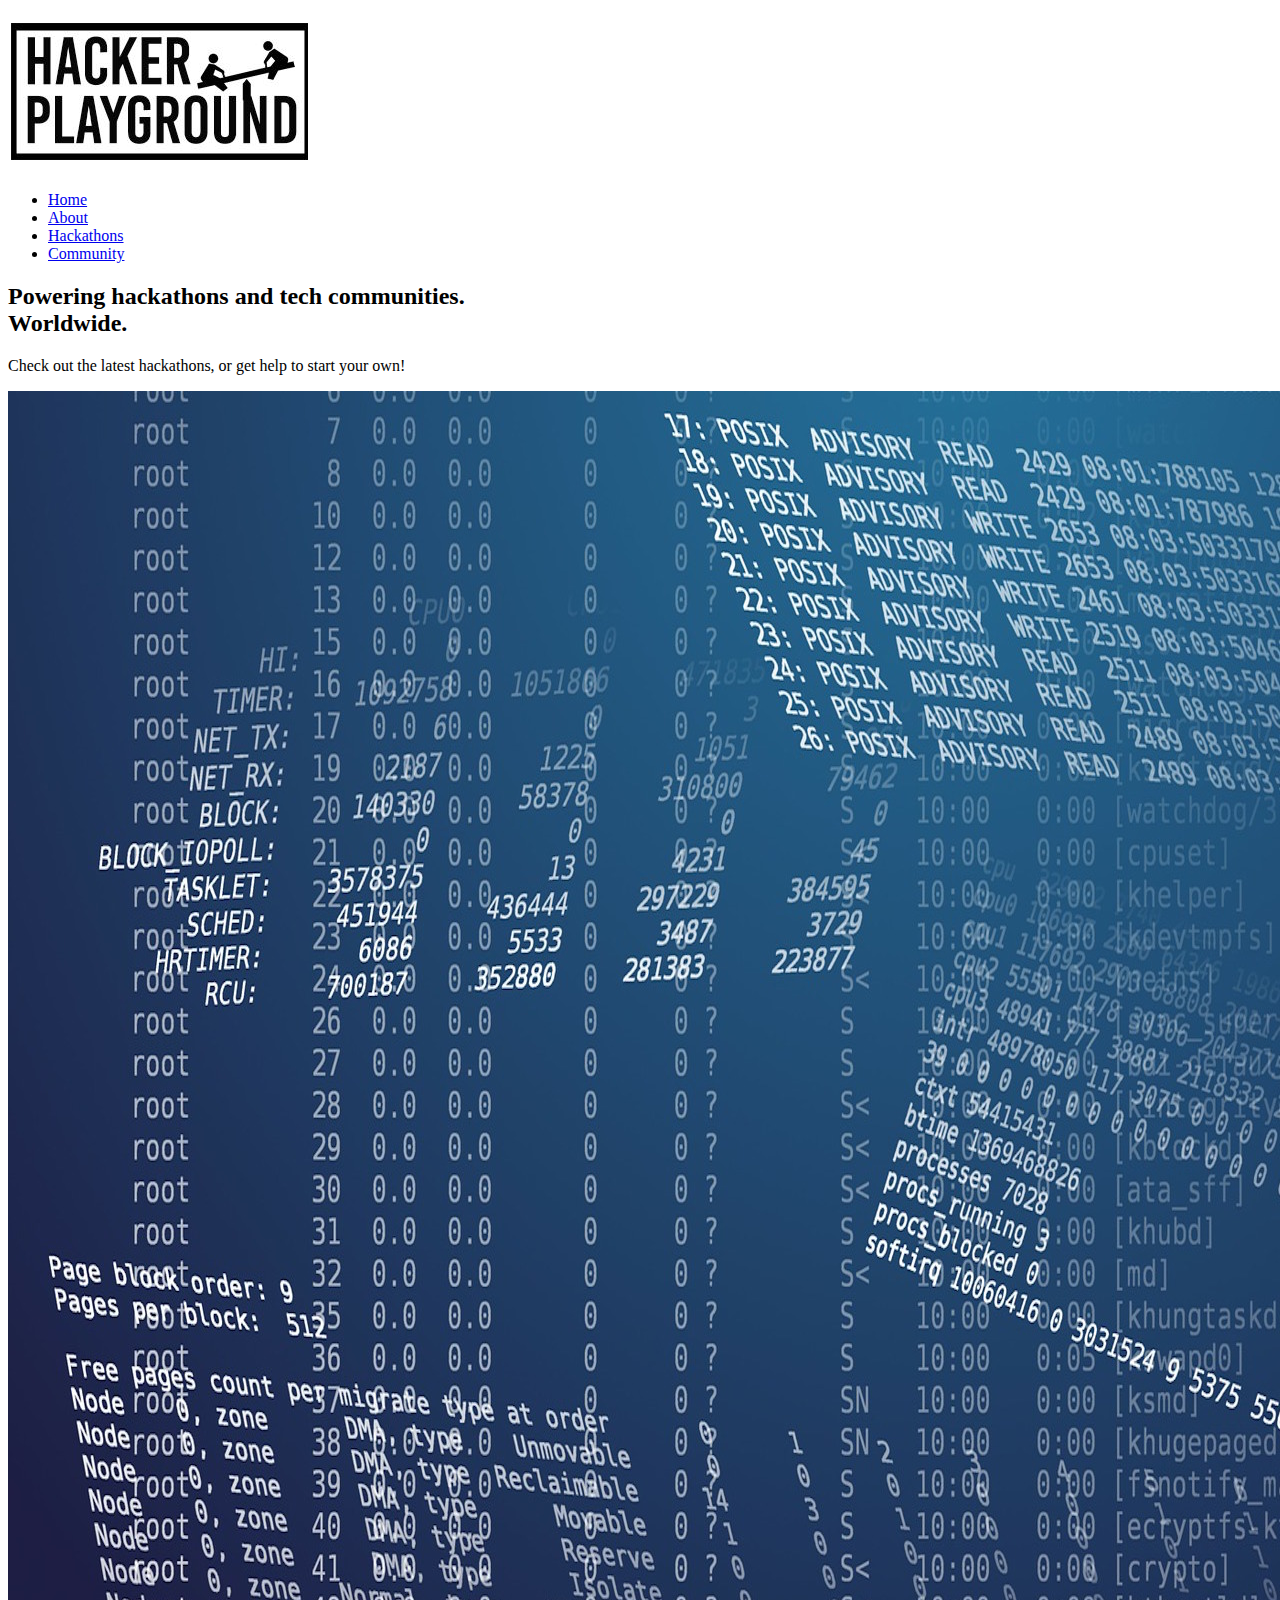
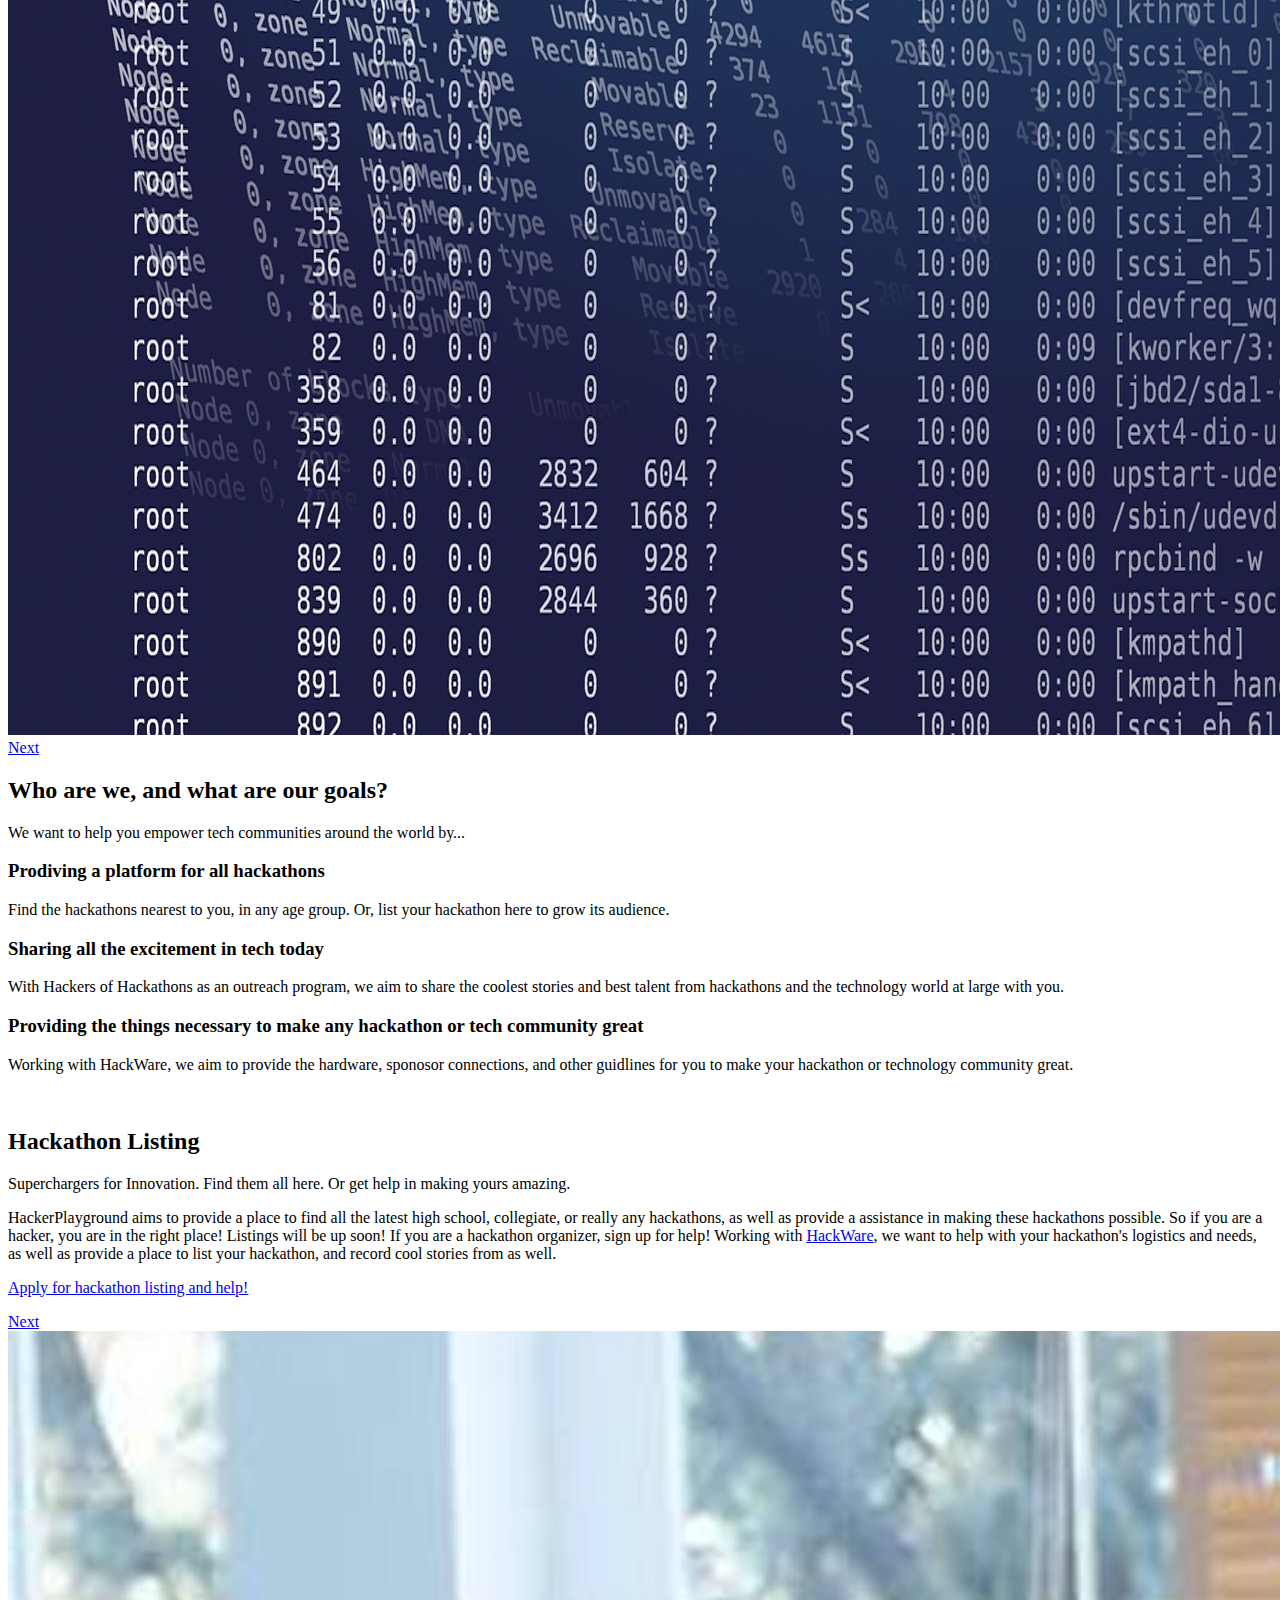
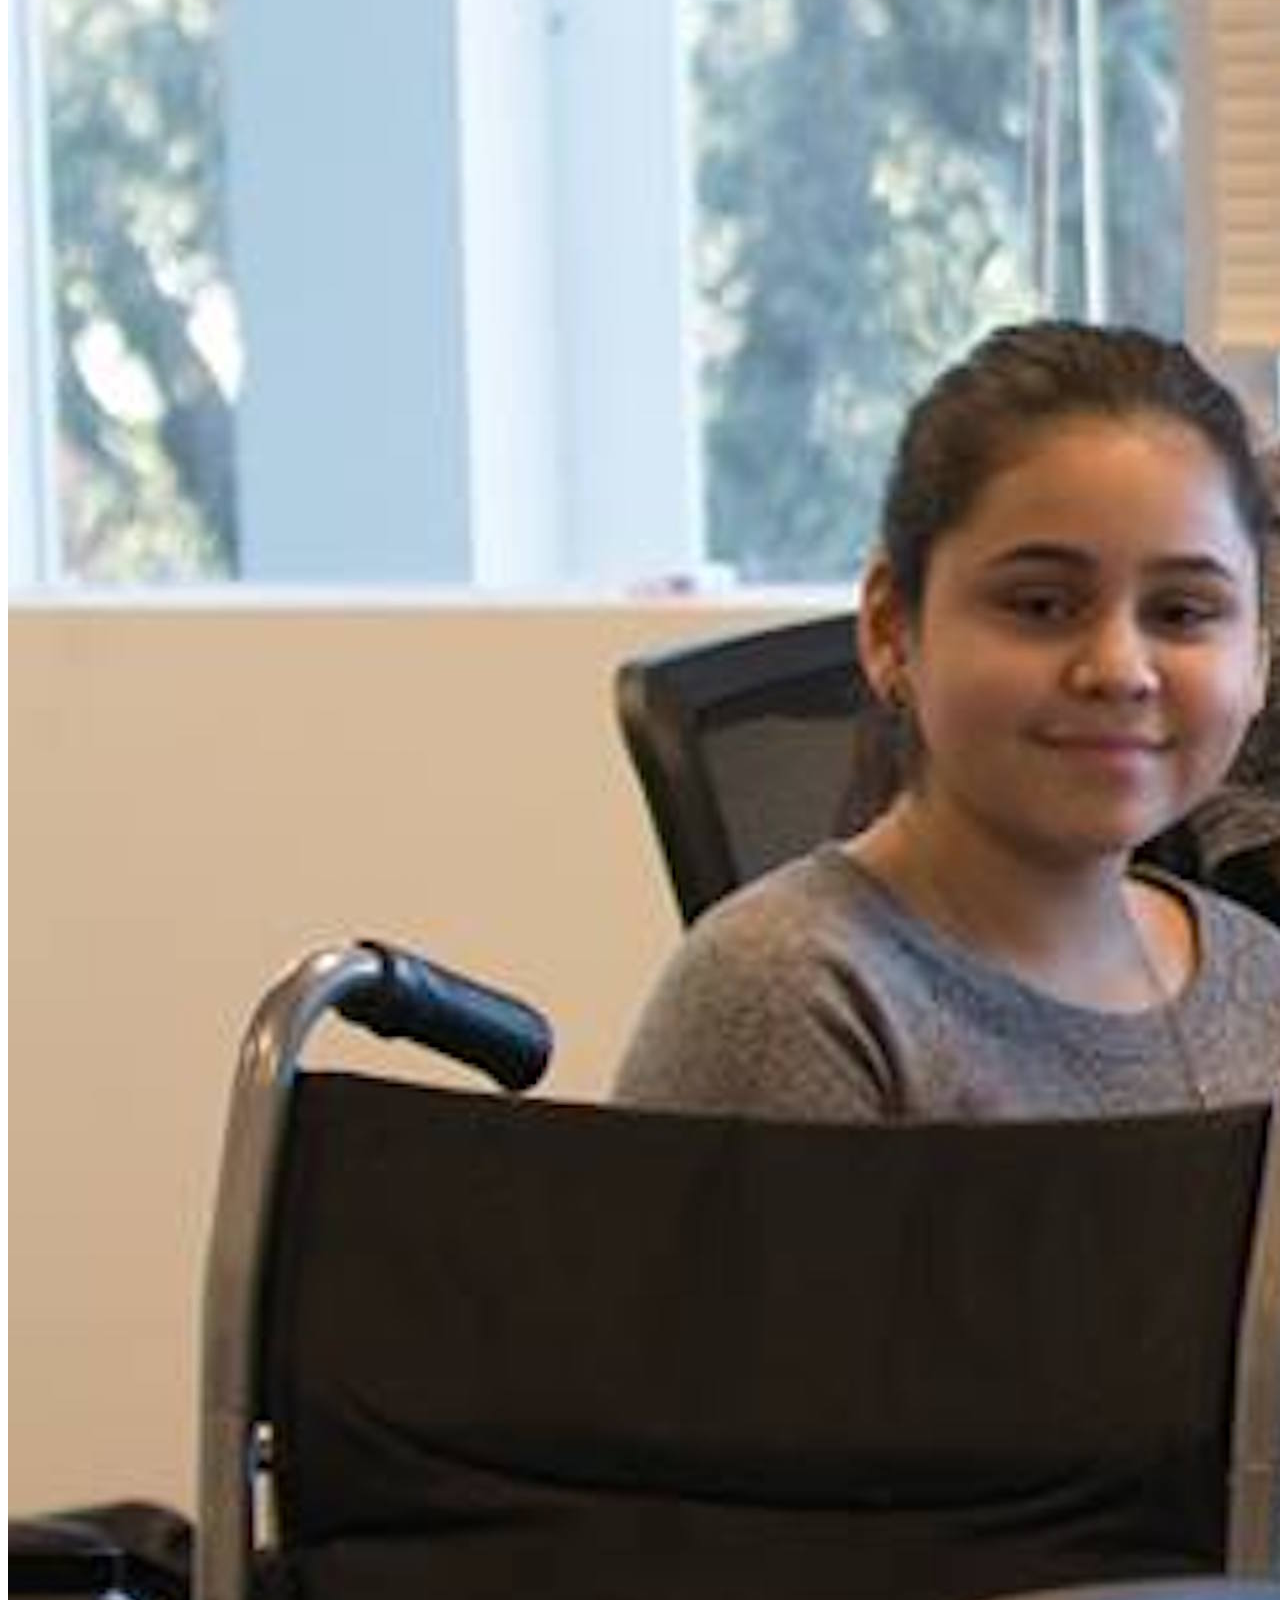
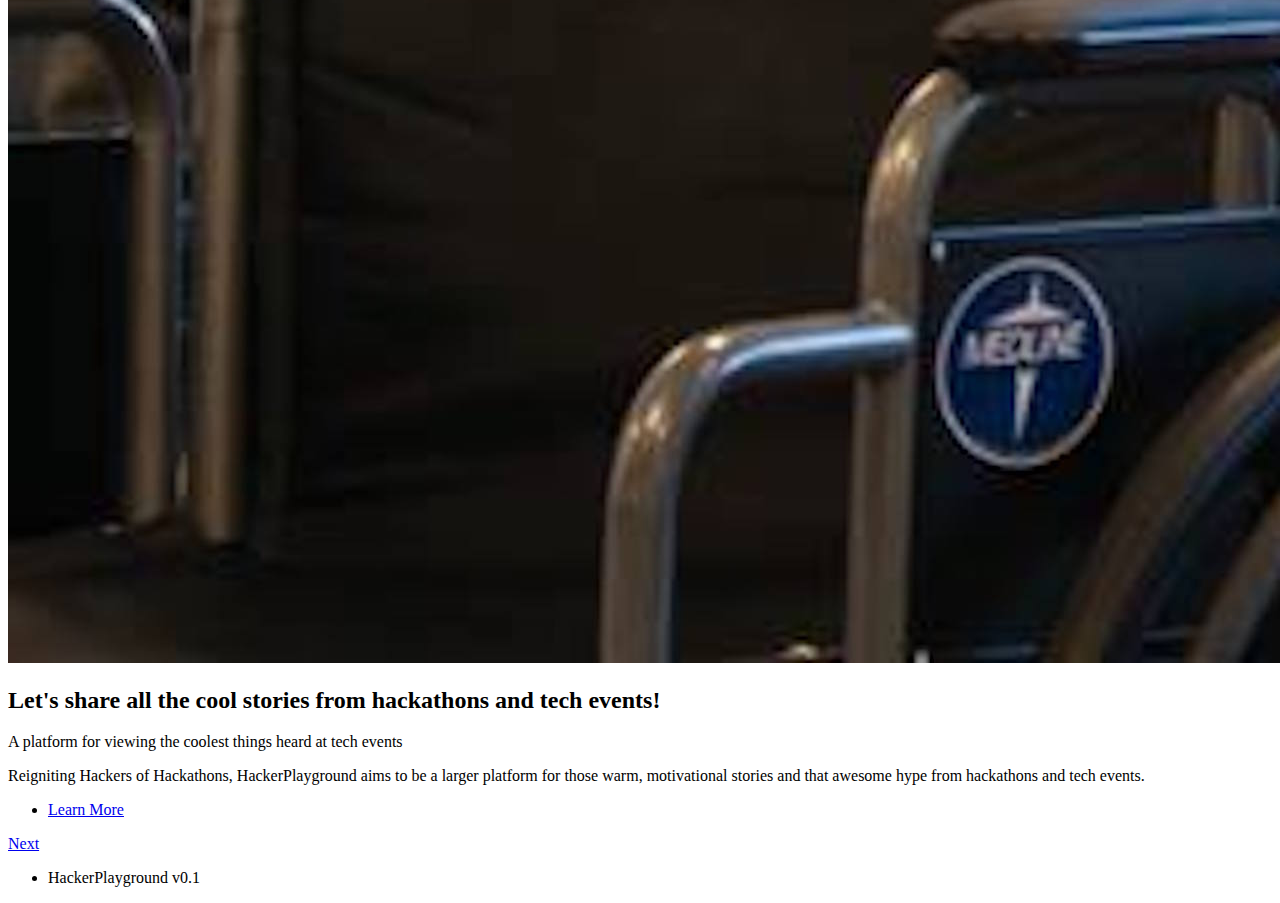
==== index.html @ d0b202ef "fixed button learn more" ====
<!DOCTYPE HTML>
<!--
	Landed by HTML5 UP
	html5up.net | @n33co
	Free for personal and commercial use under the CCA 3.0 license (html5up.net/license)
-->
<html>
	<head>
		<title>Hacker Playground</title>
		<meta charset="utf-8" />
		<meta name="viewport" content="width=device-width, initial-scale=1" />
		<!--[if lte IE 8]><script src="assets/js/ie/html5shiv.js"></script><![endif]-->
		<link rel="stylesheet" href="assets/css/main.css" />
		<!--[if lte IE 9]><link rel="stylesheet" href="assets/css/ie9.css" /><![endif]-->
		<!--[if lte IE 8]><link rel="stylesheet" href="assets/css/ie8.css" /><![endif]-->
	</head>
	<body class="landing">
		<div id="page-wrapper">

			<!-- Header -->
				<header id="header">
					<h1 id="logo"><a href="index.html"><img src="Capture.png"></a></h1>
					<nav id="nav">
						<ul>
							<li><a href="index.html">Home</a></li>
							<li>
								<a href="#about">About</a>
								<!-- <ul>
									<li><a href="left-sidebar.html">Left Sidebar</a></li>
									<li><a href="right-sidebar.html">Right Sidebar</a></li>
									<li><a href="no-sidebar.html">No Sidebar</a></li>
									<li>
										<a href="#">Submenu</a>
										<ul>
											<li><a href="#">Option 1</a></li>
											<li><a href="#">Option 2</a></li>
											<li><a href="#">Option 3</a></li>
											<li><a href="#">Option 4</a></li>
										</ul>
									</li>
								</ul> -->
							</li>
							<li><a href="#hackathons">Hackathons</a></li>
							<li><a href="community.html">Community</a></li>
			
						</ul>
					</nav>
				</header>

			<!-- Banner -->
				<section id="banner">
					<div class="content">
						<header>
							<h2>Powering hackathons and tech communities. <br>
								Worldwide.</h2>
							<p>Check out the latest hackathons, or get help to start your own!<br />
							</p>
						</header>
						<span class="image"><img src="code.jpg" alt="" /></span>
					</div>
					<a href="#one" class="goto-next scrolly">Next</a>
				</section>
			<!-- about -->
				<section id="about" class="wrapper style1 special fade-up">
					<div class="container">
						<header class="major">
							<h2>Who are we, and what are our goals?</h2>
							<p>We want to help you empower tech communities around the world by...</p>
						</header>
						<div class="box alt">
							<div class="row uniform">
								<section class="4u 6u(medium) 12u$(xsmall)">
									<span class="icon alt major fa-area-chart"></span>
									<h3>Prodiving a platform for all hackathons</h3>
									<p>Find the hackathons nearest to you, in any age group. Or, list your hackathon here to grow its audience.</p>
								</section>
								<section class="4u 6u$(medium) 12u$(xsmall)">
									<span class="icon alt major fa-comment"></span>
									<h3>Sharing all the excitement in tech today</h3>
									<p>With Hackers of Hackathons as an outreach program, we aim to share the coolest stories and best talent from hackathons and the technology world at large with you.</p>
								</section>
								<section class="4u$ 6u(medium) 12u$(xsmall)">
									<span class="icon alt major fa-flask"></span>
									<h3>Providing the things necessary to make any hackathon or tech community great</h3>
									<p>Working with HackWare, we aim to provide the hardware, sponosor connections, and other guidlines for you to make your hackathon or technology community great.</p>
								</section>
							
						</div>
					<!-- 	<footer class="major">
							<ul class="actions">
								<li><a href="#" class="button">Magna sed feugiat</a></li>
							</ul>
						</footer> -->
					</div>
				</section>	
			<!-- One -->
				<section id="hackathons" class="spotlight style1 bottom">

					<span class="image fit main"><img src="hackathon.png" alt="" /></span>
					
 						<div class="content">
						<div class="container">
							<div class="row">
								<div class="4u 12u$(medium)">
									<header>
										<h2>Hackathon Listing</h2>
										<p>Superchargers for Innovation. Find them all here. Or get help in making yours amazing.</p>
									</header>
								</div>
								<div class="4u 12u$(medium)">
									<p>HackerPlayground aims to provide a place to find all the latest high school,
										collegiate, or really any hackathons, as well as provide a assistance in making these hackathons possible. So if you are a hacker, you are in the right place! Listings will be up soon! If you are a hackathon organizer, sign up for help! Working with <a href="https://hackware.io/index.html"  target="_blank">HackWare</a>, we want to help with your hackathon's logistics and needs, as well as provide a place to list your hackathon, and record cool stories from as well.</p>
								</div>
								<div class="4u$ 12u$(medium)">
									<p><a href="https://hackerplayground.typeform.com/to/gQjSi2" target="_blank"class="button special">Apply for hackathon listing and help!</a><p>
								</div>
							</div>
						</div>
					</div>
					<a href="#two" class="goto-next scrolly">Next</a>
				</section>

			<!-- Two -->
				<section id="two" class="spotlight style2 right">
					<span class="image fit main"><img src="hohtech.jpg" alt="" /></span>
					<div class="content">
						<header>
							<h2>Let's share all the cool stories from hackathons and tech events!</h2>
							<p>A platform for viewing the coolest things heard at tech events</p>
						</header>
						<p>Reigniting Hackers of Hackathons, HackerPlayground aims to be a larger platform for those warm, motivational stories and that awesome hype from hackathons and tech events.</p>
						<ul class="actions">
							<li><a href="community.html" class="button">Learn More</a></li>
						</ul>
					</div>
					<a href="#three" class="goto-next scrolly">Next</a>
				</section>

			<!-- Three -->
				<!-- <section id="three" class="spotlight style3 left">
					<span class="image fit main bottom"><img src="images/pic04.jpg" alt="" /></span>
					<div class="content">
						<header>
							<h2>Interdum felis blandit praesent sed augue</h2>
							<p>Accumsan integer ultricies aliquam vel massa sapien phasellus</p>
						</header>
						<p>Feugiat accumsan lorem eu ac lorem amet ac arcu phasellus tortor enim mi mi nisi praesent adipiscing. Integer mi sed nascetur cep aliquet augue varius tempus lobortis porttitor lorem et accumsan consequat adipiscing lorem.</p>
						<ul class="actions">
							<li><a href="#" class="button">Learn More</a></li>
						</ul>
					</div>
					<a href="#four" class="goto-next scrolly">Next</a>
				</section> -->



			<!-- Five -->
	<!-- 			<section id="five" class="wrapper style2 special fade">
					<div class="container">
						<header>
							<h2>Get notified of our launch</h2>
							<p>Let's work together to build great tech communities!</p>
						</header>
						<form method="post" action="#" class="container 50%">
							<div class="row uniform 50%">
								<div class="8u 12u$(xsmall)"><input type="email" name="email" id="email" placeholder="Your Email Address" /></div>
								<div class="4u$ 12u$(xsmall)"><input type="submit" value="Get Started" class="fit special" /></div>
							</div>
						</form>
					</div> -->
				</section>

			<!-- Footer -->
				<footer id="footer">
					<!-- <ul class="icons">
						<li><a href="#" class="icon alt fa-twitter"><span class="label">Twitter</span></a></li>
						<li><a href="#" class="icon alt fa-facebook"><span class="label">Facebook</span></a></li>
						<li><a href="#" class="icon alt fa-linkedin"><span class="label">LinkedIn</span></a></li>
						<li><a href="#" class="icon alt fa-instagram"><span class="label">Instagram</span></a></li>
						<li><a href="#" class="icon alt fa-github"><span class="label">GitHub</span></a></li>
						<li><a href="#" class="icon alt fa-envelope"><span class="label">Email</span></a></li>
					</ul> -->
					<ul class="copyright">
						<li>HackerPlayground v0.1</a></li>
					</ul>
				</footer>

		</div>

		<!-- Scripts -->
			<script src="assets/js/jquery.min.js"></script>
			<script src="assets/js/jquery.scrolly.min.js"></script>
			<script src="assets/js/jquery.dropotron.min.js"></script>
			<script src="assets/js/jquery.scrollex.min.js"></script>
			<script src="assets/js/skel.min.js"></script>
			<script src="assets/js/util.js"></script>
			<!--[if lte IE 8]><script src="assets/js/ie/respond.min.js"></script><![endif]-->
			<script src="assets/js/main.js"></script>

	</body>
</html>
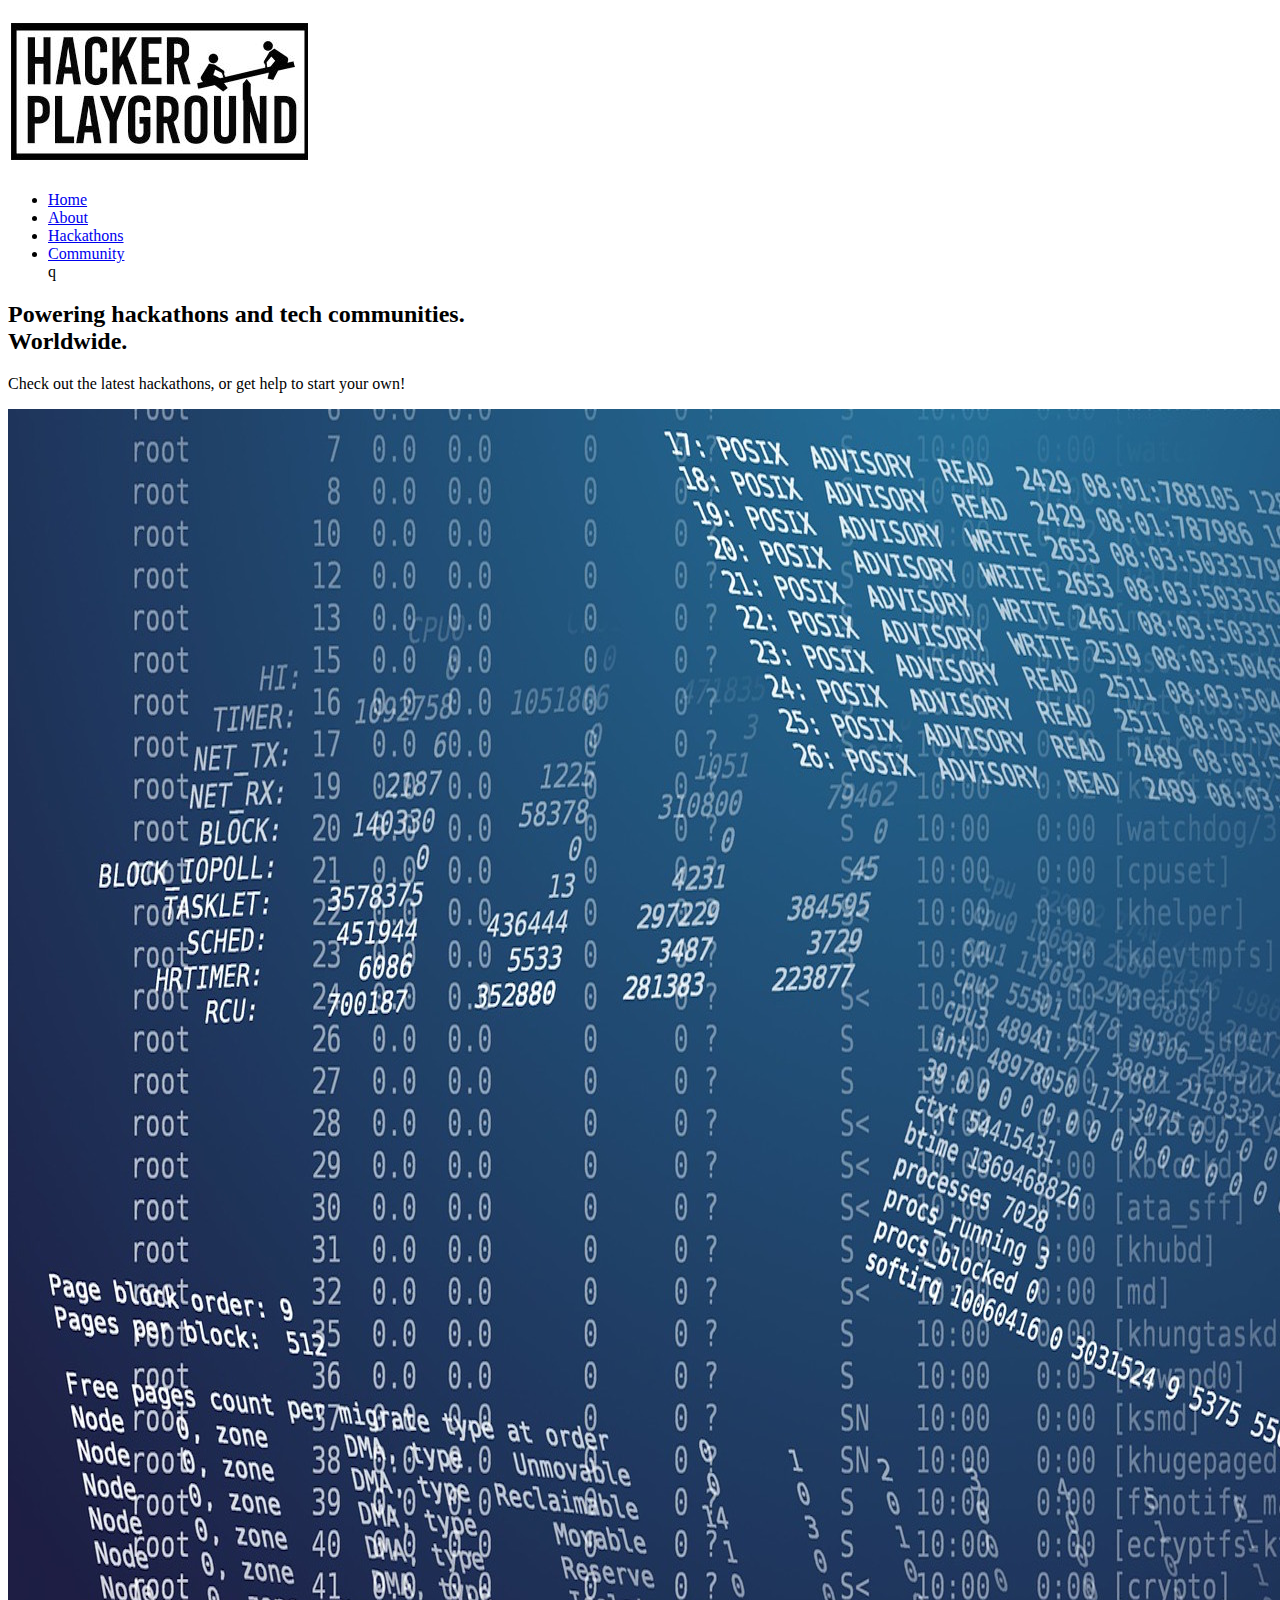
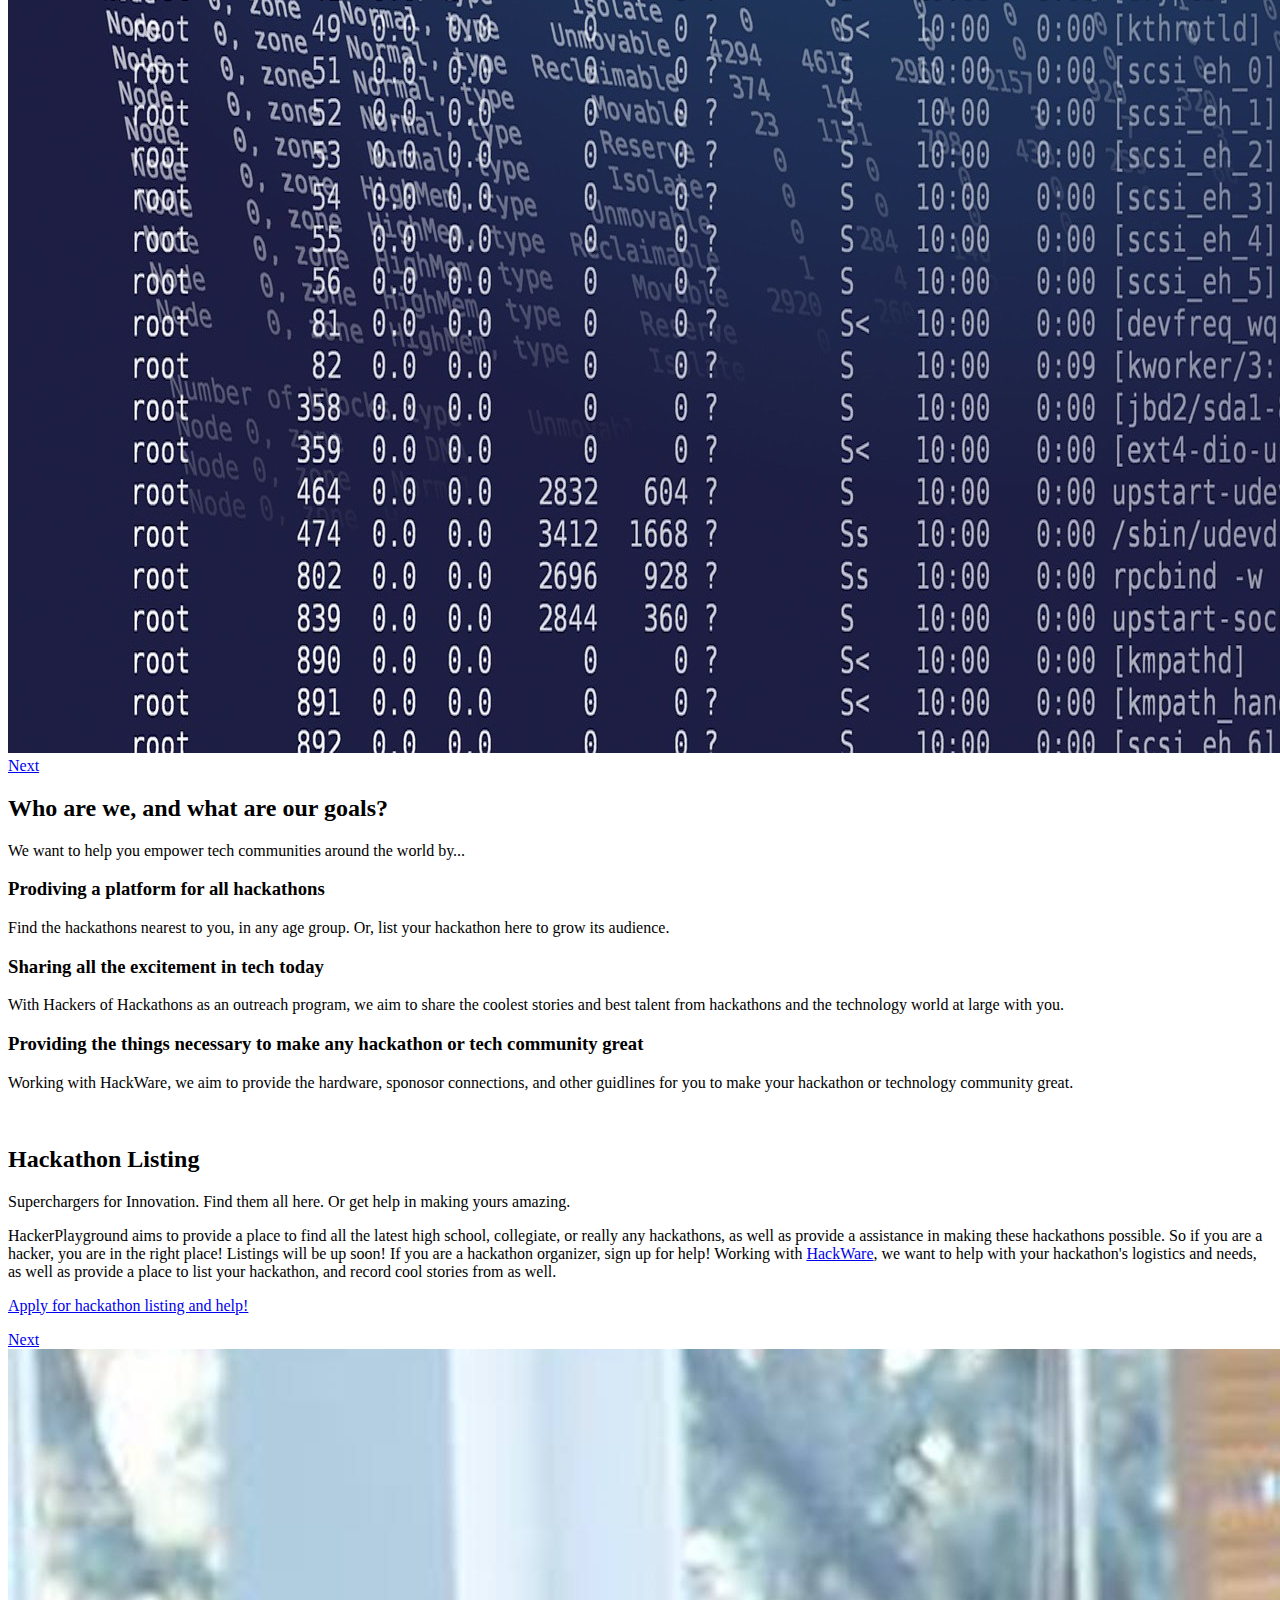
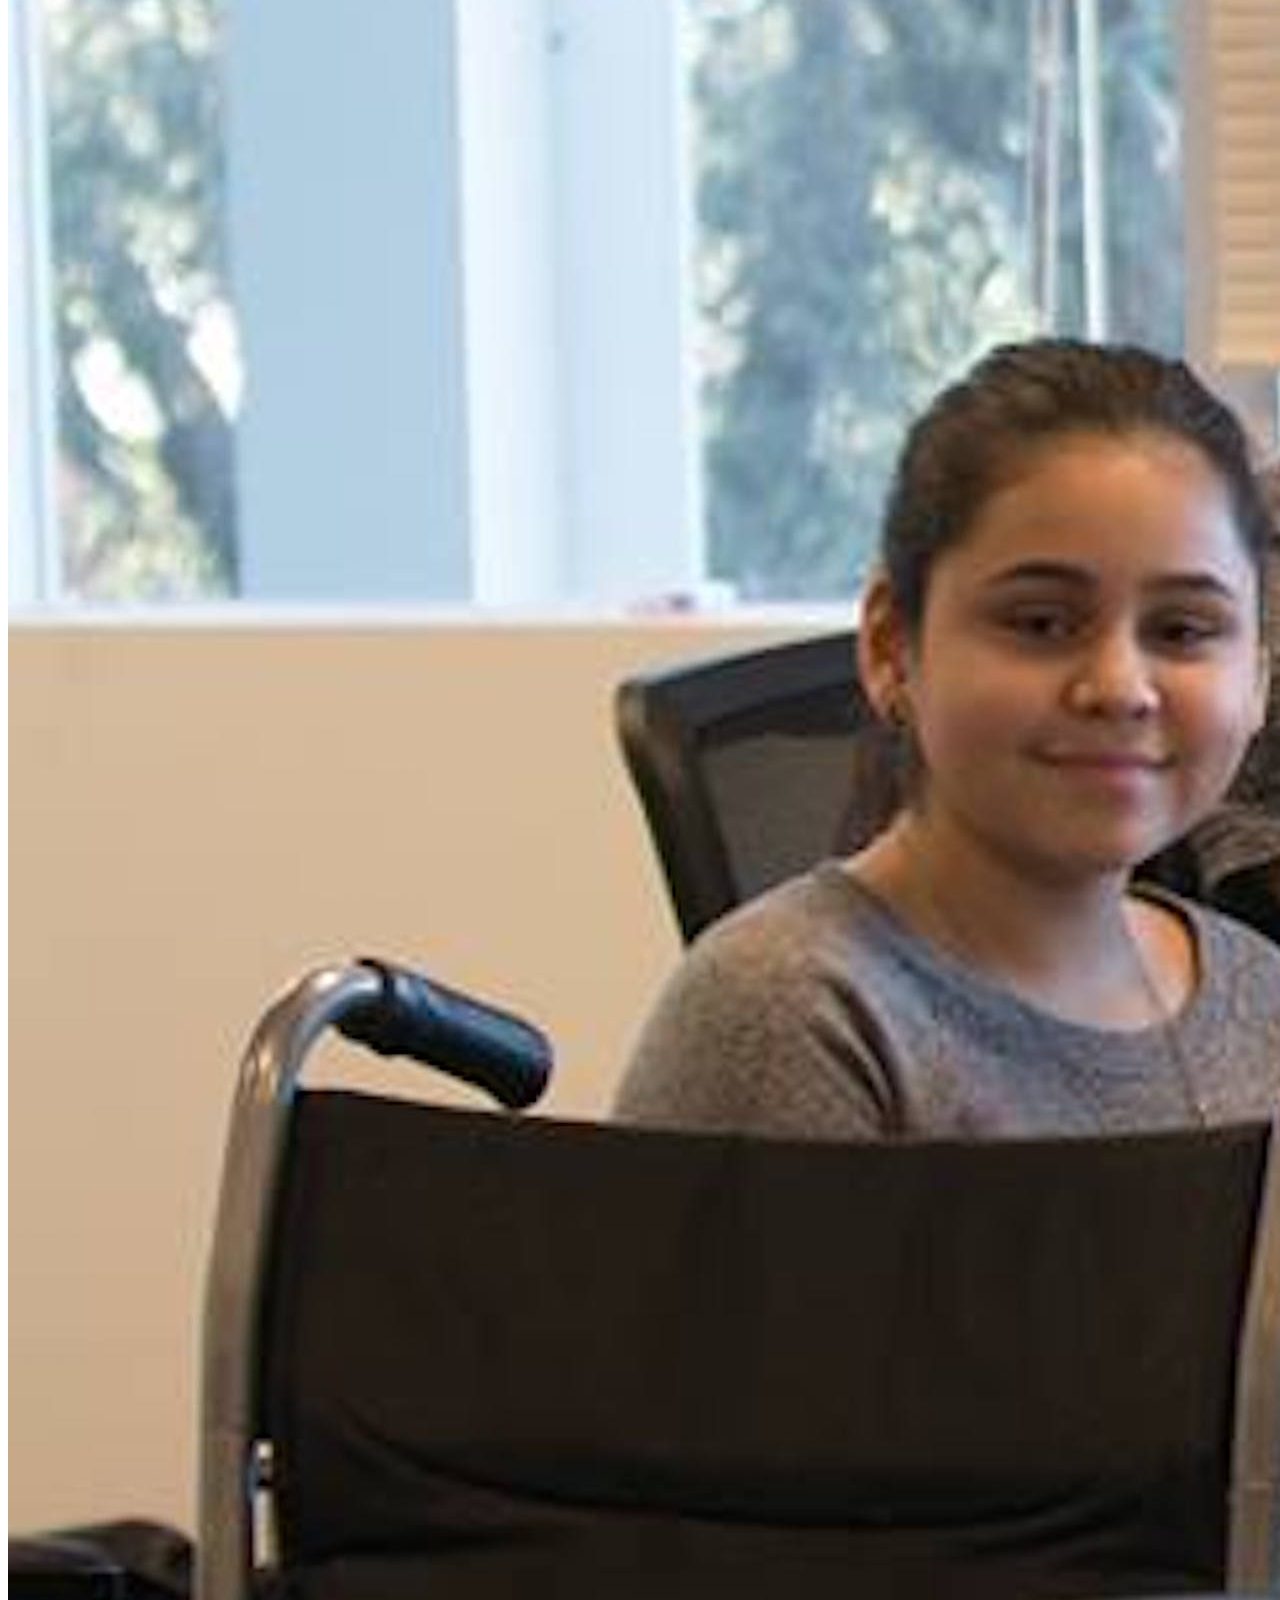
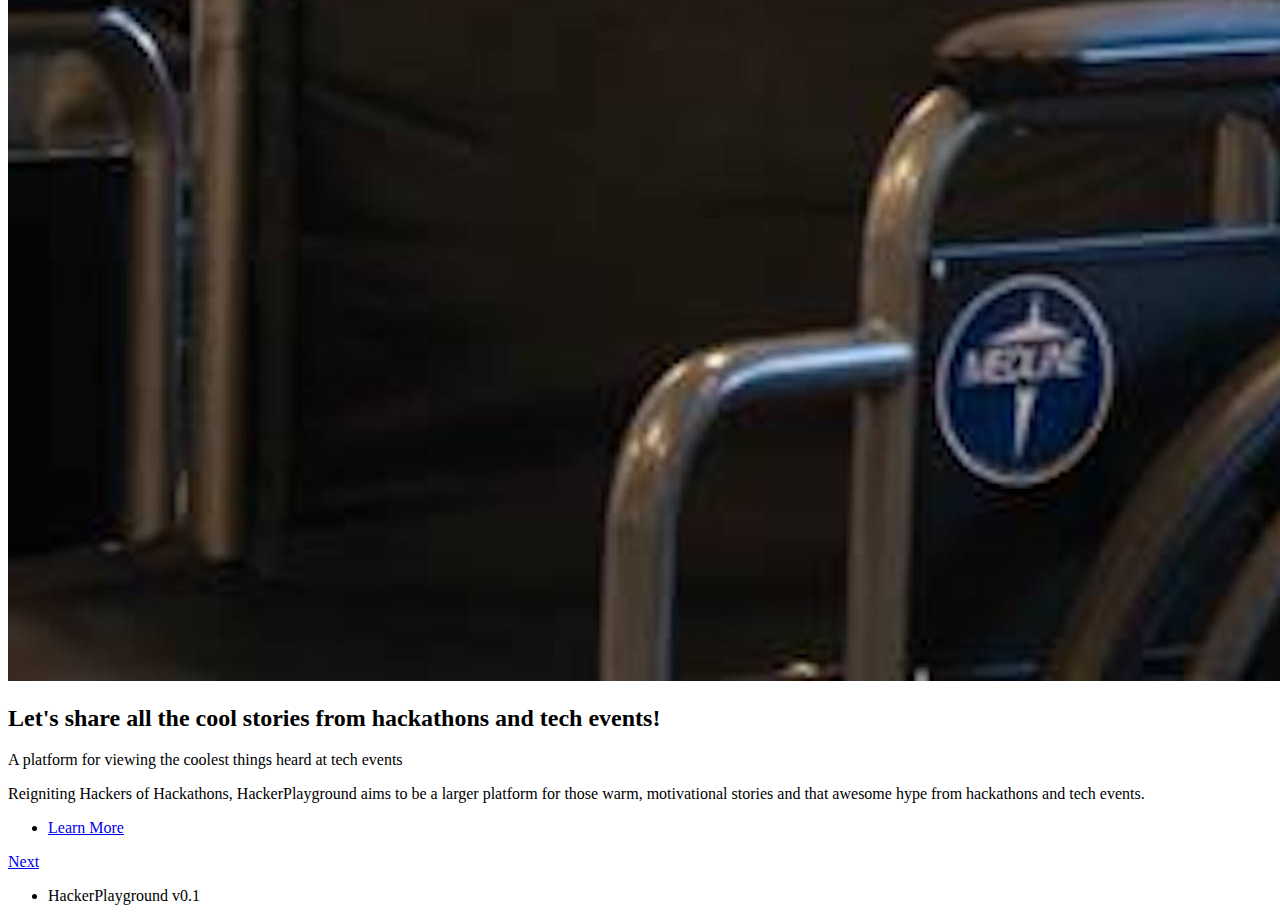
==== commit e45240cf: "added aboutus page" ====
--- a/index.html
+++ b/index.html
@@ -24,7 +24,7 @@
 						<ul>
 							<li><a href="index.html">Home</a></li>
 							<li>
-								<a href="#about">About</a>
+								<a href="aboutus.html">About</a>
 								<!-- <ul>
 									<li><a href="left-sidebar.html">Left Sidebar</a></li>
 									<li><a href="right-sidebar.html">Right Sidebar</a></li>
@@ -42,7 +42,7 @@
 							</li>
 							<li><a href="#hackathons">Hackathons</a></li>
 							<li><a href="community.html">Community</a></li>
-			
+q			
 						</ul>
 					</nav>
 				</header>
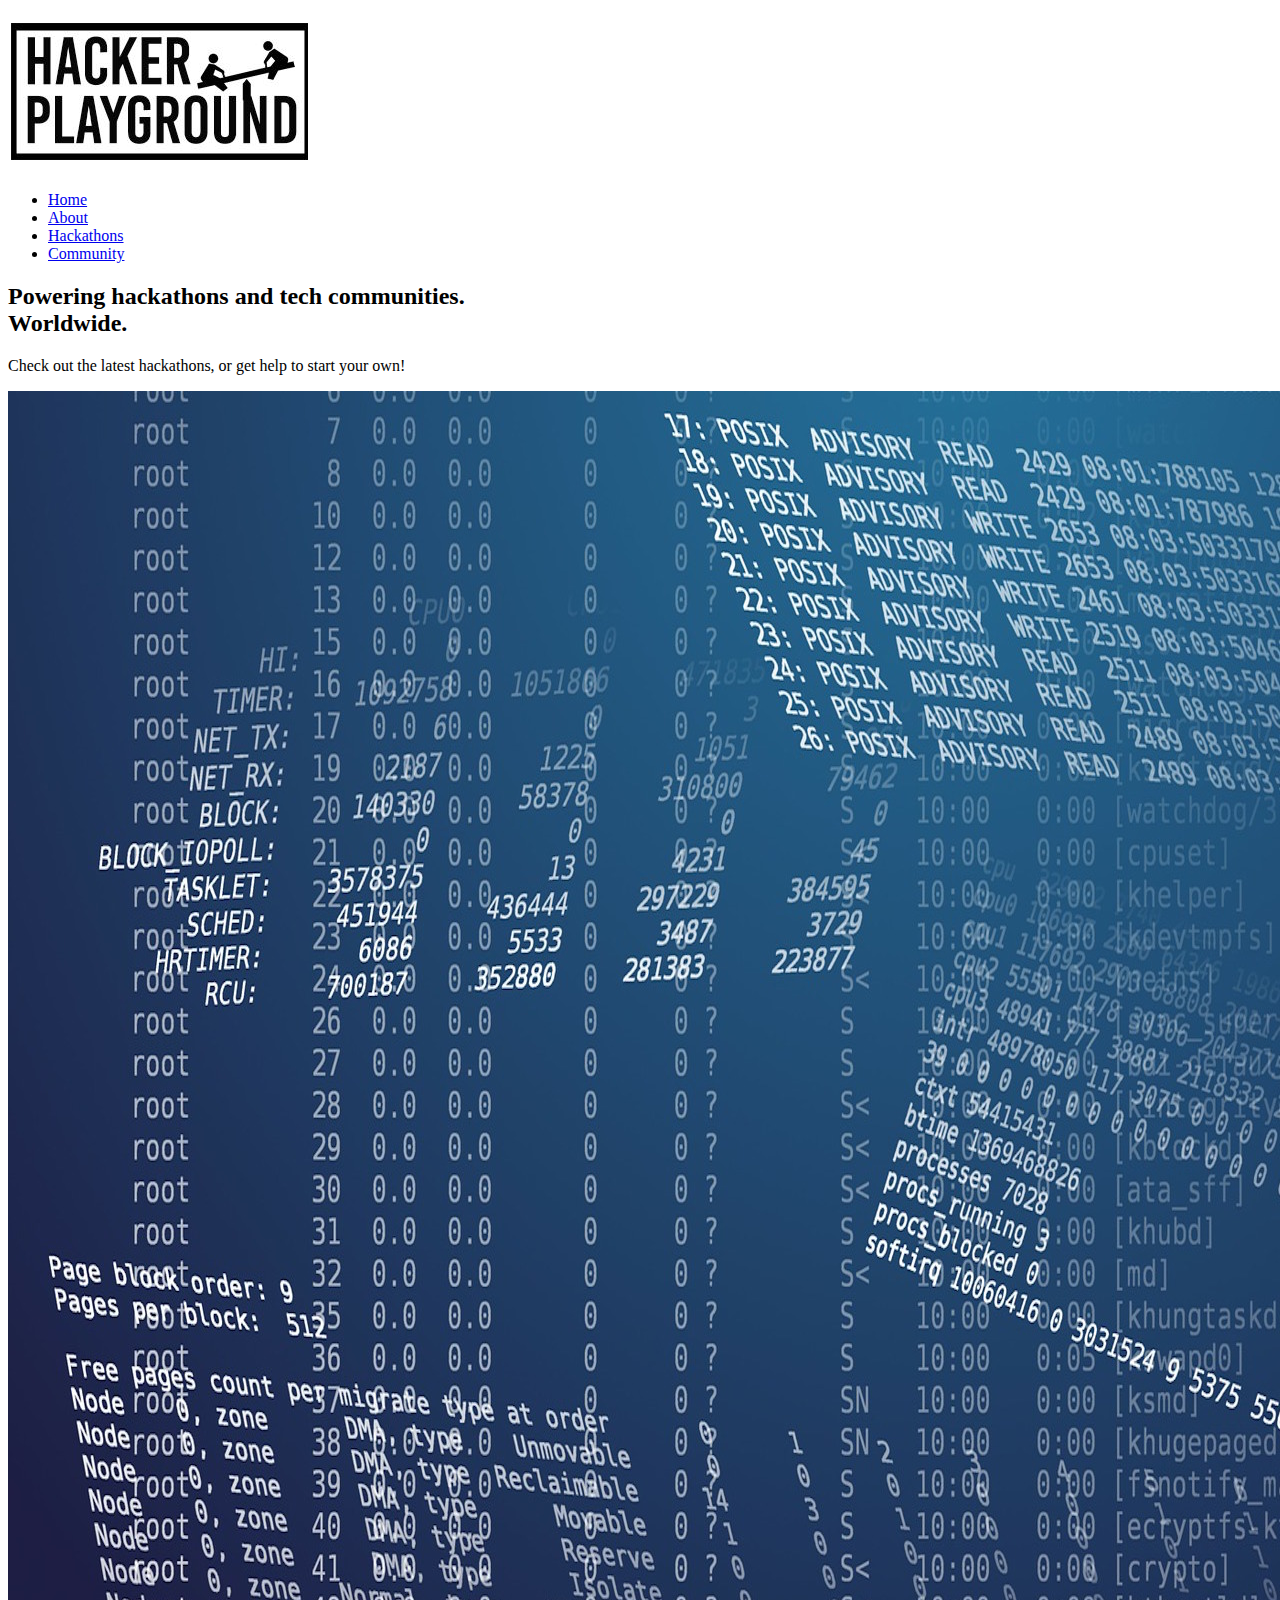
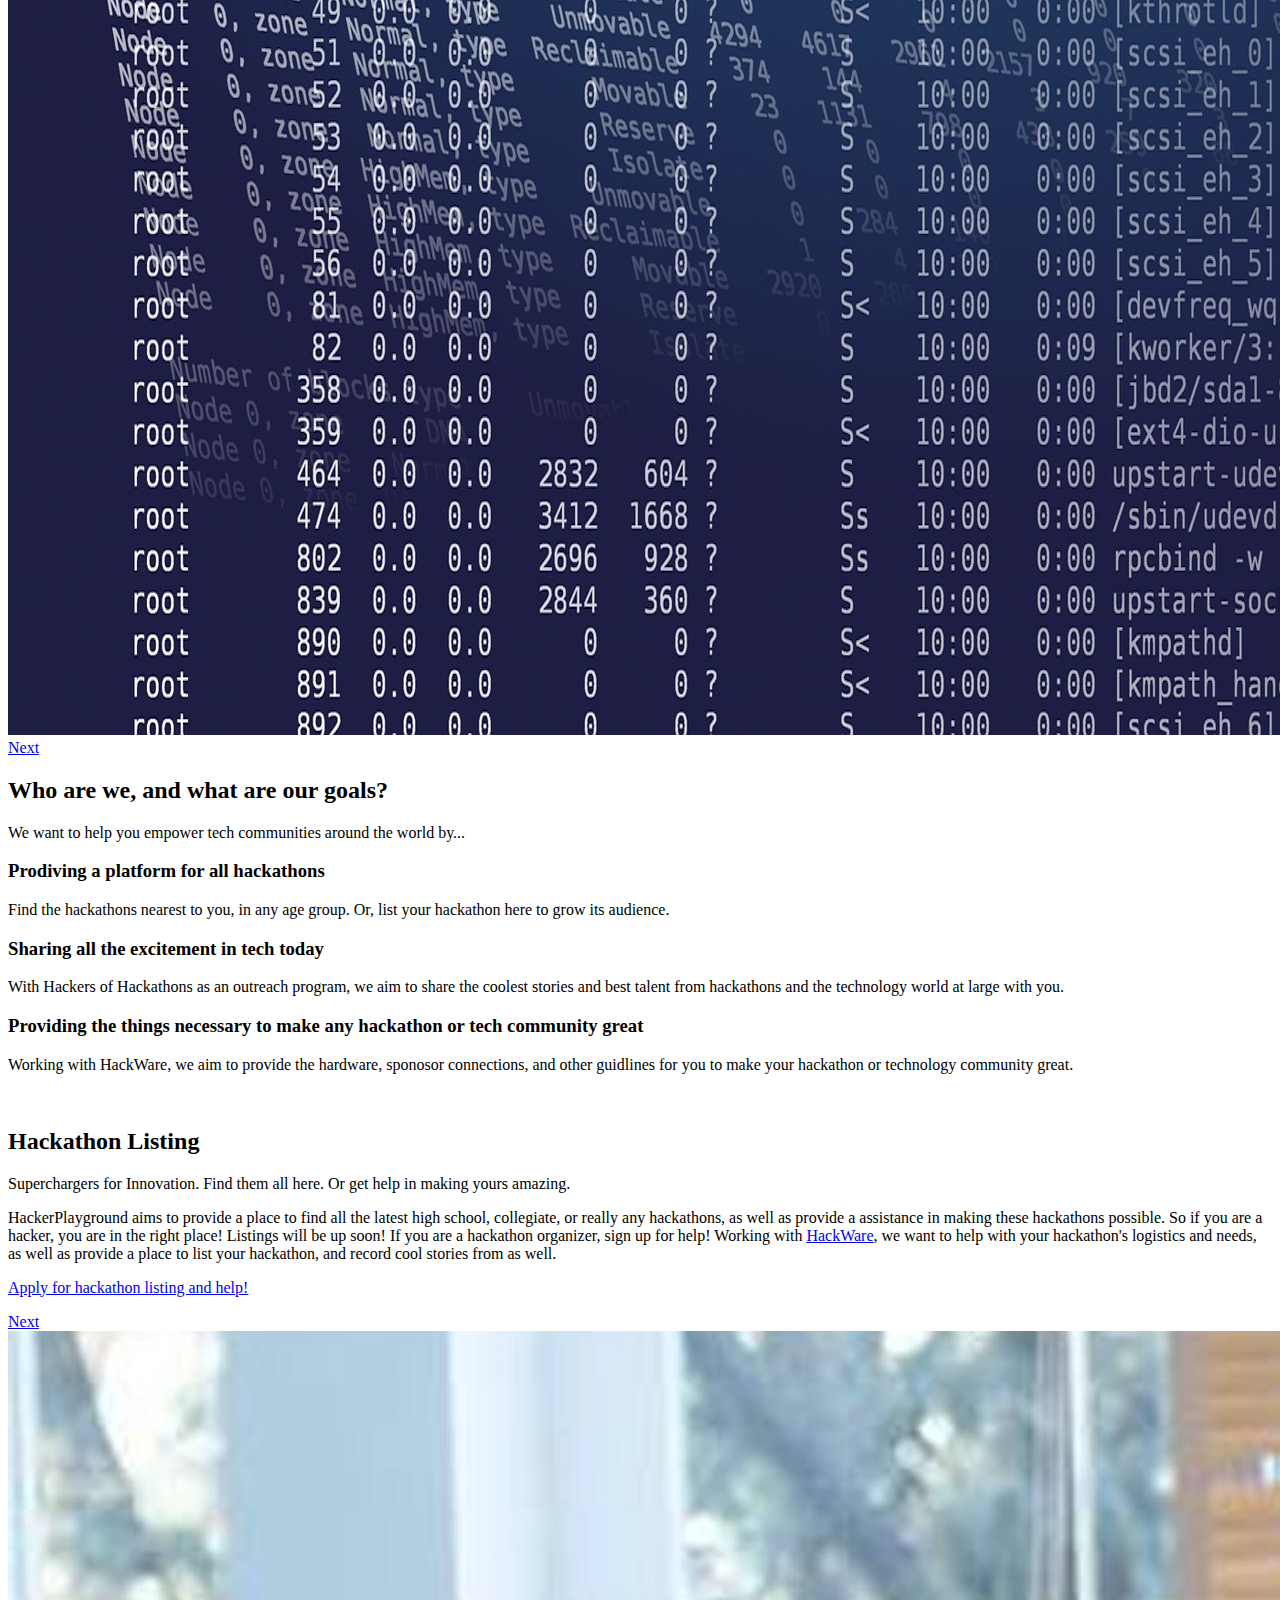
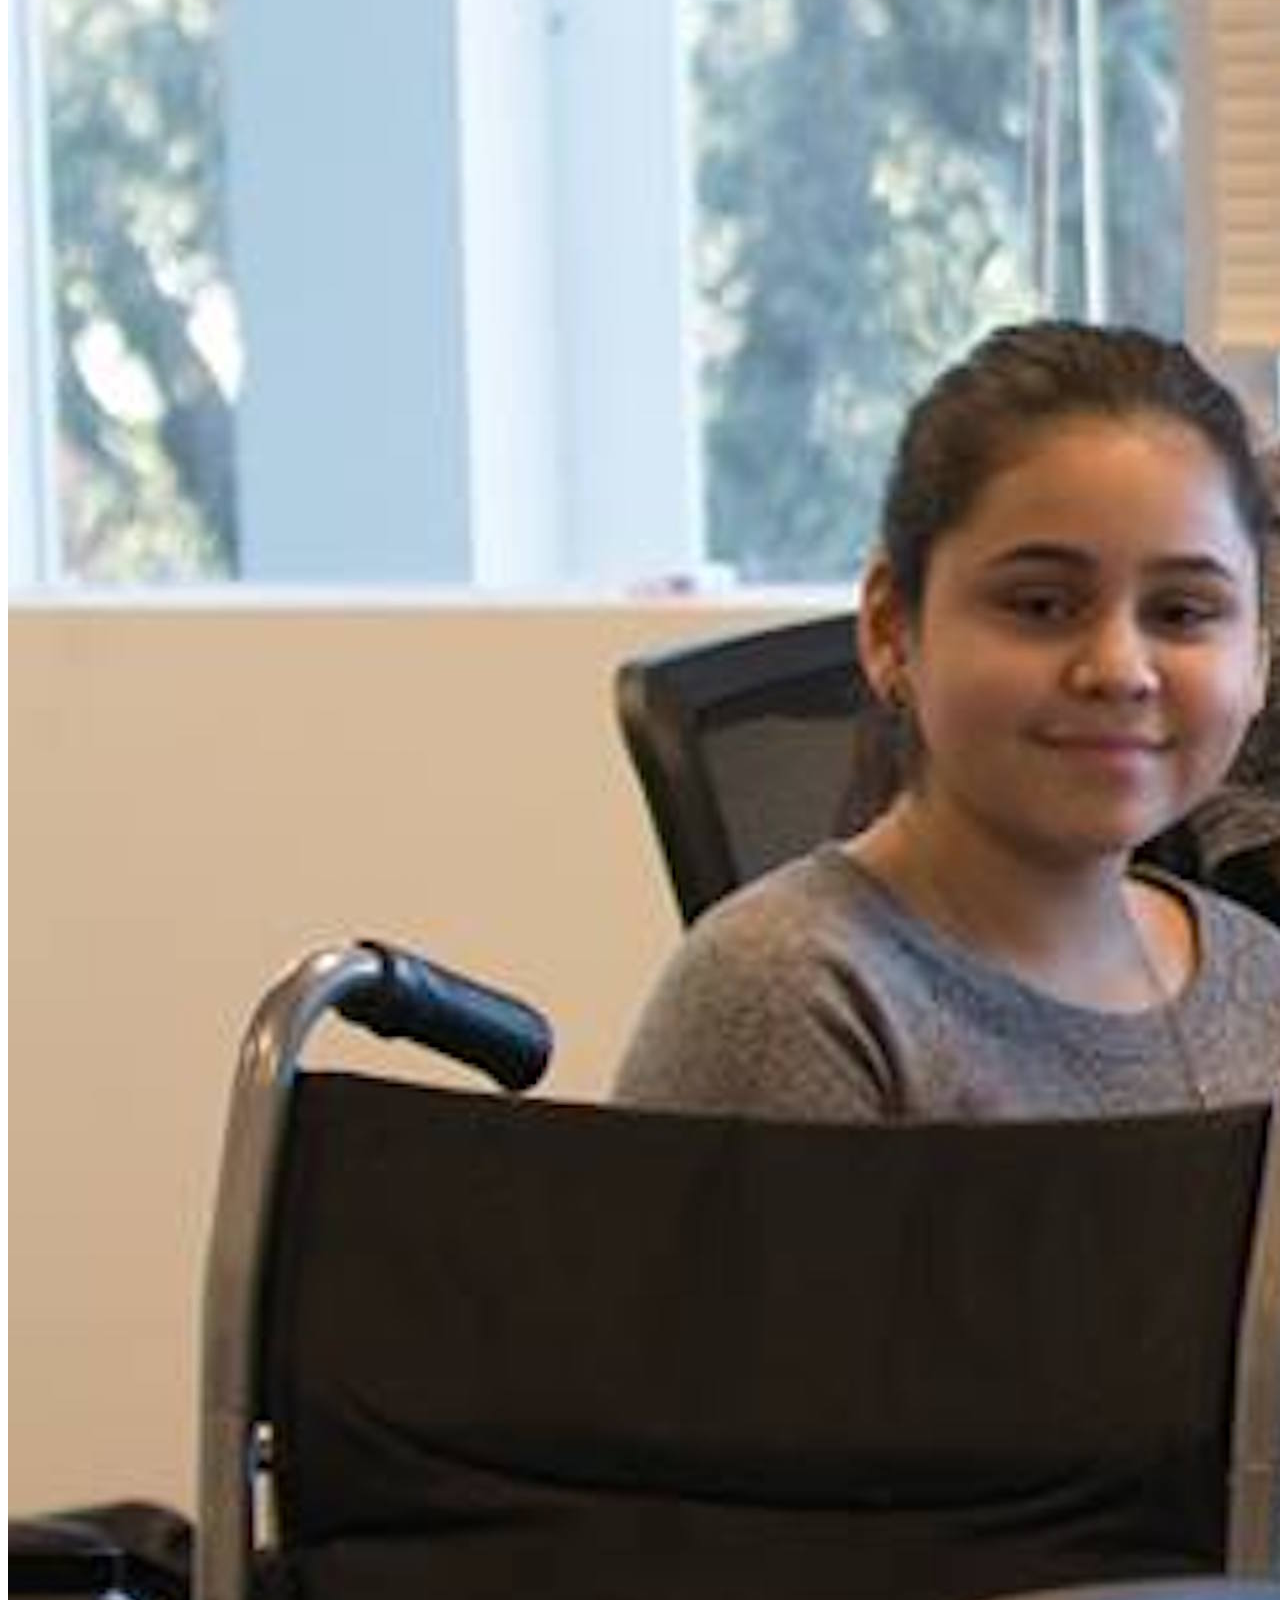
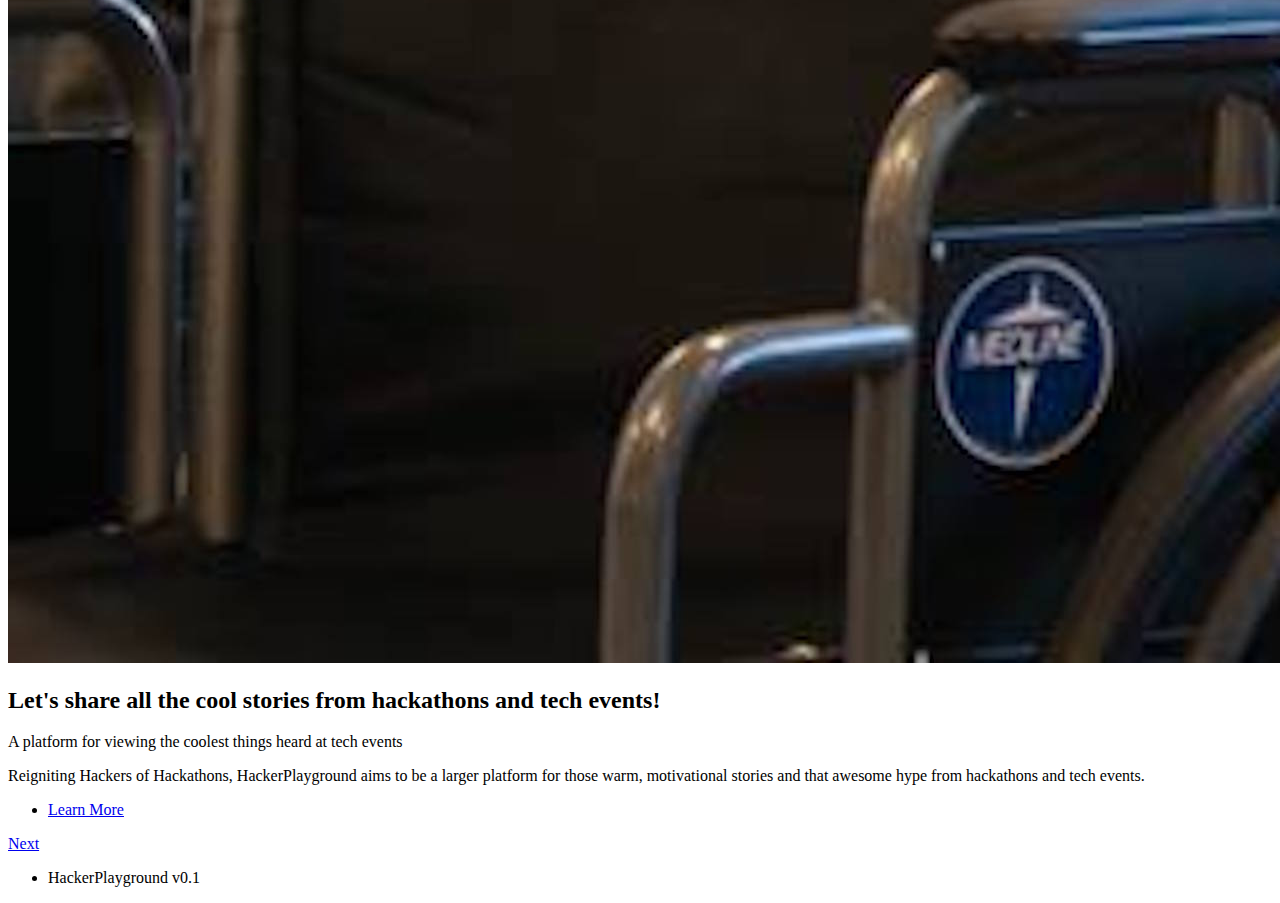
==== commit 969f54b7: "spelling error in community" ====
--- a/index.html
+++ b/index.html
@@ -42,7 +42,7 @@
 							</li>
 							<li><a href="#hackathons">Hackathons</a></li>
 							<li><a href="community.html">Community</a></li>
-q			
+		
 						</ul>
 					</nav>
 				</header>
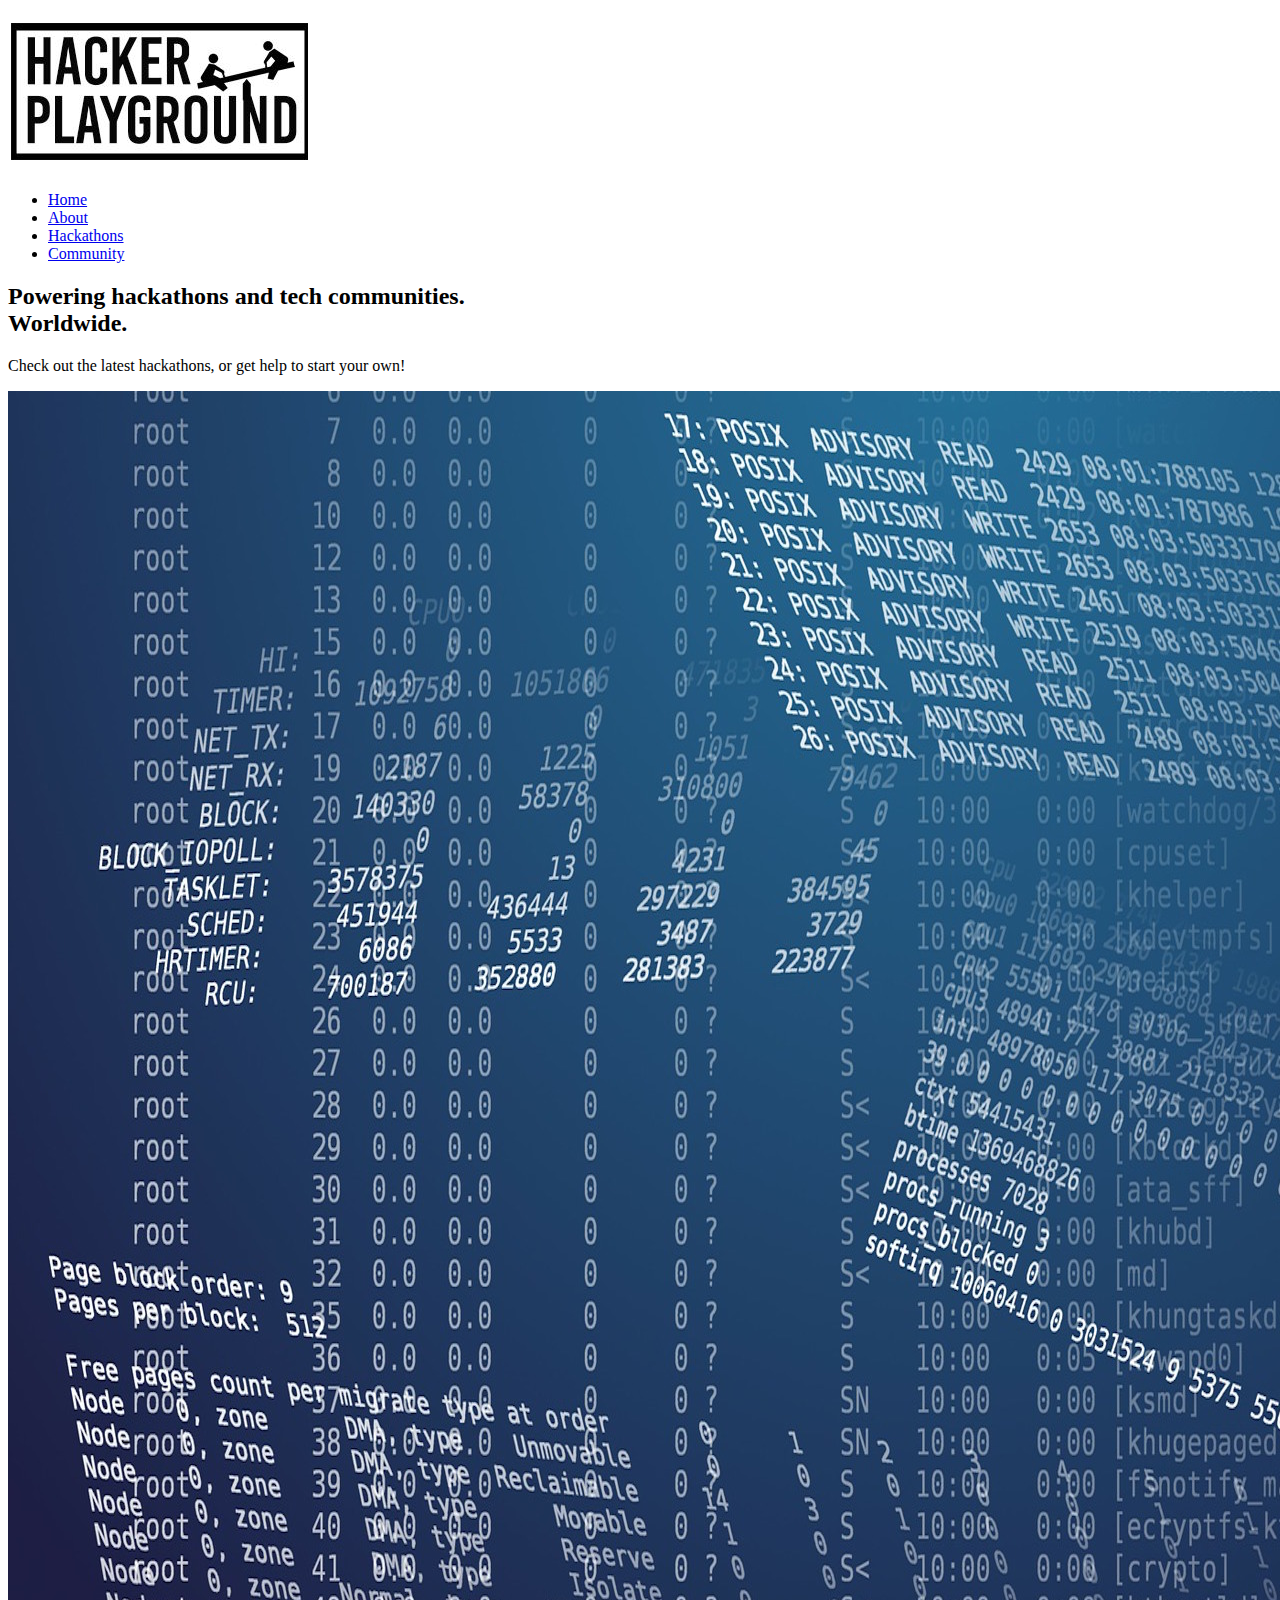
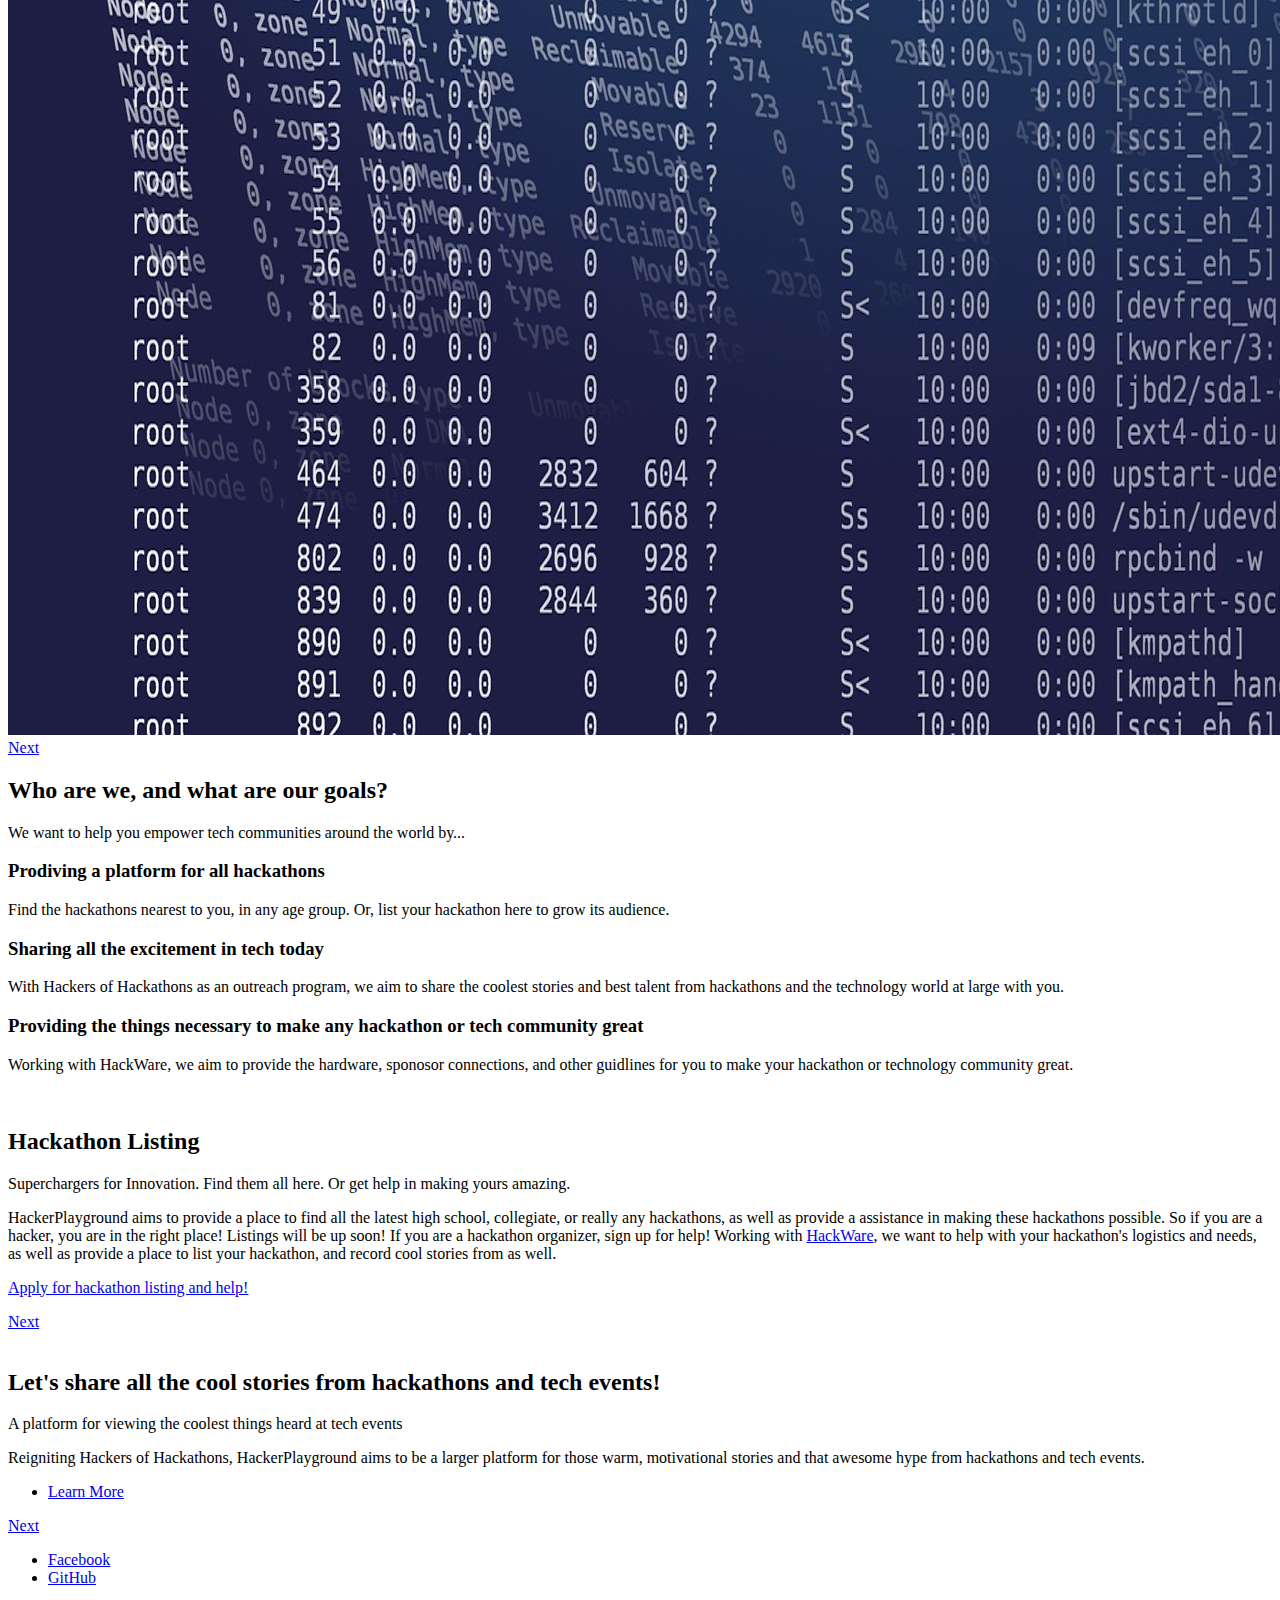
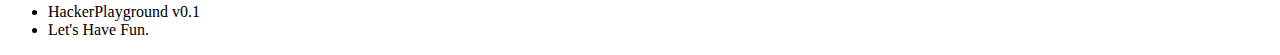
==== commit bb19e369: "images organized added some social icons" ====
--- a/index.html
+++ b/index.html
@@ -19,7 +19,7 @@
 
 			<!-- Header -->
 				<header id="header">
-					<h1 id="logo"><a href="index.html"><img src="Capture.png"></a></h1>
+					<h1 id="logo"><a href="index.html"><img src="logo/Capture.png"></a></h1>
 					<nav id="nav">
 						<ul>
 							<li><a href="index.html">Home</a></li>
@@ -56,7 +56,7 @@
 							<p>Check out the latest hackathons, or get help to start your own!<br />
 							</p>
 						</header>
-						<span class="image"><img src="code.jpg" alt="" /></span>
+						<span class="image"><img src="img/code.jpg" alt="" /></span>
 					</div>
 					<a href="#one" class="goto-next scrolly">Next</a>
 				</section>
@@ -96,7 +96,7 @@
 			<!-- One -->
 				<section id="hackathons" class="spotlight style1 bottom">
 
-					<span class="image fit main"><img src="hackathon.png" alt="" /></span>
+					<span class="image fit main"><img src="img/hackathon.png" alt="" /></span>
 					
  						<div class="content">
 						<div class="container">
@@ -122,7 +122,7 @@
 
 			<!-- Two -->
 				<section id="two" class="spotlight style2 right">
-					<span class="image fit main"><img src="hohtech.jpg" alt="" /></span>
+					<span class="image fit main"><img src="img/hohtech.jpg" alt="" /></span>
 					<div class="content">
 						<header>
 							<h2>Let's share all the cool stories from hackathons and tech events!</h2>
@@ -172,16 +172,20 @@
 
 			<!-- Footer -->
 				<footer id="footer">
-					<!-- <ul class="icons">
-						<li><a href="#" class="icon alt fa-twitter"><span class="label">Twitter</span></a></li>
-						<li><a href="#" class="icon alt fa-facebook"><span class="label">Facebook</span></a></li>
+					<ul class="icons">
+                        
+				        <li><a href="https://www.facebook.com/HackersOfHackathons?ref=aymt_homepage_panel" class="icon alt fa-facebook"><span class="label">Facebook</span></a></li>
+                        <li><a href="https://github.com/hackerplayground" class="icon alt fa-github"><span class="label">GitHub</span></a></li>
+                        
+                        <!-- <li><a href="#" class="icon alt fa-twitter"><span class="label">Twitter</span></a></li> 
 						<li><a href="#" class="icon alt fa-linkedin"><span class="label">LinkedIn</span></a></li>
 						<li><a href="#" class="icon alt fa-instagram"><span class="label">Instagram</span></a></li>
-						<li><a href="#" class="icon alt fa-github"><span class="label">GitHub</span></a></li>
 						<li><a href="#" class="icon alt fa-envelope"><span class="label">Email</span></a></li>
-					</ul> -->
+					-->
+                    </ul>
 					<ul class="copyright">
-						<li>HackerPlayground v0.1</a></li>
+						<li>HackerPlayground v0.1</li>
+                        <li>Let's Have Fun.</li>
 					</ul>
 				</footer>
 
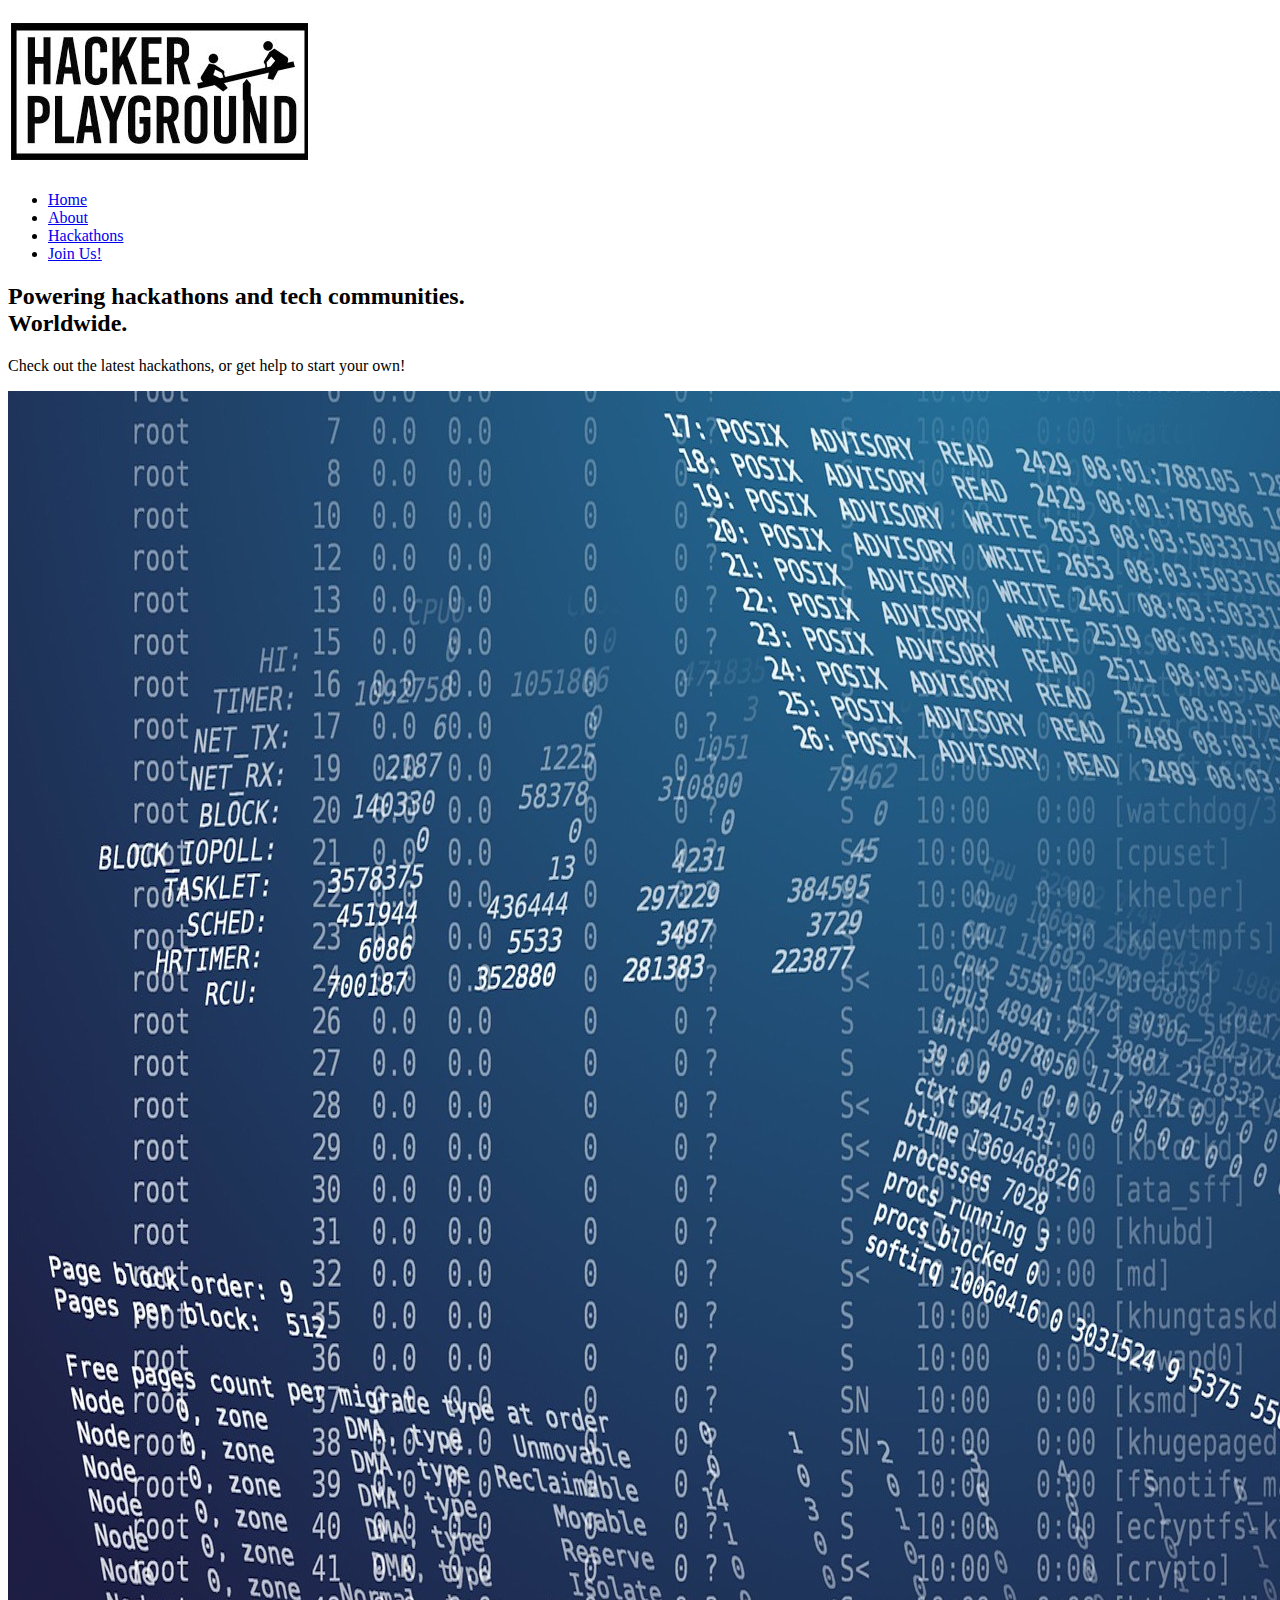
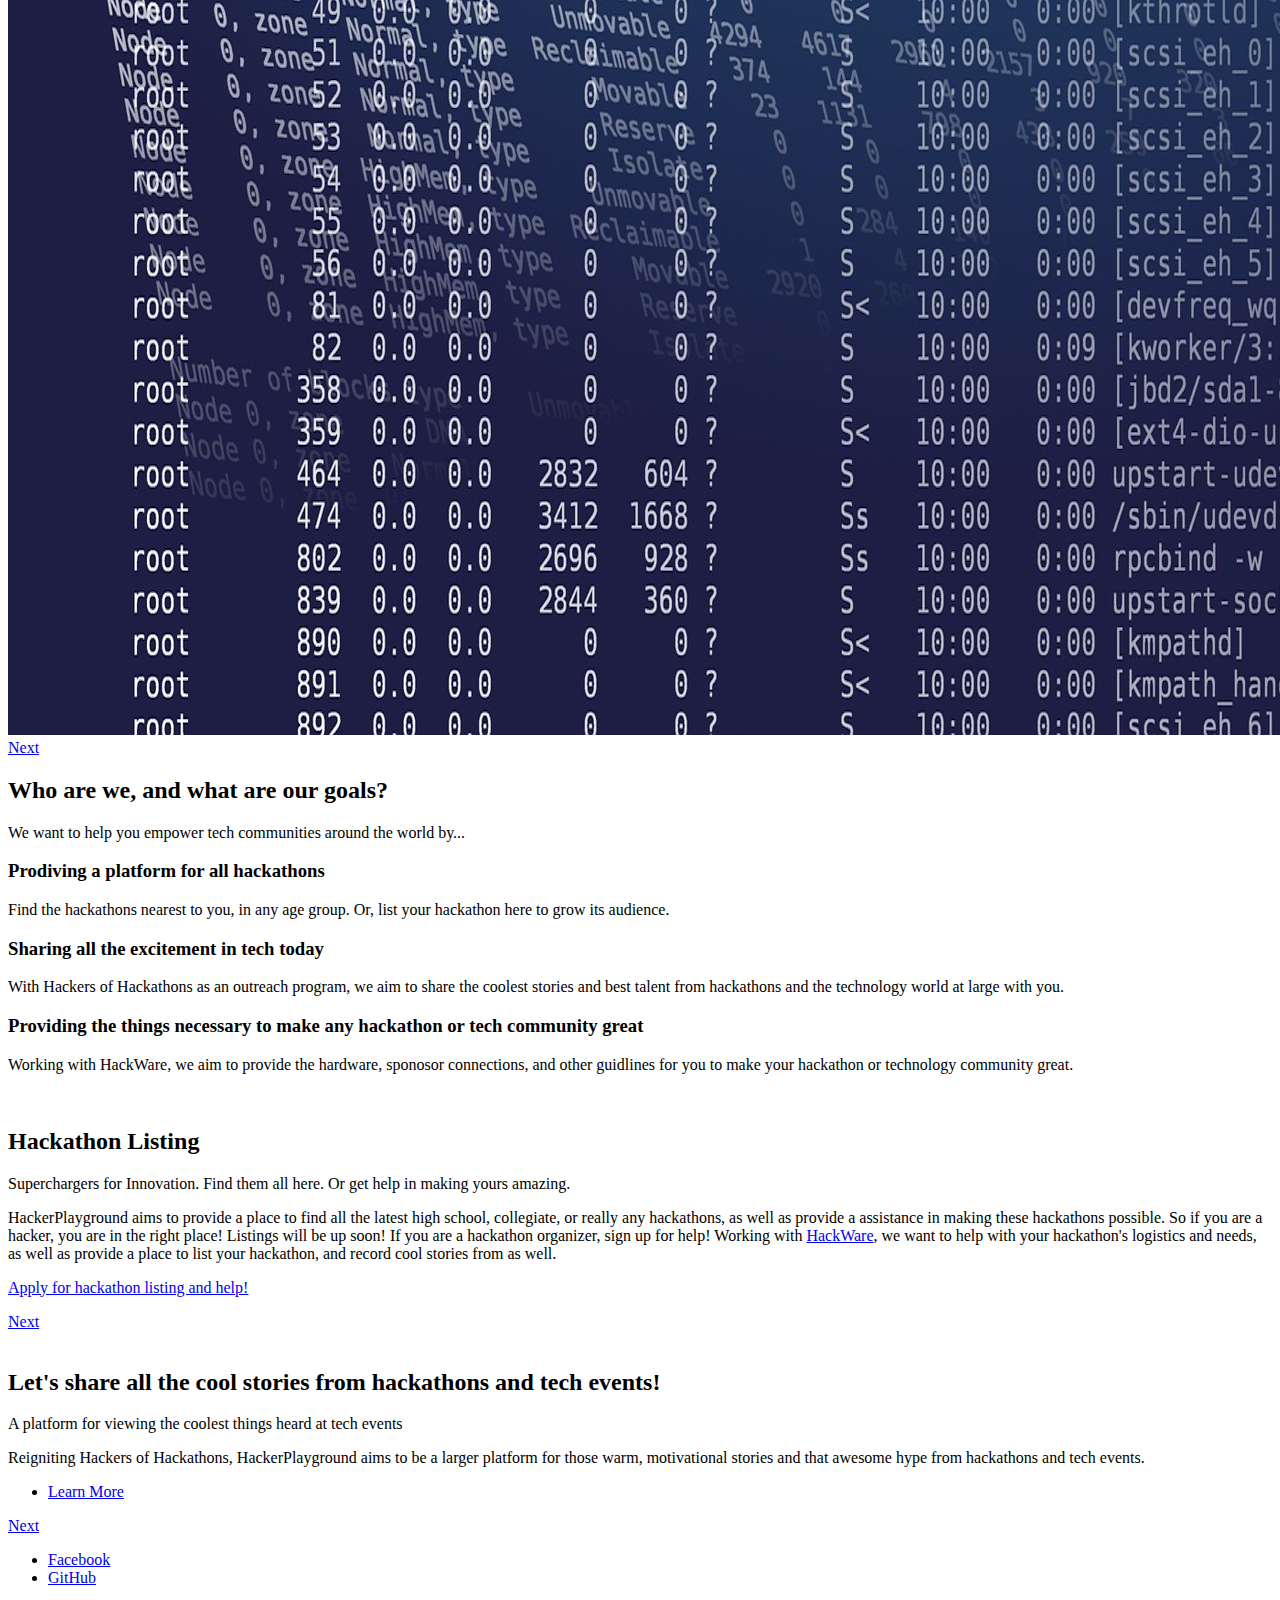
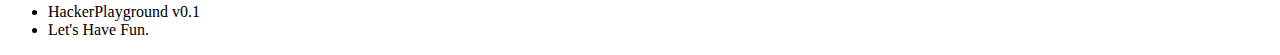
==== commit b90cedf5: "changed nav bar and community was changed a little" ====
--- a/index.html
+++ b/index.html
@@ -41,7 +41,7 @@
 								</ul> -->
 							</li>
 							<li><a href="#hackathons">Hackathons</a></li>
-							<li><a href="community.html">Community</a></li>
+							<li><a href="community.html">Join Us!</a></li>
 		
 						</ul>
 					</nav>
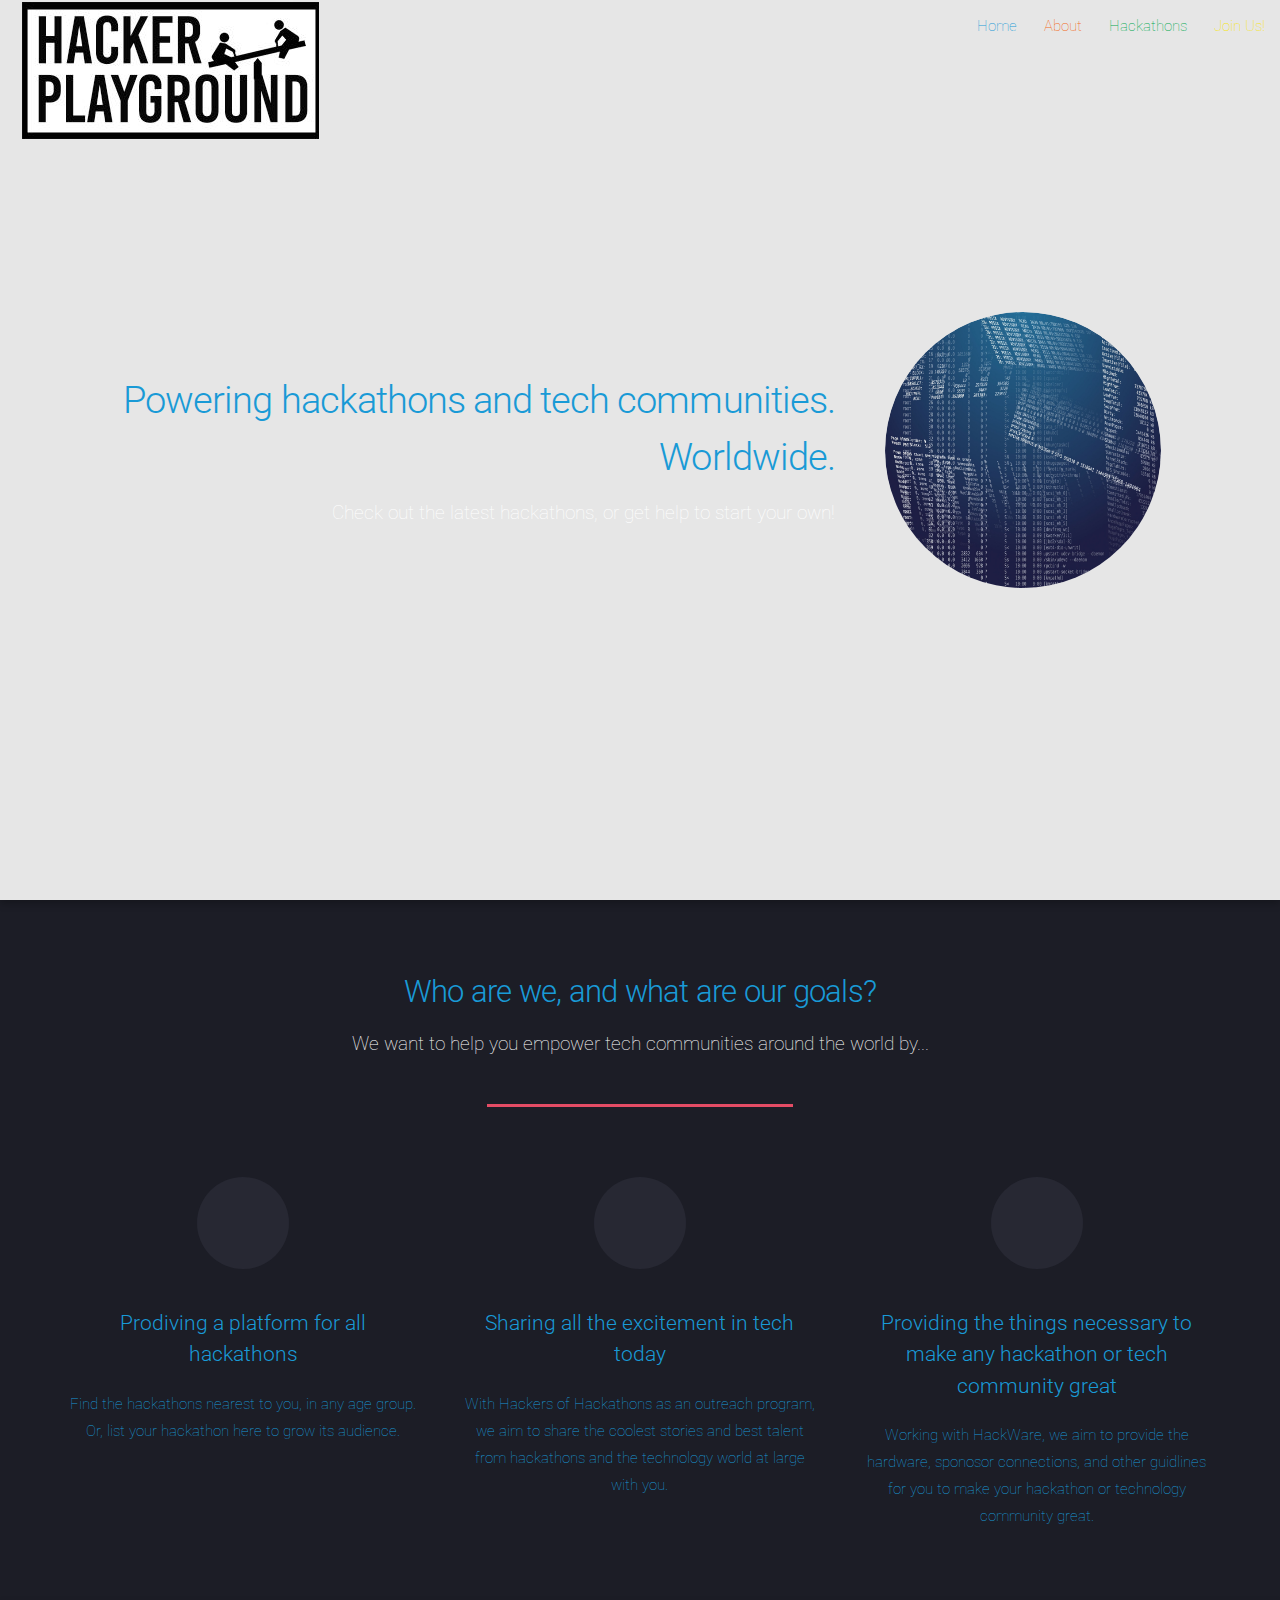
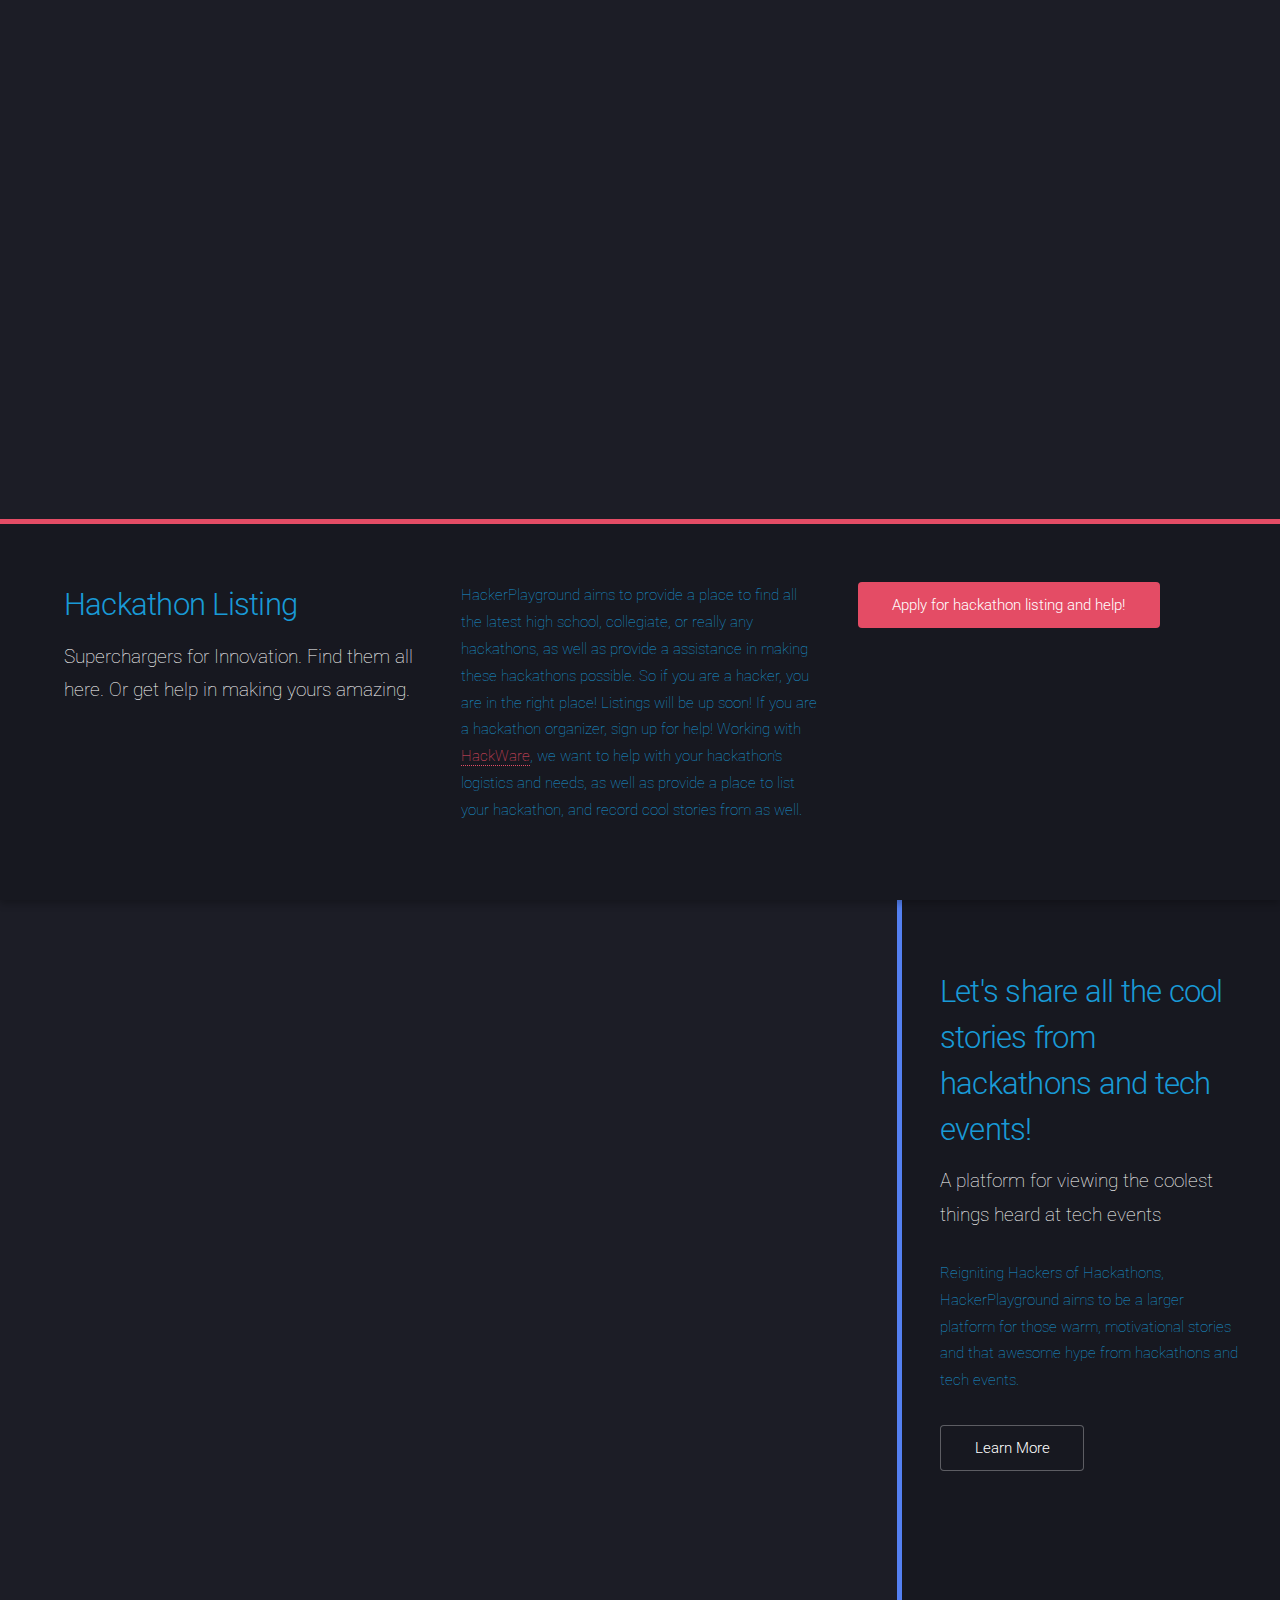
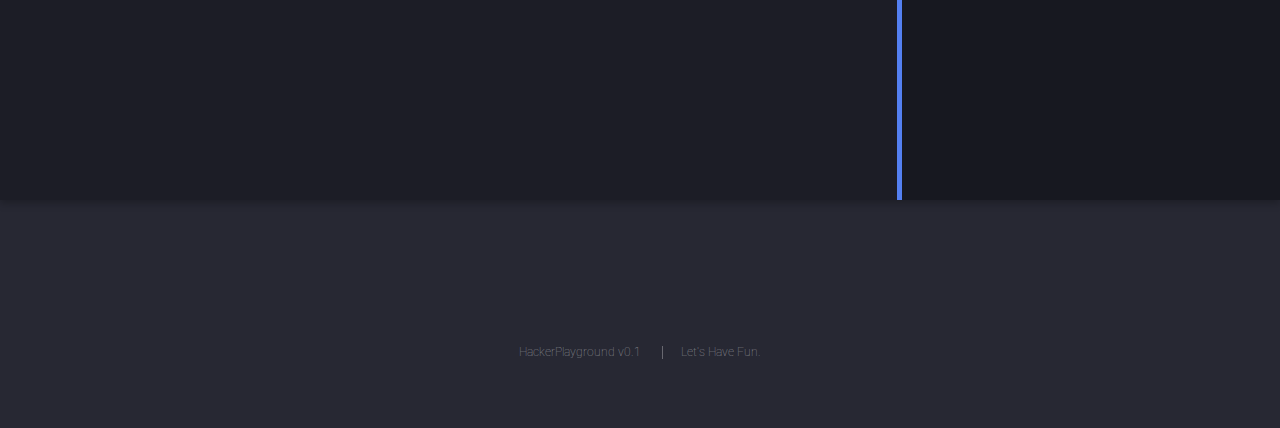
==== commit 1d657977: "made new css to add our new changes." ====
--- a/index.html
+++ b/index.html
@@ -10,7 +10,8 @@
 		<meta charset="utf-8" />
 		<meta name="viewport" content="width=device-width, initial-scale=1" />
 		<!--[if lte IE 8]><script src="assets/js/ie/html5shiv.js"></script><![endif]-->
-		<link rel="stylesheet" href="assets/css/main.css" />
+		<link rel="stylesheet" href="assets/css/main.css"/>
+        <link rel="stylesheet" href="assets/css/mainpage.css">
 		<!--[if lte IE 9]><link rel="stylesheet" href="assets/css/ie9.css" /><![endif]-->
 		<!--[if lte IE 8]><link rel="stylesheet" href="assets/css/ie8.css" /><![endif]-->
 	</head>
@@ -22,26 +23,10 @@
 					<h1 id="logo"><a href="index.html"><img src="logo/Capture.png"></a></h1>
 					<nav id="nav">
 						<ul>
-							<li><a href="index.html">Home</a></li>
-							<li>
-								<a href="aboutus.html">About</a>
-								<!-- <ul>
-									<li><a href="left-sidebar.html">Left Sidebar</a></li>
-									<li><a href="right-sidebar.html">Right Sidebar</a></li>
-									<li><a href="no-sidebar.html">No Sidebar</a></li>
-									<li>
-										<a href="#">Submenu</a>
-										<ul>
-											<li><a href="#">Option 1</a></li>
-											<li><a href="#">Option 2</a></li>
-											<li><a href="#">Option 3</a></li>
-											<li><a href="#">Option 4</a></li>
-										</ul>
-									</li>
-								</ul> -->
-							</li>
-							<li><a href="#hackathons">Hackathons</a></li>
-							<li><a href="community.html">Join Us!</a></li>
+                            <li><a class="navwords" href="index.html" style="color:rgb(25,154,214);">Home</a></li>
+                            <li><a class="navwords" href="aboutus.html" style="color:rgb(243,107,33);">About</a></li>
+							<li><a class="navwords" href="#hackathons" style="color:rgb(0,169,80);">Hackathons</a></li>
+							<li><a class="navwords" href="community.html" style="color:rgb(247, 229, 9);">Join Us!</a></li>
 		
 						</ul>
 					</nav>
@@ -51,15 +36,15 @@
 				<section id="banner">
 					<div class="content">
 						<header>
-							<h2>Powering hackathons and tech communities. <br>
-								Worldwide.</h2>
-							<p>Check out the latest hackathons, or get help to start your own!<br />
-							</p>
+							<h2>Powering hackathons and tech communities. <br> Worldwide.</h2>
+							<p>Check out the latest hackathons, or get help to start your own!<br/></p>
 						</header>
-						<span class="image"><img src="img/code.jpg" alt="" /></span>
+						<span class="image"><img src="img/code.jpg" alt=""/></span>
 					</div>
 					<a href="#one" class="goto-next scrolly">Next</a>
 				</section>
+            
+            
 			<!-- about -->
 				<section id="about" class="wrapper style1 special fade-up">
 					<div class="container">
--- a/assets/css/main.css
+++ b/assets/css/main.css
@@ -0,0 +1,4001 @@
+@import url("font-awesome.min.css");
+@import url("http://fonts.googleapis.com/css?family=Roboto:100,300,100italic,300italic");
+
+/*
+	Landed by HTML5 UP
+	html5up.net | @n33co
+	Free for personal and commercial use under the CCA 3.0 license (html5up.net/license)
+*/
+
+/* Reset */
+
+	html, body, div, span, applet, object, iframe, h1, h2, h3, h4, h5, h6, p, blockquote, pre, a, abbr, acronym, address, big, cite, code, del, dfn, em, img, ins, kbd, q, s, samp, small, strike, strong, sub, sup, tt, var, b, u, i, center, dl, dt, dd, ol, ul, li, fieldset, form, label, legend, table, caption, tbody, tfoot, thead, tr, th, td, article, aside, canvas, details, embed, figure, figcaption, footer, header, hgroup, menu, nav, output, ruby, section, summary, time, mark, audio, video {
+		margin: 0;
+		padding: 0;
+		border: 0;
+		font-size: 100%;
+		font: inherit;
+		vertical-align: baseline;
+	}
+
+	article, aside, details, figcaption, figure, footer, header, hgroup, menu, nav, section {
+		display: block;
+	}
+
+	body {
+		line-height: 1;
+	}
+
+	ol, ul {
+		list-style: none;
+	}
+
+	blockquote, q {
+		quotes: none;
+	}
+
+	blockquote:before, blockquote:after, q:before, q:after {
+		content: '';
+		content: none;
+	}
+
+	table {
+		border-collapse: collapse;
+		border-spacing: 0;
+	}
+
+	body {
+		-webkit-text-size-adjust: none;
+	}
+
+/* Box Model */
+
+	*, *:before, *:after {
+		-moz-box-sizing: border-box;
+		-webkit-box-sizing: border-box;
+		box-sizing: border-box;
+	}
+
+/* Containers */
+
+	.container {
+		margin-left: auto;
+		margin-right: auto;
+	}
+
+	.container.\31 25\25 {
+		width: 100%;
+		max-width: 87.5em;
+		min-width: 70em;
+	}
+
+	.container.\37 5\25 {
+		width: 52.5em;
+	}
+
+	.container.\35 0\25 {
+		width: 35em;
+	}
+
+	.container.\32 5\25 {
+		width: 17.5em;
+	}
+
+	.container {
+		width: 70em;
+	}
+
+	@media screen and (max-width: 1680px) {
+
+		.container.\31 25\25 {
+			width: 100%;
+			max-width: 87.5em;
+			min-width: 70em;
+		}
+
+		.container.\37 5\25 {
+			width: 52.5em;
+		}
+
+		.container.\35 0\25 {
+			width: 35em;
+		}
+
+		.container.\32 5\25 {
+			width: 17.5em;
+		}
+
+		.container {
+			width: 70em;
+		}
+
+	}
+
+	@media screen and (max-width: 1280px) {
+
+		.container.\31 25\25 {
+			width: 100%;
+			max-width: 112.5%;
+			min-width: 90%;
+		}
+
+		.container.\37 5\25 {
+			width: 67.5%;
+		}
+
+		.container.\35 0\25 {
+			width: 45%;
+		}
+
+		.container.\32 5\25 {
+			width: 22.5%;
+		}
+
+		.container {
+			width: 90%;
+		}
+
+	}
+
+	@media screen and (max-width: 980px) {
+
+		.container.\31 25\25 {
+			width: 100%;
+			max-width: 125%;
+			min-width: 100%;
+		}
+
+		.container.\37 5\25 {
+			width: 75%;
+		}
+
+		.container.\35 0\25 {
+			width: 50%;
+		}
+
+		.container.\32 5\25 {
+			width: 25%;
+		}
+
+		.container {
+			width: 100% !important;
+		}
+
+	}
+
+	@media screen and (max-width: 736px) {
+
+		.container.\31 25\25 {
+			width: 100%;
+			max-width: 125%;
+			min-width: 100%;
+		}
+
+		.container.\37 5\25 {
+			width: 75%;
+		}
+
+		.container.\35 0\25 {
+			width: 50%;
+		}
+
+		.container.\32 5\25 {
+			width: 25%;
+		}
+
+		.container {
+			width: 100% !important;
+		}
+
+	}
+
+	@media screen and (max-width: 480px) {
+
+		.container.\31 25\25 {
+			width: 100%;
+			max-width: 125%;
+			min-width: 100%;
+		}
+
+		.container.\37 5\25 {
+			width: 75%;
+		}
+
+		.container.\35 0\25 {
+			width: 50%;
+		}
+
+		.container.\32 5\25 {
+			width: 25%;
+		}
+
+		.container {
+			width: 100% !important;
+		}
+
+	}
+
+/* Grid */
+
+	.row {
+		border-bottom: solid 1px transparent;
+		-moz-box-sizing: border-box;
+		-webkit-box-sizing: border-box;
+		box-sizing: border-box;
+	}
+
+	.row > * {
+		float: left;
+		-moz-box-sizing: border-box;
+		-webkit-box-sizing: border-box;
+		box-sizing: border-box;
+	}
+
+	.row:after, .row:before {
+		content: '';
+		display: block;
+		clear: both;
+		height: 0;
+	}
+
+	.row.uniform > * > :first-child {
+		margin-top: 0;
+	}
+
+	.row.uniform > * > :last-child {
+		margin-bottom: 0;
+	}
+
+	.row.\30 \25 > * {
+		padding: 0 0 0 0em;
+	}
+
+	.row.\30 \25 {
+		margin: 0 0 -1px 0em;
+	}
+
+	.row.uniform.\30 \25 > * {
+		padding: 0em 0 0 0em;
+	}
+
+	.row.uniform.\30 \25 {
+		margin: 0em 0 -1px 0em;
+	}
+
+	.row > * {
+		padding: 0 0 0 2.5em;
+	}
+
+	.row {
+		margin: 0 0 -1px -2.5em;
+	}
+
+	.row.uniform > * {
+		padding: 2.5em 0 0 2.5em;
+	}
+
+	.row.uniform {
+		margin: -2.5em 0 -1px -2.5em;
+	}
+
+	.row.\32 00\25 > * {
+		padding: 0 0 0 5em;
+	}
+
+	.row.\32 00\25 {
+		margin: 0 0 -1px -5em;
+	}
+
+	.row.uniform.\32 00\25 > * {
+		padding: 5em 0 0 5em;
+	}
+
+	.row.uniform.\32 00\25 {
+		margin: -5em 0 -1px -5em;
+	}
+
+	.row.\31 50\25 > * {
+		padding: 0 0 0 3.75em;
+	}
+
+	.row.\31 50\25 {
+		margin: 0 0 -1px -3.75em;
+	}
+
+	.row.uniform.\31 50\25 > * {
+		padding: 3.75em 0 0 3.75em;
+	}
+
+	.row.uniform.\31 50\25 {
+		margin: -3.75em 0 -1px -3.75em;
+	}
+
+	.row.\35 0\25 > * {
+		padding: 0 0 0 1.25em;
+	}
+
+	.row.\35 0\25 {
+		margin: 0 0 -1px -1.25em;
+	}
+
+	.row.uniform.\35 0\25 > * {
+		padding: 1.25em 0 0 1.25em;
+	}
+
+	.row.uniform.\35 0\25 {
+		margin: -1.25em 0 -1px -1.25em;
+	}
+
+	.row.\32 5\25 > * {
+		padding: 0 0 0 0.625em;
+	}
+
+	.row.\32 5\25 {
+		margin: 0 0 -1px -0.625em;
+	}
+
+	.row.uniform.\32 5\25 > * {
+		padding: 0.625em 0 0 0.625em;
+	}
+
+	.row.uniform.\32 5\25 {
+		margin: -0.625em 0 -1px -0.625em;
+	}
+
+	.\31 2u, .\31 2u\24 {
+		width: 100%;
+		clear: none;
+		margin-left: 0;
+	}
+
+	.\31 1u, .\31 1u\24 {
+		width: 91.6666666667%;
+		clear: none;
+		margin-left: 0;
+	}
+
+	.\31 0u, .\31 0u\24 {
+		width: 83.3333333333%;
+		clear: none;
+		margin-left: 0;
+	}
+
+	.\39 u, .\39 u\24 {
+		width: 75%;
+		clear: none;
+		margin-left: 0;
+	}
+
+	.\38 u, .\38 u\24 {
+		width: 66.6666666667%;
+		clear: none;
+		margin-left: 0;
+	}
+
+	.\37 u, .\37 u\24 {
+		width: 58.3333333333%;
+		clear: none;
+		margin-left: 0;
+	}
+
+	.\36 u, .\36 u\24 {
+		width: 50%;
+		clear: none;
+		margin-left: 0;
+	}
+
+	.\35 u, .\35 u\24 {
+		width: 41.6666666667%;
+		clear: none;
+		margin-left: 0;
+	}
+
+	.\34 u, .\34 u\24 {
+		width: 33.3333333333%;
+		clear: none;
+		margin-left: 0;
+	}
+
+	.\33 u, .\33 u\24 {
+		width: 25%;
+		clear: none;
+		margin-left: 0;
+	}
+
+	.\32 u, .\32 u\24 {
+		width: 16.6666666667%;
+		clear: none;
+		margin-left: 0;
+	}
+
+	.\31 u, .\31 u\24 {
+		width: 8.3333333333%;
+		clear: none;
+		margin-left: 0;
+	}
+
+	.\31 2u\24 + *,
+	.\31 1u\24 + *,
+	.\31 0u\24 + *,
+	.\39 u\24 + *,
+	.\38 u\24 + *,
+	.\37 u\24 + *,
+	.\36 u\24 + *,
+	.\35 u\24 + *,
+	.\34 u\24 + *,
+	.\33 u\24 + *,
+	.\32 u\24 + *,
+	.\31 u\24 + * {
+		clear: left;
+	}
+
+	.\-11u {
+		margin-left: 91.66667%;
+	}
+
+	.\-10u {
+		margin-left: 83.33333%;
+	}
+
+	.\-9u {
+		margin-left: 75%;
+	}
+
+	.\-8u {
+		margin-left: 66.66667%;
+	}
+
+	.\-7u {
+		margin-left: 58.33333%;
+	}
+
+	.\-6u {
+		margin-left: 50%;
+	}
+
+	.\-5u {
+		margin-left: 41.66667%;
+	}
+
+	.\-4u {
+		margin-left: 33.33333%;
+	}
+
+	.\-3u {
+		margin-left: 25%;
+	}
+
+	.\-2u {
+		margin-left: 16.66667%;
+	}
+
+	.\-1u {
+		margin-left: 8.33333%;
+	}
+
+	@media screen and (max-width: 1680px) {
+
+		.row > * {
+			padding: 0 0 0 2.5em;
+		}
+
+		.row {
+			margin: 0 0 -1px -2.5em;
+		}
+
+		.row.uniform > * {
+			padding: 2.5em 0 0 2.5em;
+		}
+
+		.row.uniform {
+			margin: -2.5em 0 -1px -2.5em;
+		}
+
+		.row.\32 00\25 > * {
+			padding: 0 0 0 5em;
+		}
+
+		.row.\32 00\25 {
+			margin: 0 0 -1px -5em;
+		}
+
+		.row.uniform.\32 00\25 > * {
+			padding: 5em 0 0 5em;
+		}
+
+		.row.uniform.\32 00\25 {
+			margin: -5em 0 -1px -5em;
+		}
+
+		.row.\31 50\25 > * {
+			padding: 0 0 0 3.75em;
+		}
+
+		.row.\31 50\25 {
+			margin: 0 0 -1px -3.75em;
+		}
+
+		.row.uniform.\31 50\25 > * {
+			padding: 3.75em 0 0 3.75em;
+		}
+
+		.row.uniform.\31 50\25 {
+			margin: -3.75em 0 -1px -3.75em;
+		}
+
+		.row.\35 0\25 > * {
+			padding: 0 0 0 1.25em;
+		}
+
+		.row.\35 0\25 {
+			margin: 0 0 -1px -1.25em;
+		}
+
+		.row.uniform.\35 0\25 > * {
+			padding: 1.25em 0 0 1.25em;
+		}
+
+		.row.uniform.\35 0\25 {
+			margin: -1.25em 0 -1px -1.25em;
+		}
+
+		.row.\32 5\25 > * {
+			padding: 0 0 0 0.625em;
+		}
+
+		.row.\32 5\25 {
+			margin: 0 0 -1px -0.625em;
+		}
+
+		.row.uniform.\32 5\25 > * {
+			padding: 0.625em 0 0 0.625em;
+		}
+
+		.row.uniform.\32 5\25 {
+			margin: -0.625em 0 -1px -0.625em;
+		}
+
+		.\31 2u\28xlarge\29, .\31 2u\24\28xlarge\29 {
+			width: 100%;
+			clear: none;
+			margin-left: 0;
+		}
+
+		.\31 1u\28xlarge\29, .\31 1u\24\28xlarge\29 {
+			width: 91.6666666667%;
+			clear: none;
+			margin-left: 0;
+		}
+
+		.\31 0u\28xlarge\29, .\31 0u\24\28xlarge\29 {
+			width: 83.3333333333%;
+			clear: none;
+			margin-left: 0;
+		}
+
+		.\39 u\28xlarge\29, .\39 u\24\28xlarge\29 {
+			width: 75%;
+			clear: none;
+			margin-left: 0;
+		}
+
+		.\38 u\28xlarge\29, .\38 u\24\28xlarge\29 {
+			width: 66.6666666667%;
+			clear: none;
+			margin-left: 0;
+		}
+
+		.\37 u\28xlarge\29, .\37 u\24\28xlarge\29 {
+			width: 58.3333333333%;
+			clear: none;
+			margin-left: 0;
+		}
+
+		.\36 u\28xlarge\29, .\36 u\24\28xlarge\29 {
+			width: 50%;
+			clear: none;
+			margin-left: 0;
+		}
+
+		.\35 u\28xlarge\29, .\35 u\24\28xlarge\29 {
+			width: 41.6666666667%;
+			clear: none;
+			margin-left: 0;
+		}
+
+		.\34 u\28xlarge\29, .\34 u\24\28xlarge\29 {
+			width: 33.3333333333%;
+			clear: none;
+			margin-left: 0;
+		}
+
+		.\33 u\28xlarge\29, .\33 u\24\28xlarge\29 {
+			width: 25%;
+			clear: none;
+			margin-left: 0;
+		}
+
+		.\32 u\28xlarge\29, .\32 u\24\28xlarge\29 {
+			width: 16.6666666667%;
+			clear: none;
+			margin-left: 0;
+		}
+
+		.\31 u\28xlarge\29, .\31 u\24\28xlarge\29 {
+			width: 8.3333333333%;
+			clear: none;
+			margin-left: 0;
+		}
+
+		.\31 2u\24\28xlarge\29 + *,
+		.\31 1u\24\28xlarge\29 + *,
+		.\31 0u\24\28xlarge\29 + *,
+		.\39 u\24\28xlarge\29 + *,
+		.\38 u\24\28xlarge\29 + *,
+		.\37 u\24\28xlarge\29 + *,
+		.\36 u\24\28xlarge\29 + *,
+		.\35 u\24\28xlarge\29 + *,
+		.\34 u\24\28xlarge\29 + *,
+		.\33 u\24\28xlarge\29 + *,
+		.\32 u\24\28xlarge\29 + *,
+		.\31 u\24\28xlarge\29 + * {
+			clear: left;
+		}
+
+		.\-11u\28xlarge\29 {
+			margin-left: 91.66667%;
+		}
+
+		.\-10u\28xlarge\29 {
+			margin-left: 83.33333%;
+		}
+
+		.\-9u\28xlarge\29 {
+			margin-left: 75%;
+		}
+
+		.\-8u\28xlarge\29 {
+			margin-left: 66.66667%;
+		}
+
+		.\-7u\28xlarge\29 {
+			margin-left: 58.33333%;
+		}
+
+		.\-6u\28xlarge\29 {
+			margin-left: 50%;
+		}
+
+		.\-5u\28xlarge\29 {
+			margin-left: 41.66667%;
+		}
+
+		.\-4u\28xlarge\29 {
+			margin-left: 33.33333%;
+		}
+
+		.\-3u\28xlarge\29 {
+			margin-left: 25%;
+		}
+
+		.\-2u\28xlarge\29 {
+			margin-left: 16.66667%;
+		}
+
+		.\-1u\28xlarge\29 {
+			margin-left: 8.33333%;
+		}
+
+	}
+
+	@media screen and (max-width: 1280px) {
+
+		.row > * {
+			padding: 0 0 0 2.5em;
+		}
+
+		.row {
+			margin: 0 0 -1px -2.5em;
+		}
+
+		.row.uniform > * {
+			padding: 2.5em 0 0 2.5em;
+		}
+
+		.row.uniform {
+			margin: -2.5em 0 -1px -2.5em;
+		}
+
+		.row.\32 00\25 > * {
+			padding: 0 0 0 5em;
+		}
+
+		.row.\32 00\25 {
+			margin: 0 0 -1px -5em;
+		}
+
+		.row.uniform.\32 00\25 > * {
+			padding: 5em 0 0 5em;
+		}
+
+		.row.uniform.\32 00\25 {
+			margin: -5em 0 -1px -5em;
+		}
+
+		.row.\31 50\25 > * {
+			padding: 0 0 0 3.75em;
+		}
+
+		.row.\31 50\25 {
+			margin: 0 0 -1px -3.75em;
+		}
+
+		.row.uniform.\31 50\25 > * {
+			padding: 3.75em 0 0 3.75em;
+		}
+
+		.row.uniform.\31 50\25 {
+			margin: -3.75em 0 -1px -3.75em;
+		}
+
+		.row.\35 0\25 > * {
+			padding: 0 0 0 1.25em;
+		}
+
+		.row.\35 0\25 {
+			margin: 0 0 -1px -1.25em;
+		}
+
+		.row.uniform.\35 0\25 > * {
+			padding: 1.25em 0 0 1.25em;
+		}
+
+		.row.uniform.\35 0\25 {
+			margin: -1.25em 0 -1px -1.25em;
+		}
+
+		.row.\32 5\25 > * {
+			padding: 0 0 0 0.625em;
+		}
+
+		.row.\32 5\25 {
+			margin: 0 0 -1px -0.625em;
+		}
+
+		.row.uniform.\32 5\25 > * {
+			padding: 0.625em 0 0 0.625em;
+		}
+
+		.row.uniform.\32 5\25 {
+			margin: -0.625em 0 -1px -0.625em;
+		}
+
+		.\31 2u\28large\29, .\31 2u\24\28large\29 {
+			width: 100%;
+			clear: none;
+			margin-left: 0;
+		}
+
+		.\31 1u\28large\29, .\31 1u\24\28large\29 {
+			width: 91.6666666667%;
+			clear: none;
+			margin-left: 0;
+		}
+
+		.\31 0u\28large\29, .\31 0u\24\28large\29 {
+			width: 83.3333333333%;
+			clear: none;
+			margin-left: 0;
+		}
+
+		.\39 u\28large\29, .\39 u\24\28large\29 {
+			width: 75%;
+			clear: none;
+			margin-left: 0;
+		}
+
+		.\38 u\28large\29, .\38 u\24\28large\29 {
+			width: 66.6666666667%;
+			clear: none;
+			margin-left: 0;
+		}
+
+		.\37 u\28large\29, .\37 u\24\28large\29 {
+			width: 58.3333333333%;
+			clear: none;
+			margin-left: 0;
+		}
+
+		.\36 u\28large\29, .\36 u\24\28large\29 {
+			width: 50%;
+			clear: none;
+			margin-left: 0;
+		}
+
+		.\35 u\28large\29, .\35 u\24\28large\29 {
+			width: 41.6666666667%;
+			clear: none;
+			margin-left: 0;
+		}
+
+		.\34 u\28large\29, .\34 u\24\28large\29 {
+			width: 33.3333333333%;
+			clear: none;
+			margin-left: 0;
+		}
+
+		.\33 u\28large\29, .\33 u\24\28large\29 {
+			width: 25%;
+			clear: none;
+			margin-left: 0;
+		}
+
+		.\32 u\28large\29, .\32 u\24\28large\29 {
+			width: 16.6666666667%;
+			clear: none;
+			margin-left: 0;
+		}
+
+		.\31 u\28large\29, .\31 u\24\28large\29 {
+			width: 8.3333333333%;
+			clear: none;
+			margin-left: 0;
+		}
+
+		.\31 2u\24\28large\29 + *,
+		.\31 1u\24\28large\29 + *,
+		.\31 0u\24\28large\29 + *,
+		.\39 u\24\28large\29 + *,
+		.\38 u\24\28large\29 + *,
+		.\37 u\24\28large\29 + *,
+		.\36 u\24\28large\29 + *,
+		.\35 u\24\28large\29 + *,
+		.\34 u\24\28large\29 + *,
+		.\33 u\24\28large\29 + *,
+		.\32 u\24\28large\29 + *,
+		.\31 u\24\28large\29 + * {
+			clear: left;
+		}
+
+		.\-11u\28large\29 {
+			margin-left: 91.66667%;
+		}
+
+		.\-10u\28large\29 {
+			margin-left: 83.33333%;
+		}
+
+		.\-9u\28large\29 {
+			margin-left: 75%;
+		}
+
+		.\-8u\28large\29 {
+			margin-left: 66.66667%;
+		}
+
+		.\-7u\28large\29 {
+			margin-left: 58.33333%;
+		}
+
+		.\-6u\28large\29 {
+			margin-left: 50%;
+		}
+
+		.\-5u\28large\29 {
+			margin-left: 41.66667%;
+		}
+
+		.\-4u\28large\29 {
+			margin-left: 33.33333%;
+		}
+
+		.\-3u\28large\29 {
+			margin-left: 25%;
+		}
+
+		.\-2u\28large\29 {
+			margin-left: 16.66667%;
+		}
+
+		.\-1u\28large\29 {
+			margin-left: 8.33333%;
+		}
+
+	}
+
+	@media screen and (max-width: 980px) {
+
+		.row > * {
+			padding: 0 0 0 2.5em;
+		}
+
+		.row {
+			margin: 0 0 -1px -2.5em;
+		}
+
+		.row.uniform > * {
+			padding: 2.5em 0 0 2.5em;
+		}
+
+		.row.uniform {
+			margin: -2.5em 0 -1px -2.5em;
+		}
+
+		.row.\32 00\25 > * {
+			padding: 0 0 0 5em;
+		}
+
+		.row.\32 00\25 {
+			margin: 0 0 -1px -5em;
+		}
+
+		.row.uniform.\32 00\25 > * {
+			padding: 5em 0 0 5em;
+		}
+
+		.row.uniform.\32 00\25 {
+			margin: -5em 0 -1px -5em;
+		}
+
+		.row.\31 50\25 > * {
+			padding: 0 0 0 3.75em;
+		}
+
+		.row.\31 50\25 {
+			margin: 0 0 -1px -3.75em;
+		}
+
+		.row.uniform.\31 50\25 > * {
+			padding: 3.75em 0 0 3.75em;
+		}
+
+		.row.uniform.\31 50\25 {
+			margin: -3.75em 0 -1px -3.75em;
+		}
+
+		.row.\35 0\25 > * {
+			padding: 0 0 0 1.25em;
+		}
+
+		.row.\35 0\25 {
+			margin: 0 0 -1px -1.25em;
+		}
+
+		.row.uniform.\35 0\25 > * {
+			padding: 1.25em 0 0 1.25em;
+		}
+
+		.row.uniform.\35 0\25 {
+			margin: -1.25em 0 -1px -1.25em;
+		}
+
+		.row.\32 5\25 > * {
+			padding: 0 0 0 0.625em;
+		}
+
+		.row.\32 5\25 {
+			margin: 0 0 -1px -0.625em;
+		}
+
+		.row.uniform.\32 5\25 > * {
+			padding: 0.625em 0 0 0.625em;
+		}
+
+		.row.uniform.\32 5\25 {
+			margin: -0.625em 0 -1px -0.625em;
+		}
+
+		.\31 2u\28medium\29, .\31 2u\24\28medium\29 {
+			width: 100%;
+			clear: none;
+			margin-left: 0;
+		}
+
+		.\31 1u\28medium\29, .\31 1u\24\28medium\29 {
+			width: 91.6666666667%;
+			clear: none;
+			margin-left: 0;
+		}
+
+		.\31 0u\28medium\29, .\31 0u\24\28medium\29 {
+			width: 83.3333333333%;
+			clear: none;
+			margin-left: 0;
+		}
+
+		.\39 u\28medium\29, .\39 u\24\28medium\29 {
+			width: 75%;
+			clear: none;
+			margin-left: 0;
+		}
+
+		.\38 u\28medium\29, .\38 u\24\28medium\29 {
+			width: 66.6666666667%;
+			clear: none;
+			margin-left: 0;
+		}
+
+		.\37 u\28medium\29, .\37 u\24\28medium\29 {
+			width: 58.3333333333%;
+			clear: none;
+			margin-left: 0;
+		}
+
+		.\36 u\28medium\29, .\36 u\24\28medium\29 {
+			width: 50%;
+			clear: none;
+			margin-left: 0;
+		}
+
+		.\35 u\28medium\29, .\35 u\24\28medium\29 {
+			width: 41.6666666667%;
+			clear: none;
+			margin-left: 0;
+		}
+
+		.\34 u\28medium\29, .\34 u\24\28medium\29 {
+			width: 33.3333333333%;
+			clear: none;
+			margin-left: 0;
+		}
+
+		.\33 u\28medium\29, .\33 u\24\28medium\29 {
+			width: 25%;
+			clear: none;
+			margin-left: 0;
+		}
+
+		.\32 u\28medium\29, .\32 u\24\28medium\29 {
+			width: 16.6666666667%;
+			clear: none;
+			margin-left: 0;
+		}
+
+		.\31 u\28medium\29, .\31 u\24\28medium\29 {
+			width: 8.3333333333%;
+			clear: none;
+			margin-left: 0;
+		}
+
+		.\31 2u\24\28medium\29 + *,
+		.\31 1u\24\28medium\29 + *,
+		.\31 0u\24\28medium\29 + *,
+		.\39 u\24\28medium\29 + *,
+		.\38 u\24\28medium\29 + *,
+		.\37 u\24\28medium\29 + *,
+		.\36 u\24\28medium\29 + *,
+		.\35 u\24\28medium\29 + *,
+		.\34 u\24\28medium\29 + *,
+		.\33 u\24\28medium\29 + *,
+		.\32 u\24\28medium\29 + *,
+		.\31 u\24\28medium\29 + * {
+			clear: left;
+		}
+
+		.\-11u\28medium\29 {
+			margin-left: 91.66667%;
+		}
+
+		.\-10u\28medium\29 {
+			margin-left: 83.33333%;
+		}
+
+		.\-9u\28medium\29 {
+			margin-left: 75%;
+		}
+
+		.\-8u\28medium\29 {
+			margin-left: 66.66667%;
+		}
+
+		.\-7u\28medium\29 {
+			margin-left: 58.33333%;
+		}
+
+		.\-6u\28medium\29 {
+			margin-left: 50%;
+		}
+
+		.\-5u\28medium\29 {
+			margin-left: 41.66667%;
+		}
+
+		.\-4u\28medium\29 {
+			margin-left: 33.33333%;
+		}
+
+		.\-3u\28medium\29 {
+			margin-left: 25%;
+		}
+
+		.\-2u\28medium\29 {
+			margin-left: 16.66667%;
+		}
+
+		.\-1u\28medium\29 {
+			margin-left: 8.33333%;
+		}
+
+	}
+
+	@media screen and (max-width: 736px) {
+
+		.row > * {
+			padding: 0 0 0 2.5em;
+		}
+
+		.row {
+			margin: 0 0 -1px -2.5em;
+		}
+
+		.row.uniform > * {
+			padding: 2.5em 0 0 2.5em;
+		}
+
+		.row.uniform {
+			margin: -2.5em 0 -1px -2.5em;
+		}
+
+		.row.\32 00\25 > * {
+			padding: 0 0 0 5em;
+		}
+
+		.row.\32 00\25 {
+			margin: 0 0 -1px -5em;
+		}
+
+		.row.uniform.\32 00\25 > * {
+			padding: 5em 0 0 5em;
+		}
+
+		.row.uniform.\32 00\25 {
+			margin: -5em 0 -1px -5em;
+		}
+
+		.row.\31 50\25 > * {
+			padding: 0 0 0 3.75em;
+		}
+
+		.row.\31 50\25 {
+			margin: 0 0 -1px -3.75em;
+		}
+
+		.row.uniform.\31 50\25 > * {
+			padding: 3.75em 0 0 3.75em;
+		}
+
+		.row.uniform.\31 50\25 {
+			margin: -3.75em 0 -1px -3.75em;
+		}
+
+		.row.\35 0\25 > * {
+			padding: 0 0 0 1.25em;
+		}
+
+		.row.\35 0\25 {
+			margin: 0 0 -1px -1.25em;
+		}
+
+		.row.uniform.\35 0\25 > * {
+			padding: 1.25em 0 0 1.25em;
+		}
+
+		.row.uniform.\35 0\25 {
+			margin: -1.25em 0 -1px -1.25em;
+		}
+
+		.row.\32 5\25 > * {
+			padding: 0 0 0 0.625em;
+		}
+
+		.row.\32 5\25 {
+			margin: 0 0 -1px -0.625em;
+		}
+
+		.row.uniform.\32 5\25 > * {
+			padding: 0.625em 0 0 0.625em;
+		}
+
+		.row.uniform.\32 5\25 {
+			margin: -0.625em 0 -1px -0.625em;
+		}
+
+		.\31 2u\28small\29, .\31 2u\24\28small\29 {
+			width: 100%;
+			clear: none;
+			margin-left: 0;
+		}
+
+		.\31 1u\28small\29, .\31 1u\24\28small\29 {
+			width: 91.6666666667%;
+			clear: none;
+			margin-left: 0;
+		}
+
+		.\31 0u\28small\29, .\31 0u\24\28small\29 {
+			width: 83.3333333333%;
+			clear: none;
+			margin-left: 0;
+		}
+
+		.\39 u\28small\29, .\39 u\24\28small\29 {
+			width: 75%;
+			clear: none;
+			margin-left: 0;
+		}
+
+		.\38 u\28small\29, .\38 u\24\28small\29 {
+			width: 66.6666666667%;
+			clear: none;
+			margin-left: 0;
+		}
+
+		.\37 u\28small\29, .\37 u\24\28small\29 {
+			width: 58.3333333333%;
+			clear: none;
+			margin-left: 0;
+		}
+
+		.\36 u\28small\29, .\36 u\24\28small\29 {
+			width: 50%;
+			clear: none;
+			margin-left: 0;
+		}
+
+		.\35 u\28small\29, .\35 u\24\28small\29 {
+			width: 41.6666666667%;
+			clear: none;
+			margin-left: 0;
+		}
+
+		.\34 u\28small\29, .\34 u\24\28small\29 {
+			width: 33.3333333333%;
+			clear: none;
+			margin-left: 0;
+		}
+
+		.\33 u\28small\29, .\33 u\24\28small\29 {
+			width: 25%;
+			clear: none;
+			margin-left: 0;
+		}
+
+		.\32 u\28small\29, .\32 u\24\28small\29 {
+			width: 16.6666666667%;
+			clear: none;
+			margin-left: 0;
+		}
+
+		.\31 u\28small\29, .\31 u\24\28small\29 {
+			width: 8.3333333333%;
+			clear: none;
+			margin-left: 0;
+		}
+
+		.\31 2u\24\28small\29 + *,
+		.\31 1u\24\28small\29 + *,
+		.\31 0u\24\28small\29 + *,
+		.\39 u\24\28small\29 + *,
+		.\38 u\24\28small\29 + *,
+		.\37 u\24\28small\29 + *,
+		.\36 u\24\28small\29 + *,
+		.\35 u\24\28small\29 + *,
+		.\34 u\24\28small\29 + *,
+		.\33 u\24\28small\29 + *,
+		.\32 u\24\28small\29 + *,
+		.\31 u\24\28small\29 + * {
+			clear: left;
+		}
+
+		.\-11u\28small\29 {
+			margin-left: 91.66667%;
+		}
+
+		.\-10u\28small\29 {
+			margin-left: 83.33333%;
+		}
+
+		.\-9u\28small\29 {
+			margin-left: 75%;
+		}
+
+		.\-8u\28small\29 {
+			margin-left: 66.66667%;
+		}
+
+		.\-7u\28small\29 {
+			margin-left: 58.33333%;
+		}
+
+		.\-6u\28small\29 {
+			margin-left: 50%;
+		}
+
+		.\-5u\28small\29 {
+			margin-left: 41.66667%;
+		}
+
+		.\-4u\28small\29 {
+			margin-left: 33.33333%;
+		}
+
+		.\-3u\28small\29 {
+			margin-left: 25%;
+		}
+
+		.\-2u\28small\29 {
+			margin-left: 16.66667%;
+		}
+
+		.\-1u\28small\29 {
+			margin-left: 8.33333%;
+		}
+
+	}
+
+	@media screen and (max-width: 480px) {
+
+		.row > * {
+			padding: 0 0 0 2.5em;
+		}
+
+		.row {
+			margin: 0 0 -1px -2.5em;
+		}
+
+		.row.uniform > * {
+			padding: 2.5em 0 0 2.5em;
+		}
+
+		.row.uniform {
+			margin: -2.5em 0 -1px -2.5em;
+		}
+
+		.row.\32 00\25 > * {
+			padding: 0 0 0 5em;
+		}
+
+		.row.\32 00\25 {
+			margin: 0 0 -1px -5em;
+		}
+
+		.row.uniform.\32 00\25 > * {
+			padding: 5em 0 0 5em;
+		}
+
+		.row.uniform.\32 00\25 {
+			margin: -5em 0 -1px -5em;
+		}
+
+		.row.\31 50\25 > * {
+			padding: 0 0 0 3.75em;
+		}
+
+		.row.\31 50\25 {
+			margin: 0 0 -1px -3.75em;
+		}
+
+		.row.uniform.\31 50\25 > * {
+			padding: 3.75em 0 0 3.75em;
+		}
+
+		.row.uniform.\31 50\25 {
+			margin: -3.75em 0 -1px -3.75em;
+		}
+
+		.row.\35 0\25 > * {
+			padding: 0 0 0 1.25em;
+		}
+
+		.row.\35 0\25 {
+			margin: 0 0 -1px -1.25em;
+		}
+
+		.row.uniform.\35 0\25 > * {
+			padding: 1.25em 0 0 1.25em;
+		}
+
+		.row.uniform.\35 0\25 {
+			margin: -1.25em 0 -1px -1.25em;
+		}
+
+		.row.\32 5\25 > * {
+			padding: 0 0 0 0.625em;
+		}
+
+		.row.\32 5\25 {
+			margin: 0 0 -1px -0.625em;
+		}
+
+		.row.uniform.\32 5\25 > * {
+			padding: 0.625em 0 0 0.625em;
+		}
+
+		.row.uniform.\32 5\25 {
+			margin: -0.625em 0 -1px -0.625em;
+		}
+
+		.\31 2u\28xsmall\29, .\31 2u\24\28xsmall\29 {
+			width: 100%;
+			clear: none;
+			margin-left: 0;
+		}
+
+		.\31 1u\28xsmall\29, .\31 1u\24\28xsmall\29 {
+			width: 91.6666666667%;
+			clear: none;
+			margin-left: 0;
+		}
+
+		.\31 0u\28xsmall\29, .\31 0u\24\28xsmall\29 {
+			width: 83.3333333333%;
+			clear: none;
+			margin-left: 0;
+		}
+
+		.\39 u\28xsmall\29, .\39 u\24\28xsmall\29 {
+			width: 75%;
+			clear: none;
+			margin-left: 0;
+		}
+
+		.\38 u\28xsmall\29, .\38 u\24\28xsmall\29 {
+			width: 66.6666666667%;
+			clear: none;
+			margin-left: 0;
+		}
+
+		.\37 u\28xsmall\29, .\37 u\24\28xsmall\29 {
+			width: 58.3333333333%;
+			clear: none;
+			margin-left: 0;
+		}
+
+		.\36 u\28xsmall\29, .\36 u\24\28xsmall\29 {
+			width: 50%;
+			clear: none;
+			margin-left: 0;
+		}
+
+		.\35 u\28xsmall\29, .\35 u\24\28xsmall\29 {
+			width: 41.6666666667%;
+			clear: none;
+			margin-left: 0;
+		}
+
+		.\34 u\28xsmall\29, .\34 u\24\28xsmall\29 {
+			width: 33.3333333333%;
+			clear: none;
+			margin-left: 0;
+		}
+
+		.\33 u\28xsmall\29, .\33 u\24\28xsmall\29 {
+			width: 25%;
+			clear: none;
+			margin-left: 0;
+		}
+
+		.\32 u\28xsmall\29, .\32 u\24\28xsmall\29 {
+			width: 16.6666666667%;
+			clear: none;
+			margin-left: 0;
+		}
+
+		.\31 u\28xsmall\29, .\31 u\24\28xsmall\29 {
+			width: 8.3333333333%;
+			clear: none;
+			margin-left: 0;
+		}
+
+		.\31 2u\24\28xsmall\29 + *,
+		.\31 1u\24\28xsmall\29 + *,
+		.\31 0u\24\28xsmall\29 + *,
+		.\39 u\24\28xsmall\29 + *,
+		.\38 u\24\28xsmall\29 + *,
+		.\37 u\24\28xsmall\29 + *,
+		.\36 u\24\28xsmall\29 + *,
+		.\35 u\24\28xsmall\29 + *,
+		.\34 u\24\28xsmall\29 + *,
+		.\33 u\24\28xsmall\29 + *,
+		.\32 u\24\28xsmall\29 + *,
+		.\31 u\24\28xsmall\29 + * {
+			clear: left;
+		}
+
+		.\-11u\28xsmall\29 {
+			margin-left: 91.66667%;
+		}
+
+		.\-10u\28xsmall\29 {
+			margin-left: 83.33333%;
+		}
+
+		.\-9u\28xsmall\29 {
+			margin-left: 75%;
+		}
+
+		.\-8u\28xsmall\29 {
+			margin-left: 66.66667%;
+		}
+
+		.\-7u\28xsmall\29 {
+			margin-left: 58.33333%;
+		}
+
+		.\-6u\28xsmall\29 {
+			margin-left: 50%;
+		}
+
+		.\-5u\28xsmall\29 {
+			margin-left: 41.66667%;
+		}
+
+		.\-4u\28xsmall\29 {
+			margin-left: 33.33333%;
+		}
+
+		.\-3u\28xsmall\29 {
+			margin-left: 25%;
+		}
+
+		.\-2u\28xsmall\29 {
+			margin-left: 16.66667%;
+		}
+
+		.\-1u\28xsmall\29 {
+			margin-left: 8.33333%;
+		}
+
+	}
+
+/* Basic */
+
+	html, body {
+		background: #1c1d26;
+	}
+
+	body.is-loading *, body.is-loading *:before, body.is-loading *:after {
+		-moz-animation: none !important;
+		-webkit-animation: none !important;
+		-ms-animation: none !important;
+		animation: none !important;
+		-moz-transition: none !important;
+		-webkit-transition: none !important;
+		-ms-transition: none !important;
+		transition: none !important;
+	}
+
+	body, input, select, textarea {
+		color: rgba(255, 255, 255, 0.75);
+		font-family: "Roboto", Helvetica, sans-serif;
+		font-size: 15pt;
+		font-weight: 100;
+		line-height: 1.75em;
+	}
+
+	a {
+		-moz-transition: border-color 0.2s ease-in-out, color 0.2s ease-in-out;
+		-webkit-transition: border-color 0.2s ease-in-out, color 0.2s ease-in-out;
+		-ms-transition: border-color 0.2s ease-in-out, color 0.2s ease-in-out;
+		transition: border-color 0.2s ease-in-out, color 0.2s ease-in-out;
+		border-bottom: dotted 1px;
+		color: #e44c65;
+		text-decoration: none;
+	}
+
+		a:hover {
+			color: #e44c65;
+			border-bottom-color: transparent;
+		}
+
+	strong, b {
+		color: #ffffff;
+		font-weight: 300;
+	}
+
+	em, i {
+		font-style: italic;
+	}
+
+	p {
+		margin: 0 0 2em 0;
+	}
+
+	h1, h2, h3, h4, h5, h6 {
+		color: #ffffff;
+		font-weight: 300;
+		line-height: 1em;
+		margin: 0 0 1em 0;
+	}
+
+		h1 a, h2 a, h3 a, h4 a, h5 a, h6 a {
+			color: inherit;
+			border: 0;
+		}
+
+	h2 {
+		font-size: 2em;
+		line-height: 1.5em;
+		letter-spacing: -0.025em;
+	}
+
+	h3 {
+		font-size: 1.35em;
+		line-height: 1.5em;
+	}
+
+	h4 {
+		font-size: 1.1em;
+		line-height: 1.5em;
+	}
+
+	h5 {
+		font-size: 0.9em;
+		line-height: 1.5em;
+	}
+
+	h6 {
+		font-size: 0.7em;
+		line-height: 1.5em;
+	}
+
+	sub {
+		font-size: 0.8em;
+		position: relative;
+		top: 0.5em;
+	}
+
+	sup {
+		font-size: 0.8em;
+		position: relative;
+		top: -0.5em;
+	}
+
+	hr {
+		border: 0;
+		border-bottom: solid 1px rgba(255, 255, 255, 0.3);
+		margin: 3em 0;
+	}
+
+		hr.major {
+			margin: 4em 0;
+		}
+
+	blockquote {
+		border-left: solid 4px rgba(255, 255, 255, 0.3);
+		font-style: italic;
+		margin: 0 0 2em 0;
+		padding: 0.5em 0 0.5em 2em;
+	}
+
+	code {
+		background: rgba(255, 255, 255, 0.075);
+		border-radius: 4px;
+		font-family: "Courier New", monospace;
+		font-size: 0.9em;
+		margin: 0 0.25em;
+		padding: 0.25em 0.65em;
+	}
+
+	pre {
+		-webkit-overflow-scrolling: touch;
+		font-family: "Courier New", monospace;
+		font-size: 0.9em;
+		margin: 0 0 2em 0;
+	}
+
+		pre code {
+			display: block;
+			line-height: 1.75em;
+			padding: 1em 1.5em;
+			overflow-x: auto;
+		}
+
+	.align-left {
+		text-align: left;
+	}
+
+	.align-center {
+		text-align: center;
+	}
+
+	.align-right {
+		text-align: right;
+	}
+
+/* Loader */
+
+	@-moz-keyframes spinner-show {
+		0% {
+			opacity: 0;
+		}
+
+		100% {
+			opacity: 1;
+		}
+	}
+
+	@-webkit-keyframes spinner-show {
+		0% {
+			opacity: 0;
+		}
+
+		100% {
+			opacity: 1;
+		}
+	}
+
+	@-ms-keyframes spinner-show {
+		0% {
+			opacity: 0;
+		}
+
+		100% {
+			opacity: 1;
+		}
+	}
+
+	@keyframes spinner-show {
+		0% {
+			opacity: 0;
+		}
+
+		100% {
+			opacity: 1;
+		}
+	}
+
+	@-moz-keyframes spinner-hide {
+		0% {
+			color: rgba(255, 255, 255, 0.15);
+			z-index: 100001;
+			-moz-transform: scale(1) rotate(0deg);
+			-webkit-transform: scale(1) rotate(0deg);
+			-ms-transform: scale(1) rotate(0deg);
+			transform: scale(1) rotate(0deg);
+		}
+
+		99% {
+			color: #1c1d26;
+			z-index: 100001;
+			-moz-transform: scale(0.5) rotate(360deg);
+			-webkit-transform: scale(0.5) rotate(360deg);
+			-ms-transform: scale(0.5) rotate(360deg);
+			transform: scale(0.5) rotate(360deg);
+		}
+
+		100% {
+			color: #1c1d26;
+			z-index: -1;
+			-moz-transform: scale(0.5) rotate(360deg);
+			-webkit-transform: scale(0.5) rotate(360deg);
+			-ms-transform: scale(0.5) rotate(360deg);
+			transform: scale(0.5) rotate(360deg);
+		}
+	}
+
+	@-webkit-keyframes spinner-hide {
+		0% {
+			color: rgba(255, 255, 255, 0.15);
+			z-index: 100001;
+			-moz-transform: scale(1) rotate(0deg);
+			-webkit-transform: scale(1) rotate(0deg);
+			-ms-transform: scale(1) rotate(0deg);
+			transform: scale(1) rotate(0deg);
+		}
+
+		99% {
+			color: #1c1d26;
+			z-index: 100001;
+			-moz-transform: scale(0.5) rotate(360deg);
+			-webkit-transform: scale(0.5) rotate(360deg);
+			-ms-transform: scale(0.5) rotate(360deg);
+			transform: scale(0.5) rotate(360deg);
+		}
+
+		100% {
+			color: #1c1d26;
+			z-index: -1;
+			-moz-transform: scale(0.5) rotate(360deg);
+			-webkit-transform: scale(0.5) rotate(360deg);
+			-ms-transform: scale(0.5) rotate(360deg);
+			transform: scale(0.5) rotate(360deg);
+		}
+	}
+
+	@-ms-keyframes spinner-hide {
+		0% {
+			color: rgba(255, 255, 255, 0.15);
+			z-index: 100001;
+			-moz-transform: scale(1) rotate(0deg);
+			-webkit-transform: scale(1) rotate(0deg);
+			-ms-transform: scale(1) rotate(0deg);
+			transform: scale(1) rotate(0deg);
+		}
+
+		99% {
+			color: #1c1d26;
+			z-index: 100001;
+			-moz-transform: scale(0.5) rotate(360deg);
+			-webkit-transform: scale(0.5) rotate(360deg);
+			-ms-transform: scale(0.5) rotate(360deg);
+			transform: scale(0.5) rotate(360deg);
+		}
+
+		100% {
+			color: #1c1d26;
+			z-index: -1;
+			-moz-transform: scale(0.5) rotate(360deg);
+			-webkit-transform: scale(0.5) rotate(360deg);
+			-ms-transform: scale(0.5) rotate(360deg);
+			transform: scale(0.5) rotate(360deg);
+		}
+	}
+
+	@keyframes spinner-hide {
+		0% {
+			color: rgba(255, 255, 255, 0.15);
+			z-index: 100001;
+			-moz-transform: scale(1) rotate(0deg);
+			-webkit-transform: scale(1) rotate(0deg);
+			-ms-transform: scale(1) rotate(0deg);
+			transform: scale(1) rotate(0deg);
+		}
+
+		99% {
+			color: #1c1d26;
+			z-index: 100001;
+			-moz-transform: scale(0.5) rotate(360deg);
+			-webkit-transform: scale(0.5) rotate(360deg);
+			-ms-transform: scale(0.5) rotate(360deg);
+			transform: scale(0.5) rotate(360deg);
+		}
+
+		100% {
+			color: #1c1d26;
+			z-index: -1;
+			-moz-transform: scale(0.5) rotate(360deg);
+			-webkit-transform: scale(0.5) rotate(360deg);
+			-ms-transform: scale(0.5) rotate(360deg);
+			transform: scale(0.5) rotate(360deg);
+		}
+	}
+
+	@-moz-keyframes spinner-rotate {
+		0% {
+			-moz-transform: scale(1) rotate(0deg);
+			-webkit-transform: scale(1) rotate(0deg);
+			-ms-transform: scale(1) rotate(0deg);
+			transform: scale(1) rotate(0deg);
+		}
+
+		100% {
+			-moz-transform: scale(1) rotate(360deg);
+			-webkit-transform: scale(1) rotate(360deg);
+			-ms-transform: scale(1) rotate(360deg);
+			transform: scale(1) rotate(360deg);
+		}
+	}
+
+	@-webkit-keyframes spinner-rotate {
+		0% {
+			-moz-transform: scale(1) rotate(0deg);
+			-webkit-transform: scale(1) rotate(0deg);
+			-ms-transform: scale(1) rotate(0deg);
+			transform: scale(1) rotate(0deg);
+		}
+
+		100% {
+			-moz-transform: scale(1) rotate(360deg);
+			-webkit-transform: scale(1) rotate(360deg);
+			-ms-transform: scale(1) rotate(360deg);
+			transform: scale(1) rotate(360deg);
+		}
+	}
+
+	@-ms-keyframes spinner-rotate {
+		0% {
+			-moz-transform: scale(1) rotate(0deg);
+			-webkit-transform: scale(1) rotate(0deg);
+			-ms-transform: scale(1) rotate(0deg);
+			transform: scale(1) rotate(0deg);
+		}
+
+		100% {
+			-moz-transform: scale(1) rotate(360deg);
+			-webkit-transform: scale(1) rotate(360deg);
+			-ms-transform: scale(1) rotate(360deg);
+			transform: scale(1) rotate(360deg);
+		}
+	}
+
+	@keyframes spinner-rotate {
+		0% {
+			-moz-transform: scale(1) rotate(0deg);
+			-webkit-transform: scale(1) rotate(0deg);
+			-ms-transform: scale(1) rotate(0deg);
+			transform: scale(1) rotate(0deg);
+		}
+
+		100% {
+			-moz-transform: scale(1) rotate(360deg);
+			-webkit-transform: scale(1) rotate(360deg);
+			-ms-transform: scale(1) rotate(360deg);
+			transform: scale(1) rotate(360deg);
+		}
+	}
+
+	@-moz-keyframes overlay-hide {
+		0% {
+			opacity: 1;
+			z-index: 100000;
+		}
+
+		15% {
+			opacity: 1;
+			z-index: 100000;
+		}
+
+		99% {
+			opacity: 0;
+			z-index: 100000;
+		}
+
+		100% {
+			opacity: 0;
+			z-index: -1;
+		}
+	}
+
+	@-webkit-keyframes overlay-hide {
+		0% {
+			opacity: 1;
+			z-index: 100000;
+		}
+
+		15% {
+			opacity: 1;
+			z-index: 100000;
+		}
+
+		99% {
+			opacity: 0;
+			z-index: 100000;
+		}
+
+		100% {
+			opacity: 0;
+			z-index: -1;
+		}
+	}
+
+	@-ms-keyframes overlay-hide {
+		0% {
+			opacity: 1;
+			z-index: 100000;
+		}
+
+		15% {
+			opacity: 1;
+			z-index: 100000;
+		}
+
+		99% {
+			opacity: 0;
+			z-index: 100000;
+		}
+
+		100% {
+			opacity: 0;
+			z-index: -1;
+		}
+	}
+
+	@keyframes overlay-hide {
+		0% {
+			opacity: 1;
+			z-index: 100000;
+		}
+
+		15% {
+			opacity: 1;
+			z-index: 100000;
+		}
+
+		99% {
+			opacity: 0;
+			z-index: 100000;
+		}
+
+		100% {
+			opacity: 0;
+			z-index: -1;
+		}
+	}
+
+	body.landing {
+		text-decoration: none;
+	}
+
+		body.landing:before {
+			-moz-osx-font-smoothing: grayscale;
+			-webkit-font-smoothing: antialiased;
+			font-family: FontAwesome;
+			font-style: normal;
+			font-weight: normal;
+			text-transform: none !important;
+		}
+
+		body.landing:before {
+			-moz-animation: spinner-show 1.5s 1 0.25s ease forwards, spinner-hide 0.25s ease-in-out forwards !important;
+			-webkit-animation: spinner-show 1.5s 1 0.25s ease forwards, spinner-hide 0.25s ease-in-out forwards !important;
+			-ms-animation: spinner-show 1.5s 1 0.25s ease forwards, spinner-hide 0.25s ease-in-out forwards !important;
+			animation: spinner-show 1.5s 1 0.25s ease forwards, spinner-hide 0.25s ease-in-out forwards !important;
+			-moz-transform-origin: 50% 50%;
+			-webkit-transform-origin: 50% 50%;
+			-ms-transform-origin: 50% 50%;
+			transform-origin: 50% 50%;
+			color: rgba(255, 255, 255, 0.15);
+			content: '\f1ce';
+			cursor: default;
+			display: block;
+			font-size: 2em;
+			height: 2em;
+			left: 50%;
+			line-height: 2em;
+			margin: -1em 0 0 -1em;
+			opacity: 0;
+			position: fixed;
+			text-align: center;
+			top: 50%;
+			width: 2em;
+			z-index: -1;
+		}
+
+		body.landing:after {
+			-moz-animation: overlay-hide 1.5s ease-in forwards !important;
+			-webkit-animation: overlay-hide 1.5s ease-in forwards !important;
+			-ms-animation: overlay-hide 1.5s ease-in forwards !important;
+			animation: overlay-hide 1.5s ease-in forwards !important;
+			background: #1c1d26;
+			content: '';
+			display: block;
+			height: 100%;
+			left: 0;
+			opacity: 0;
+			position: fixed;
+			top: 0;
+			width: 100%;
+			z-index: -1;
+		}
+
+		body.landing.is-loading:before {
+			-moz-animation: spinner-show 1.5s 1 0.25s ease forwards, spinner-rotate 0.75s infinite linear !important;
+			-webkit-animation: spinner-show 1.5s 1 0.25s ease forwards, spinner-rotate 0.75s infinite linear !important;
+			-ms-animation: spinner-show 1.5s 1 0.25s ease forwards, spinner-rotate 0.75s infinite linear !important;
+			animation: spinner-show 1.5s 1 0.25s ease forwards, spinner-rotate 0.75s infinite linear !important;
+			z-index: 100001;
+		}
+
+		body.landing.is-loading:after {
+			-moz-animation: none !important;
+			-webkit-animation: none !important;
+			-ms-animation: none !important;
+			animation: none !important;
+			opacity: 1;
+			z-index: 100000;
+		}
+
+	@media (-webkit-min-device-pixel-ratio: 2) {
+
+		body.landing:before {
+			line-height: 2.025em;
+		}
+
+	}
+
+/* Section/Article */
+
+	section.special, article.special {
+		text-align: center;
+	}
+
+	header p {
+		color: #ffffff;
+		position: relative;
+		margin: 0 0 1.5em 0;
+	}
+
+	header h2 + p {
+		font-size: 1.25em;
+		margin-top: -1em;
+		line-height: 1.75em;
+	}
+
+	header h3 + p {
+		font-size: 1.1em;
+		margin-top: -0.8em;
+		line-height: 1.75em;
+	}
+
+	header h4 + p,
+	header h5 + p,
+	header h6 + p {
+		font-size: 0.9em;
+		margin-top: -0.6em;
+		line-height: 1.5em;
+	}
+
+	header.major {
+		margin: 0 0 4em 0;
+		position: relative;
+		text-align: center;
+	}
+
+		header.major:after {
+			background: #e44c65;
+			content: '';
+			display: inline-block;
+			height: 0.2em;
+			max-width: 20em;
+			width: 75%;
+		}
+
+	footer.major {
+		margin: 4em 0 0 0;
+	}
+
+/* Form */
+
+	form {
+		margin: 0 0 2em 0;
+	}
+
+	label {
+		color: #ffffff;
+		display: block;
+		font-size: 0.9em;
+		font-weight: 300;
+		margin: 0 0 1em 0;
+	}
+
+	input[type="text"],
+	input[type="password"],
+	input[type="email"],
+	select,
+	textarea {
+		-moz-appearance: none;
+		-webkit-appearance: none;
+		-ms-appearance: none;
+		appearance: none;
+		-moz-transition: border-color 0.2s ease-in-out;
+		-webkit-transition: border-color 0.2s ease-in-out;
+		-ms-transition: border-color 0.2s ease-in-out;
+		transition: border-color 0.2s ease-in-out;
+		background: transparent;
+		border-radius: 4px;
+		border: solid 1px rgba(255, 255, 255, 0.3);
+		color: inherit;
+		display: block;
+		outline: 0;
+		padding: 0 1em;
+		text-decoration: none;
+		width: 100%;
+	}
+
+		input[type="text"]:invalid,
+		input[type="password"]:invalid,
+		input[type="email"]:invalid,
+		select:invalid,
+		textarea:invalid {
+			box-shadow: none;
+		}
+
+		input[type="text"]:focus,
+		input[type="password"]:focus,
+		input[type="email"]:focus,
+		select:focus,
+		textarea:focus {
+			border-color: #e44c65;
+		}
+
+	.select-wrapper {
+		text-decoration: none;
+		display: block;
+		position: relative;
+	}
+
+		.select-wrapper:before {
+			-moz-osx-font-smoothing: grayscale;
+			-webkit-font-smoothing: antialiased;
+			font-family: FontAwesome;
+			font-style: normal;
+			font-weight: normal;
+			text-transform: none !important;
+		}
+
+		.select-wrapper:before {
+			color: rgba(255, 255, 255, 0.3);
+			content: '\f078';
+			display: block;
+			height: 3em;
+			line-height: 3em;
+			pointer-events: none;
+			position: absolute;
+			right: 0;
+			text-align: center;
+			top: 0;
+			width: 3em;
+		}
+
+		.select-wrapper select::-ms-expand {
+			display: none;
+		}
+
+	input[type="text"],
+	input[type="password"],
+	input[type="email"],
+	select {
+		height: 3em;
+	}
+
+	textarea {
+		padding: 0.75em 1em;
+	}
+
+	select option {
+		background-color: #1c1d26;
+		color: #ffffff;
+	}
+
+	select:focus::-ms-value {
+		background: transparent;
+	}
+
+	input[type="checkbox"],
+	input[type="radio"] {
+		-moz-appearance: none;
+		-webkit-appearance: none;
+		-ms-appearance: none;
+		appearance: none;
+		display: block;
+		float: left;
+		margin-right: -2em;
+		opacity: 0;
+		width: 1em;
+		z-index: -1;
+	}
+
+		input[type="checkbox"] + label,
+		input[type="radio"] + label {
+			text-decoration: none;
+			color: rgba(255, 255, 255, 0.75);
+			cursor: pointer;
+			display: inline-block;
+			font-size: 1em;
+			font-weight: 100;
+			padding-left: 2.55em;
+			padding-right: 0.75em;
+			position: relative;
+		}
+
+			input[type="checkbox"] + label:before,
+			input[type="radio"] + label:before {
+				-moz-osx-font-smoothing: grayscale;
+				-webkit-font-smoothing: antialiased;
+				font-family: FontAwesome;
+				font-style: normal;
+				font-weight: normal;
+				text-transform: none !important;
+			}
+
+			input[type="checkbox"] + label:before,
+			input[type="radio"] + label:before {
+				border-radius: 4px;
+				border: solid 1px rgba(255, 255, 255, 0.3);
+				content: '';
+				display: inline-block;
+				height: 1.8em;
+				left: 0;
+				line-height: 1.725em;
+				position: absolute;
+				text-align: center;
+				top: 0;
+				width: 1.8em;
+			}
+
+		input[type="checkbox"]:checked + label:before,
+		input[type="radio"]:checked + label:before {
+			background: rgba(255, 255, 255, 0.25);
+			color: #ffffff;
+			content: '\f00c';
+		}
+
+		input[type="checkbox"]:focus + label:before,
+		input[type="radio"]:focus + label:before {
+			border-color: #e44c65;
+		}
+
+	input[type="checkbox"] + label:before {
+		border-radius: 4px;
+	}
+
+	input[type="radio"] + label:before {
+		border-radius: 100%;
+	}
+
+	::-webkit-input-placeholder {
+		color: rgba(255, 255, 255, 0.5) !important;
+		opacity: 1.0;
+	}
+
+	:-moz-placeholder {
+		color: rgba(255, 255, 255, 0.5) !important;
+		opacity: 1.0;
+	}
+
+	::-moz-placeholder {
+		color: rgba(255, 255, 255, 0.5) !important;
+		opacity: 1.0;
+	}
+
+	:-ms-input-placeholder {
+		color: rgba(255, 255, 255, 0.5) !important;
+		opacity: 1.0;
+	}
+
+	.formerize-placeholder {
+		color: rgba(255, 255, 255, 0.5) !important;
+		opacity: 1.0;
+	}
+
+/* Box */
+
+	.box {
+		border-radius: 4px;
+		border: solid 1px rgba(255, 255, 255, 0.3);
+		margin-bottom: 2em;
+		padding: 1.5em;
+	}
+
+		.box > :last-child,
+		.box > :last-child > :last-child,
+		.box > :last-child > :last-child > :last-child {
+			margin-bottom: 0;
+		}
+
+		.box.alt {
+			border: 0;
+			border-radius: 0;
+			padding: 0;
+		}
+
+/* Icon */
+
+	.icon {
+		text-decoration: none;
+		border-bottom: none;
+		position: relative;
+	}
+
+		.icon:before {
+			-moz-osx-font-smoothing: grayscale;
+			-webkit-font-smoothing: antialiased;
+			font-family: FontAwesome;
+			font-style: normal;
+			font-weight: normal;
+			text-transform: none !important;
+		}
+
+		.icon > .label {
+			display: none;
+		}
+
+		.icon.alt {
+			text-decoration: none;
+		}
+
+			.icon.alt:before {
+				-moz-osx-font-smoothing: grayscale;
+				-webkit-font-smoothing: antialiased;
+				font-family: FontAwesome;
+				font-style: normal;
+				font-weight: normal;
+				text-transform: none !important;
+			}
+
+			.icon.alt:before {
+				color: #1c1d26 !important;
+				text-shadow: 1px 0 0 #ffffff, -1px 0 0 #ffffff, 0 1px 0 #ffffff, 0 -1px 0 #ffffff;
+			}
+
+		.icon.major {
+			background: #272833;
+			border-radius: 100%;
+			cursor: default;
+			display: inline-block;
+			height: 6em;
+			line-height: 6em;
+			margin: 0 0 2em 0;
+			text-align: center;
+			width: 6em;
+		}
+
+			.icon.major:before {
+				font-size: 2.25em;
+			}
+
+			.icon.major.alt {
+				text-decoration: none;
+			}
+
+				.icon.major.alt:before {
+					-moz-osx-font-smoothing: grayscale;
+					-webkit-font-smoothing: antialiased;
+					font-family: FontAwesome;
+					font-style: normal;
+					font-weight: normal;
+					text-transform: none !important;
+				}
+
+				.icon.major.alt:before {
+					color: #272833 !important;
+					text-shadow: 1px 0 0 #ffffff, -1px 0 0 #ffffff, 0 1px 0 #ffffff, 0 -1px 0 #ffffff;
+				}
+
+/* Image */
+
+	.image {
+		border-radius: 4px;
+		border: 0;
+		display: inline-block;
+		position: relative;
+		overflow: hidden;
+	}
+
+		.image:before {
+			content: '';
+			display: block;
+			position: absolute;
+			left: 0;
+			top: 0;
+			background-image: url("images/overlay.png");
+			width: 100%;
+			height: 100%;
+			z-index: 1;
+		}
+
+		.image img {
+			border-radius: 4px;
+			display: block;
+		}
+
+		.image.left {
+			float: left;
+			margin: 0 1.5em 1em 0;
+			top: 0.25em;
+		}
+
+		.image.right {
+			float: right;
+			margin: 0 0 1em 1.5em;
+			top: 0.25em;
+		}
+
+		.image.left, .image.right {
+			max-width: 40%;
+		}
+
+			.image.left img, .image.right img {
+				width: 100%;
+			}
+
+		.image.fit {
+			display: block;
+			margin: 0 0 2em 0;
+			width: 100%;
+		}
+
+			.image.fit img {
+				width: 100%;
+			}
+
+/* List */
+
+	ol {
+		list-style: decimal;
+		margin: 0 0 2em 0;
+		padding-left: 1.25em;
+	}
+
+		ol li {
+			padding-left: 0.25em;
+		}
+
+	ul {
+		list-style: disc;
+		margin: 0 0 2em 0;
+		padding-left: 1em;
+	}
+
+		ul li {
+			padding-left: 0.5em;
+		}
+
+		ul.alt {
+			list-style: none;
+			padding-left: 0;
+		}
+
+			ul.alt li {
+				border-top: solid 1px rgba(255, 255, 255, 0.3);
+				padding: 0.5em 0;
+			}
+
+				ul.alt li:first-child {
+					border-top: 0;
+					padding-top: 0;
+				}
+
+		ul.icons {
+			cursor: default;
+			list-style: none;
+			padding-left: 0;
+		}
+
+			ul.icons li {
+				display: inline-block;
+				height: 2.5em;
+				line-height: 2.5em;
+				padding: 0 0.5em;
+			}
+
+				ul.icons li .icon {
+					font-size: 0.8em;
+				}
+
+					ul.icons li .icon:before {
+						font-size: 2em;
+					}
+
+		ul.actions {
+			cursor: default;
+			list-style: none;
+			padding-left: 0;
+		}
+
+			ul.actions li {
+				display: inline-block;
+				padding: 0 1em 0 0;
+				vertical-align: middle;
+			}
+
+				ul.actions li:last-child {
+					padding-right: 0;
+				}
+
+			ul.actions.small li {
+				padding: 0 0.5em 0 0;
+			}
+
+			ul.actions.vertical li {
+				display: block;
+				padding: 1em 0 0 0;
+			}
+
+				ul.actions.vertical li:first-child {
+					padding-top: 0;
+				}
+
+				ul.actions.vertical li > * {
+					margin-bottom: 0;
+				}
+
+			ul.actions.vertical.small li {
+				padding: 0.5em 0 0 0;
+			}
+
+				ul.actions.vertical.small li:first-child {
+					padding-top: 0;
+				}
+
+			ul.actions.fit {
+				display: table;
+				margin-left: -1em;
+				padding: 0;
+				table-layout: fixed;
+				width: calc(100% + 1em);
+			}
+
+				ul.actions.fit li {
+					display: table-cell;
+					padding: 0 0 0 1em;
+				}
+
+					ul.actions.fit li > * {
+						margin-bottom: 0;
+					}
+
+				ul.actions.fit.small {
+					margin-left: -0.5em;
+					width: calc(100% + 0.5em);
+				}
+
+					ul.actions.fit.small li {
+						padding: 0 0 0 0.5em;
+					}
+
+	dl {
+		margin: 0 0 2em 0;
+	}
+
+/* Table */
+
+	.table-wrapper {
+		-webkit-overflow-scrolling: touch;
+		overflow-x: auto;
+	}
+
+	table {
+		margin: 0 0 2em 0;
+		width: 100%;
+	}
+
+		table tbody tr {
+			border: solid 1px rgba(255, 255, 255, 0.3);
+			border-left: 0;
+			border-right: 0;
+		}
+
+			table tbody tr:nth-child(2n + 1) {
+				background-color: rgba(255, 255, 255, 0.075);
+			}
+
+		table td {
+			padding: 0.75em 0.75em;
+		}
+
+		table th {
+			color: #ffffff;
+			font-size: 0.9em;
+			font-weight: 300;
+			padding: 0 0.75em 0.75em 0.75em;
+			text-align: left;
+		}
+
+		table thead {
+			border-bottom: solid 1px rgba(255, 255, 255, 0.3);
+		}
+
+		table tfoot {
+			border-top: solid 1px rgba(255, 255, 255, 0.3);
+		}
+
+		table.alt {
+			border-collapse: separate;
+		}
+
+			table.alt tbody tr td {
+				border: solid 1px rgba(255, 255, 255, 0.3);
+				border-left-width: 0;
+				border-top-width: 0;
+			}
+
+				table.alt tbody tr td:first-child {
+					border-left-width: 1px;
+				}
+
+			table.alt tbody tr:first-child td {
+				border-top-width: 1px;
+			}
+
+			table.alt thead {
+				border-bottom: 0;
+			}
+
+			table.alt tfoot {
+				border-top: 0;
+			}
+
+/* Button */
+
+	input[type="submit"],
+	input[type="reset"],
+	input[type="button"],
+	.button {
+		-moz-appearance: none;
+		-webkit-appearance: none;
+		-ms-appearance: none;
+		appearance: none;
+		-moz-transition: background-color 0.2s ease-in-out, color 0.2s ease-in-out, box-shadow 0.2s ease-in-out;
+		-webkit-transition: background-color 0.2s ease-in-out, color 0.2s ease-in-out, box-shadow 0.2s ease-in-out;
+		-ms-transition: background-color 0.2s ease-in-out, color 0.2s ease-in-out, box-shadow 0.2s ease-in-out;
+		transition: background-color 0.2s ease-in-out, color 0.2s ease-in-out, box-shadow 0.2s ease-in-out;
+		background-color: transparent;
+		border-radius: 4px;
+		border: 0;
+		box-shadow: inset 0 0 0 1px rgba(255, 255, 255, 0.3);
+		color: #ffffff !important;
+		cursor: pointer;
+		display: inline-block;
+		font-weight: 300;
+		height: 3em;
+		line-height: 3em;
+		padding: 0 2.25em;
+		text-align: center;
+		text-decoration: none;
+		white-space: nowrap;
+	}
+
+		input[type="submit"]:hover, input[type="submit"]:active,
+		input[type="reset"]:hover,
+		input[type="reset"]:active,
+		input[type="button"]:hover,
+		input[type="button"]:active,
+		.button:hover,
+		.button:active {
+			box-shadow: inset 0 0 0 1px #e44c65;
+			color: #e44c65 !important;
+		}
+
+		input[type="submit"]:active,
+		input[type="reset"]:active,
+		input[type="button"]:active,
+		.button:active {
+			background-color: rgba(228, 76, 101, 0.15);
+		}
+
+		input[type="submit"].icon:before,
+		input[type="reset"].icon:before,
+		input[type="button"].icon:before,
+		.button.icon:before {
+			margin-right: 0.5em;
+		}
+
+		input[type="submit"].fit,
+		input[type="reset"].fit,
+		input[type="button"].fit,
+		.button.fit {
+			display: block;
+			margin: 0 0 1em 0;
+			width: 100%;
+		}
+
+		input[type="submit"].small,
+		input[type="reset"].small,
+		input[type="button"].small,
+		.button.small {
+			font-size: 0.8em;
+		}
+
+		input[type="submit"].big,
+		input[type="reset"].big,
+		input[type="button"].big,
+		.button.big {
+			font-size: 1.35em;
+		}
+
+		input[type="submit"].special,
+		input[type="reset"].special,
+		input[type="button"].special,
+		.button.special {
+			background-color: #e44c65;
+			box-shadow: none;
+			color: #ffffff !important;
+		}
+
+			input[type="submit"].special:hover,
+			input[type="reset"].special:hover,
+			input[type="button"].special:hover,
+			.button.special:hover {
+				background-color: #e76278;
+			}
+
+			input[type="submit"].special:active,
+			input[type="reset"].special:active,
+			input[type="button"].special:active,
+			.button.special:active {
+				background-color: #e13652;
+			}
+
+		input[type="submit"].disabled, input[type="submit"]:disabled,
+		input[type="reset"].disabled,
+		input[type="reset"]:disabled,
+		input[type="button"].disabled,
+		input[type="button"]:disabled,
+		.button.disabled,
+		.button:disabled {
+			background-color: rgba(255, 255, 255, 0.3) !important;
+			box-shadow: none !important;
+			color: #ffffff !important;
+			cursor: default;
+			opacity: 0.25;
+		}
+
+/* Goto Next */
+
+	.goto-next {
+		border: 0;
+		bottom: 0;
+		display: block;
+		height: 5em;
+		left: 50%;
+		margin: 0 0 0 -5em;
+		overflow: hidden;
+		position: absolute;
+		text-indent: 10em;
+		white-space: nowrap;
+		width: 10em;
+		z-index: 1;
+	}
+
+		.goto-next:before {
+			background-image: url("images/arrow.svg");
+			background-position: center center;
+			background-repeat: no-repeat;
+			background-size: contain;
+			content: '';
+			display: block;
+			height: 1.5em;
+			left: 50%;
+			margin: -0.75em 0 0 -1em;
+			position: absolute;
+			top: 50%;
+			width: 2em;
+			z-index: 1;
+		}
+
+/* Spotlight */
+
+	.spotlight {
+		background-attachment: fixed;
+		background-position: center center;
+		background-size: cover;
+		box-shadow: 0 0.25em 0.5em 0 rgba(0, 0, 0, 0.25);
+		height: 100vh;
+		overflow: hidden;
+		position: relative;
+	}
+
+		.spotlight:nth-last-of-type(1) {
+			z-index: 1;
+		}
+
+		.spotlight:nth-last-of-type(2) {
+			z-index: 2;
+		}
+
+		.spotlight:nth-last-of-type(3) {
+			z-index: 3;
+		}
+
+		.spotlight:nth-last-of-type(4) {
+			z-index: 4;
+		}
+
+		.spotlight:nth-last-of-type(5) {
+			z-index: 5;
+		}
+
+		.spotlight:nth-last-of-type(6) {
+			z-index: 6;
+		}
+
+		.spotlight:nth-last-of-type(7) {
+			z-index: 7;
+		}
+
+		.spotlight:nth-last-of-type(8) {
+			z-index: 8;
+		}
+
+		.spotlight:nth-last-of-type(9) {
+			z-index: 9;
+		}
+
+		.spotlight:nth-last-of-type(10) {
+			z-index: 10;
+		}
+
+		.spotlight:nth-last-of-type(11) {
+			z-index: 11;
+		}
+
+		.spotlight:nth-last-of-type(12) {
+			z-index: 12;
+		}
+
+		.spotlight:nth-last-of-type(13) {
+			z-index: 13;
+		}
+
+		.spotlight:nth-last-of-type(14) {
+			z-index: 14;
+		}
+
+		.spotlight:nth-last-of-type(15) {
+			z-index: 15;
+		}
+
+		.spotlight:nth-last-of-type(16) {
+			z-index: 16;
+		}
+
+		.spotlight:nth-last-of-type(17) {
+			z-index: 17;
+		}
+
+		.spotlight:nth-last-of-type(18) {
+			z-index: 18;
+		}
+
+		.spotlight:nth-last-of-type(19) {
+			z-index: 19;
+		}
+
+		.spotlight:nth-last-of-type(20) {
+			z-index: 20;
+		}
+
+		.spotlight:before {
+			background-image: url("images/overlay.png");
+			content: '';
+			display: block;
+			height: 100%;
+			left: 0;
+			top: 0;
+			width: 100%;
+		}
+
+		.spotlight .image.main {
+			display: none;
+		}
+
+			.spotlight .image.main img {
+				position: relative;
+			}
+
+		.spotlight .content {
+			-moz-transform: translate(0,0);
+			-webkit-transform: translate(0,0);
+			-ms-transform: translate(0,0);
+			transform: translate(0,0);
+			-moz-transition: -moz-transform 1s ease, opacity 1s ease;
+			-webkit-transition: -webkit-transform 1s ease, opacity 1s ease;
+			-ms-transition: -ms-transform 1s ease, opacity 1s ease;
+			transition: transform 1s ease, opacity 1s ease;
+			background: rgba(23, 24, 32, 0.95);
+			border-style: solid;
+			opacity: 1;
+			position: absolute;
+		}
+
+		.spotlight .goto-next {
+			-moz-transform: translate(0,0);
+			-webkit-transform: translate(0,0);
+			-ms-transform: translate(0,0);
+			transform: translate(0,0);
+			-moz-transition: -moz-transform 0.75s ease, opacity 1s ease-in;
+			-webkit-transition: -webkit-transform 0.75s ease, opacity 1s ease-in;
+			-ms-transition: -ms-transform 0.75s ease, opacity 1s ease-in;
+			transition: transform 0.75s ease, opacity 1s ease-in;
+			-moz-transition-delay: 0.5s;
+			-webkit-transition-delay: 0.5s;
+			-ms-transition-delay: 0.5s;
+			transition-delay: 0.5s;
+			opacity: 1;
+		}
+
+		.spotlight.top .content, .spotlight.bottom .content {
+			left: 0;
+			padding: 5.1em 0 3.1em 0;
+			width: 100%;
+		}
+
+		.spotlight.top .content {
+			border-bottom-width: 0.35em;
+			top: 0;
+		}
+
+		.spotlight.bottom .content {
+			border-top-width: 0.35em;
+			bottom: 0;
+		}
+
+		.spotlight.left .content, .spotlight.right .content {
+			height: 101%;
+			padding: 6em 3em;
+			top: 0;
+			width: 28em;
+		}
+
+		.spotlight.left .content {
+			border-right-width: 0.35em;
+			left: 0;
+		}
+
+		.spotlight.right .content {
+			border-left-width: 0.35em;
+			right: 0;
+		}
+
+		.spotlight.style1 .content {
+			border-color: #e44c65;
+		}
+
+		.spotlight.style2 .content {
+			border-color: #5480f1;
+		}
+
+		.spotlight.style3 .content {
+			border-color: #39c088;
+		}
+
+		.spotlight.inactive .content {
+			opacity: 0;
+		}
+
+		.spotlight.inactive .goto-next {
+			-moz-transform: translate(0,1.5em);
+			-webkit-transform: translate(0,1.5em);
+			-ms-transform: translate(0,1.5em);
+			transform: translate(0,1.5em);
+			opacity: 0;
+		}
+
+		.spotlight.inactive.top .content {
+			-moz-transform: translate(0,-5em);
+			-webkit-transform: translate(0,-5em);
+			-ms-transform: translate(0,-5em);
+			transform: translate(0,-5em);
+		}
+
+		.spotlight.inactive.bottom .content {
+			-moz-transform: translate(0,5em);
+			-webkit-transform: translate(0,5em);
+			-ms-transform: translate(0,5em);
+			transform: translate(0,5em);
+		}
+
+		.spotlight.inactive.left .content {
+			-moz-transform: translate(-5em,0);
+			-webkit-transform: translate(-5em,0);
+			-ms-transform: translate(-5em,0);
+			transform: translate(-5em,0);
+		}
+
+		.spotlight.inactive.right .content {
+			-moz-transform: translate(5em,0);
+			-webkit-transform: translate(5em,0);
+			-ms-transform: translate(5em,0);
+			transform: translate(5em,0);
+		}
+
+	body.is-touch .spotlight {
+		background-attachment: scroll;
+	}
+
+/* Wrapper */
+
+	.wrapper {
+		padding: 6em 0 4em 0;
+	}
+
+		.wrapper.style2 {
+			background: #e44c65;
+		}
+
+			.wrapper.style2 input[type="text"]:focus,
+			.wrapper.style2 input[type="password"]:focus,
+			.wrapper.style2 input[type="email"]:focus,
+			.wrapper.style2 select:focus,
+			.wrapper.style2 textarea:focus {
+				border-color: rgba(255, 255, 255, 0.5);
+			}
+
+			.wrapper.style2 input[type="submit"]:hover, .wrapper.style2 input[type="submit"]:active,
+			.wrapper.style2 input[type="reset"]:hover,
+			.wrapper.style2 input[type="reset"]:active,
+			.wrapper.style2 input[type="button"]:hover,
+			.wrapper.style2 input[type="button"]:active,
+			.wrapper.style2 .button:hover,
+			.wrapper.style2 .button:active {
+				background-color: rgba(255, 255, 255, 0.075) !important;
+				box-shadow: inset 0 0 0 1px rgba(255, 255, 255, 0.5) !important;
+				color: #ffffff !important;
+			}
+
+			.wrapper.style2 input[type="submit"]:active,
+			.wrapper.style2 input[type="reset"]:active,
+			.wrapper.style2 input[type="button"]:active,
+			.wrapper.style2 .button:active {
+				background-color: rgba(255, 255, 255, 0.25) !important;
+			}
+
+			.wrapper.style2 input[type="submit"].special,
+			.wrapper.style2 input[type="reset"].special,
+			.wrapper.style2 input[type="button"].special,
+			.wrapper.style2 .button.special {
+				background-color: #ffffff;
+				color: #e44c65 !important;
+			}
+
+				.wrapper.style2 input[type="submit"].special:hover, .wrapper.style2 input[type="submit"].special:active,
+				.wrapper.style2 input[type="reset"].special:hover,
+				.wrapper.style2 input[type="reset"].special:active,
+				.wrapper.style2 input[type="button"].special:hover,
+				.wrapper.style2 input[type="button"].special:active,
+				.wrapper.style2 .button.special:hover,
+				.wrapper.style2 .button.special:active {
+					background-color: rgba(255, 255, 255, 0.075) !important;
+					box-shadow: inset 0 0 0 1px rgba(255, 255, 255, 0.5) !important;
+					color: #ffffff !important;
+				}
+
+				.wrapper.style2 input[type="submit"].special:active,
+				.wrapper.style2 input[type="reset"].special:active,
+				.wrapper.style2 input[type="button"].special:active,
+				.wrapper.style2 .button.special:active {
+					background-color: rgba(255, 255, 255, 0.25) !important;
+				}
+
+		.wrapper.fade-down > .container {
+			-moz-transform: translate(0,0);
+			-webkit-transform: translate(0,0);
+			-ms-transform: translate(0,0);
+			transform: translate(0,0);
+			-moz-transition: -moz-transform 1s ease, opacity 1s ease;
+			-webkit-transition: -webkit-transform 1s ease, opacity 1s ease;
+			-ms-transition: -ms-transform 1s ease, opacity 1s ease;
+			transition: transform 1s ease, opacity 1s ease;
+			opacity: 1;
+		}
+
+		.wrapper.fade-down.inactive > .container {
+			-moz-transform: translate(0,-1em);
+			-webkit-transform: translate(0,-1em);
+			-ms-transform: translate(0,-1em);
+			transform: translate(0,-1em);
+			opacity: 0;
+		}
+
+		.wrapper.fade-up > .container {
+			-moz-transform: translate(0,0);
+			-webkit-transform: translate(0,0);
+			-ms-transform: translate(0,0);
+			transform: translate(0,0);
+			-moz-transition: -moz-transform 1s ease, opacity 1s ease;
+			-webkit-transition: -webkit-transform 1s ease, opacity 1s ease;
+			-ms-transition: -ms-transform 1s ease, opacity 1s ease;
+			transition: transform 1s ease, opacity 1s ease;
+			opacity: 1;
+		}
+
+		.wrapper.fade-up.inactive > .container {
+			-moz-transform: translate(0,1em);
+			-webkit-transform: translate(0,1em);
+			-ms-transform: translate(0,1em);
+			transform: translate(0,1em);
+			opacity: 0;
+		}
+
+		.wrapper.fade > .container {
+			-moz-transition: opacity 1s ease;
+			-webkit-transition: opacity 1s ease;
+			-ms-transition: opacity 1s ease;
+			transition: opacity 1s ease;
+			opacity: 1;
+		}
+
+		.wrapper.fade.inactive > .container {
+			opacity: 0;
+		}
+
+/* Dropotron */
+
+	.dropotron {
+		background: rgba(39, 40, 51, 0.965);
+		border-radius: 4px;
+		box-shadow: 0 0.075em 0.35em 0 rgba(0, 0, 0, 0.125);
+		list-style: none;
+		margin-top: calc(-0.25em + 1px);
+		min-width: 12em;
+		padding: 0.25em 0;
+	}
+
+		.dropotron > li {
+			border-top: solid 1px rgba(255, 255, 255, 0.035);
+			padding: 0;
+		}
+
+			.dropotron > li a, .dropotron > li span {
+				border: 0;
+				color: rgba(255, 255, 255, 0.75);
+				display: block;
+				padding: 0.1em 1em;
+				text-decoration: none;
+			}
+
+			.dropotron > li:first-child {
+				border-top: 0;
+			}
+
+			.dropotron > li.active > a, .dropotron > li.active > span {
+				color: #e44c65;
+			}
+
+		.dropotron.level-0 {
+			font-size: 0.8em;
+			margin-top: 1em;
+		}
+
+			.dropotron.level-0:before {
+				-moz-transform: rotate(45deg);
+				-webkit-transform: rotate(45deg);
+				-ms-transform: rotate(45deg);
+				transform: rotate(45deg);
+				background: #272833;
+				content: '';
+				display: block;
+				height: 1em;
+				position: absolute;
+				right: 1.5em;
+				top: -0.5em;
+				width: 1em;
+			}
+
+	body.landing .dropotron.level-0 {
+		margin-top: 0;
+	}
+
+/* Header */
+
+	#page-wrapper {
+		padding-top: 3.5em;
+	}
+
+	#header {
+		background: rgba(39, 40, 51, 0.965);
+		box-shadow: 0 0 0.25em 0 rgba(0, 0, 0, 0.25);
+		cursor: default;
+		height: 3.5em;
+		left: 0;
+		line-height: 3.5em;
+		position: fixed;
+		top: 0;
+		width: 100%;
+		z-index: 100;
+	}
+
+		#header h1 {
+			height: inherit;
+			left: 1.25em;
+			line-height: inherit;
+			margin: 0;
+			position: absolute;
+			top: 0;
+		}
+
+		#header nav {
+			position: absolute;
+			right: 1em;
+			top: 0;
+		}
+
+			#header nav ul {
+				margin: 0;
+			}
+
+				#header nav ul li {
+					display: inline-block;
+					margin-left: 1em;
+				}
+
+					#header nav ul li a, #header nav ul li span {
+						border: 0;
+						color: inherit;
+						display: inline-block;
+						height: inherit;
+						line-height: inherit;
+						outline: 0;
+					}
+
+						#header nav ul li a.button, #header nav ul li span.button {
+							height: 2em;
+							line-height: 2em;
+							padding: 0 1.25em;
+						}
+
+						#header nav ul li a:not(.button):before, #header nav ul li span:not(.button):before {
+							margin-right: 0.5em;
+						}
+
+					#header nav ul li.active > a, #header nav ul li.active > span {
+						color: #e44c65;
+					}
+
+					#header nav ul li > ul {
+						display: none;
+					}
+
+	body.landing #page-wrapper {
+		padding-top: 0;
+	}
+
+	body.landing #header {
+		background: transparent;
+		box-shadow: none;
+		position: absolute;
+	}
+
+/* Banner */
+
+	#banner {
+		background-attachment: fixed;
+		background-color: #272833;
+		/* background-image: url("../../images/banner.jpg"); */
+		background-position: center center;
+		background-size: cover;
+		box-shadow: 0 0.25em 0.5em 0 rgba(0, 0, 0, 0.25);
+		min-height: 100vh;
+		position: relative;
+		text-align: center;
+		z-index: 21;
+	}
+
+		#banner:before {
+			content: '';
+			display: inline-block;
+			height: 100vh;
+			vertical-align: middle;
+			width: 1%;
+		}
+
+		#banner:after {
+			/*background-image: -moz-linear-gradient(top, rgba(23, 24, 32, 0.95), rgba(23, 24, 32, 0.95)), url("images/overlay.png");;
+			background-image: -webkit-linear-gradient(top, rgba(23, 24, 32, 0.95), rgba(23, 24, 32, 0.95)), url("images/overlay.png");;
+			background-image: -ms-linear-gradient(top, rgba(23, 24, 32, 0.95), rgba(23, 24, 32, 0.95)), url("images/overlay.png");;
+			background-image: linear-gradient(top, rgba(23, 24, 32, 0.95), rgba(23, 24, 32, 0.95)), url("images/overlay.png");; */
+			content: '';
+			display: block;
+			height: 100%;
+			left: 0;
+			position: absolute;
+			top: 0;
+			width: 100%;
+		}
+
+		#banner .content {
+			display: inline-block;
+			margin-right: 1%;
+			max-width: 95%;
+			padding: 6em;
+			position: relative;
+			text-align: right;
+			vertical-align: middle;
+			z-index: 1;
+		}
+
+			#banner .content header {
+				display: inline-block;
+				vertical-align: middle;
+			}
+
+				#banner .content header h2 {
+					font-size: 2.5em;
+					margin: 0;
+				}
+
+				#banner .content header p {
+					margin: 0.5em 0 0 0;
+					top: 0;
+				}
+
+			#banner .content .image {
+				border-radius: 100%;
+				display: inline-block;
+				height: 18em;
+				margin-left: 3em;
+				vertical-align: middle;
+				width: 18em;
+			}
+
+				#banner .content .image img {
+					border-radius: 100%;
+					display: block;
+					width: 100%;
+				}
+
+	body.is-touch #banner {
+		background-attachment: scroll;
+	}
+
+/* Footer */
+
+	#footer {
+		background: #272833;
+		padding: 6em 0;
+		text-align: center;
+	}
+
+		#footer .icons .icon.alt {
+			text-decoration: none;
+		}
+
+			#footer .icons .icon.alt:before {
+				-moz-osx-font-smoothing: grayscale;
+				-webkit-font-smoothing: antialiased;
+				font-family: FontAwesome;
+				font-style: normal;
+				font-weight: normal;
+				text-transform: none !important;
+			}
+
+			#footer .icons .icon.alt:before {
+				color: #272833 !important;
+				text-shadow: 1px 0 0 rgba(255, 255, 255, 0.5), -1px 0 0 rgba(255, 255, 255, 0.5), 0 1px 0 rgba(255, 255, 255, 0.5), 0 -1px 0 rgba(255, 255, 255, 0.5);
+			}
+
+		#footer .copyright {
+			color: rgba(255, 255, 255, 0.5);
+			font-size: 0.8em;
+			line-height: 1em;
+			margin: 2em 0 0 0;
+			padding: 0;
+			text-align: center;
+		}
+
+			#footer .copyright li {
+				border-left: solid 1px rgba(255, 255, 255, 0.3);
+				display: inline-block;
+				list-style: none;
+				margin-left: 1.5em;
+				padding-left: 1.5em;
+			}
+
+				#footer .copyright li:first-child {
+					border-left: 0;
+					margin-left: 0;
+					padding-left: 0;
+				}
+
+				#footer .copyright li a {
+					color: inherit;
+				}
+
+/* XLarge */
+
+	@media screen and (max-width: 1680px) {
+
+		/* Basic */
+
+			body, input, select, textarea {
+				font-size: 13pt;
+			}
+
+	}
+
+/* Large */
+
+	@media screen and (max-width: 1280px) {
+
+		/* Basic */
+
+			body, input, select, textarea {
+				font-size: 11.5pt;
+			}
+
+		/* Spotlight */
+
+			.spotlight.top .content {
+				padding: 3.825em 0 1.825em 0;
+			}
+
+			.spotlight.bottom .content {
+				padding: 3.825em 0 2.95em 0;
+			}
+
+			.spotlight.left .content, .spotlight.right .content {
+				padding: 4.5em 2.5em;
+				width: 25em;
+			}
+
+		/* Wrapper */
+
+			.wrapper {
+				padding: 4.5em 0 2.5em 0;
+			}
+
+		/* Dropotron */
+
+			.dropotron.level-0 {
+				font-size: 1em;
+			}
+
+		/* Banner */
+
+			#banner .content {
+				padding: 4.5em;
+			}
+
+		/* Footer */
+
+			#footer {
+				padding: 4.5em 0;
+			}
+
+	}
+
+/* Medium */
+
+	@media screen and (max-width: 980px) {
+
+		/* Basic */
+
+			body, input, select, textarea {
+				font-size: 12pt;
+			}
+
+		/* Spotlight */
+
+			.spotlight {
+				background-attachment: scroll;
+				height: auto;
+			}
+
+				.spotlight .image.main {
+					display: block;
+					margin: 0;
+					max-height: 40vh;
+					overflow: hidden;
+				}
+
+				.spotlight .content {
+					background-color: #1c1d26;
+					border-width: 0 !important;
+					border-top-width: 0.35em !important;
+					bottom: auto !important;
+					left: auto !important;
+					padding: 4.5em 2.5em 2.5em 2.5em !important;
+					position: relative;
+					right: auto !important;
+					text-align: center;
+					top: auto !important;
+					width: 100% !important;
+				}
+
+				.spotlight .goto-next {
+					display: none;
+				}
+
+		/* Wrapper */
+
+			.wrapper {
+				padding: 4.5em 2.5em 2.5em 2.5em;
+			}
+
+		/* Banner */
+
+			#banner {
+				background-attachment: scroll;
+			}
+
+				#banner .goto-next {
+					height: 7em;
+				}
+
+				#banner .content {
+					padding: 9em 0;
+					text-align: center;
+				}
+
+					#banner .content header {
+						display: block;
+						margin: 0 0 2em 0;
+						text-align: center;
+					}
+
+					#banner .content .image {
+						margin: 0;
+					}
+
+		/* Footer */
+
+			#footer {
+				padding: 4.5em 0;
+			}
+
+	}
+
+/* Small */
+
+	#navPanel, #titleBar {
+		display: none;
+	}
+
+	@media screen and (max-width: 736px) {
+
+		/* Basic */
+
+			html, body {
+				overflow-x: hidden;
+			}
+
+			body, input, select, textarea {
+				font-size: 12pt;
+			}
+
+			h2 {
+				font-size: 1.5em;
+			}
+
+			h3 {
+				font-size: 1.2em;
+			}
+
+			h4 {
+				font-size: 1em;
+			}
+
+		/* Section/Article */
+
+			header p br {
+				display: none;
+			}
+
+			header h2 + p {
+				font-size: 1em;
+			}
+
+			header h3 + p {
+				font-size: 1em;
+			}
+
+			header h4 + p,
+			header h5 + p,
+			header h6 + p {
+				font-size: 0.9em;
+			}
+
+			header.major {
+				margin: 0 0 2em 0;
+			}
+
+		/* Goto Next */
+
+			.goto-next:before {
+				height: 0.8em;
+				margin: -0.4em 0 0 -0.6em;
+				width: 1.2em;
+			}
+
+		/* Spotlight */
+
+			.spotlight {
+				box-shadow: 0 0.125em 0.5em 0 rgba(0, 0, 0, 0.25);
+			}
+
+				.spotlight .image.main {
+					max-height: 60vh;
+				}
+
+				.spotlight .content {
+					border-top-width: 0.2em !important;
+					padding: 3.25em 1.5em 1.25em 1.5em !important;
+				}
+
+		/* Wrapper */
+
+			.wrapper {
+				padding: 3.25em 1.5em 1.25em 1.5em;
+			}
+
+		/* Header */
+
+			#header {
+				display: none;
+			}
+
+		/* Banner */
+
+			#banner {
+				box-shadow: 0 0.125em 0.5em 0 rgba(0, 0, 0, 0.25);
+				min-height: calc(100vh - 44px);
+			}
+
+				#banner:before {
+					height: calc(100vh - 44px);
+				}
+
+				#banner .content {
+					padding: 4.0625em 1.5em 4.875em 1.5em;
+				}
+
+					#banner .content header h2 {
+						font-size: 1.5em;
+					}
+
+					#banner .content .image {
+						height: 9em;
+						width: 9em;
+					}
+
+		/* Off-Canvas Navigation */
+
+			#page-wrapper {
+				-moz-backface-visibility: hidden;
+				-webkit-backface-visibility: hidden;
+				-ms-backface-visibility: hidden;
+				backface-visibility: hidden;
+				-moz-transition: -moz-transform 0.5s ease;
+				-webkit-transition: -webkit-transform 0.5s ease;
+				-ms-transition: -ms-transform 0.5s ease;
+				transition: transform 0.5s ease;
+				padding-bottom: 1px;
+				padding-top: 44px !important;
+			}
+
+			#titleBar {
+				-moz-backface-visibility: hidden;
+				-webkit-backface-visibility: hidden;
+				-ms-backface-visibility: hidden;
+				backface-visibility: hidden;
+				-moz-transition: -moz-transform 0.5s ease;
+				-webkit-transition: -webkit-transform 0.5s ease;
+				-ms-transition: -ms-transform 0.5s ease;
+				transition: transform 0.5s ease;
+				display: block;
+				height: 44px;
+				left: 0;
+				position: fixed;
+				top: 0;
+				width: 100%;
+				z-index: 10001;
+				background: #272833;
+				box-shadow: 0 0.125em 0.125em 0 rgba(0, 0, 0, 0.125);
+			}
+
+				#titleBar .title {
+					color: #ffffff;
+					display: block;
+					font-weight: 300;
+					height: 44px;
+					line-height: 44px;
+					text-align: center;
+				}
+
+					#titleBar .title a {
+						color: inherit;
+						border: 0;
+					}
+
+				#titleBar .toggle {
+					text-decoration: none;
+					height: 60px;
+					left: 0;
+					position: absolute;
+					top: 0;
+					width: 90px;
+					outline: 0;
+					border: 0;
+				}
+
+					#titleBar .toggle:before {
+						-moz-osx-font-smoothing: grayscale;
+						-webkit-font-smoothing: antialiased;
+						font-family: FontAwesome;
+						font-style: normal;
+						font-weight: normal;
+						text-transform: none !important;
+					}
+
+					#titleBar .toggle:before {
+						background: #e44c65;
+						color: rgba(255, 255, 255, 0.5);
+						content: '\f0c9';
+						display: block;
+						font-size: 18px;
+						height: 44px;
+						left: 0;
+						line-height: 44px;
+						position: absolute;
+						text-align: center;
+						top: 0;
+						width: 54px;
+					}
+
+			#navPanel {
+				-moz-backface-visibility: hidden;
+				-webkit-backface-visibility: hidden;
+				-ms-backface-visibility: hidden;
+				backface-visibility: hidden;
+				-moz-transform: translateX(-275px);
+				-webkit-transform: translateX(-275px);
+				-ms-transform: translateX(-275px);
+				transform: translateX(-275px);
+				-moz-transition: -moz-transform 0.5s ease;
+				-webkit-transition: -webkit-transform 0.5s ease;
+				-ms-transition: -ms-transform 0.5s ease;
+				transition: transform 0.5s ease;
+				display: block;
+				height: 100%;
+				left: 0;
+				overflow-y: auto;
+				position: fixed;
+				top: 0;
+				width: 275px;
+				z-index: 10002;
+				background: #181920;
+				padding: 0.75em 1.25em;
+			}
+
+				#navPanel .link {
+					border: 0;
+					border-top: solid 1px rgba(255, 255, 255, 0.05);
+					color: rgba(255, 255, 255, 0.75);
+					display: block;
+					height: 3em;
+					line-height: 3em;
+					text-decoration: none;
+				}
+
+					#navPanel .link:hover {
+						color: inherit !important;
+					}
+
+					#navPanel .link:first-child {
+						border-top: 0;
+					}
+
+					#navPanel .link.depth-0 {
+						color: #ffffff;
+						font-weight: 300;
+					}
+
+					#navPanel .link .indent-1 {
+						display: inline-block;
+						width: 1.25em;
+					}
+
+					#navPanel .link .indent-2 {
+						display: inline-block;
+						width: 2.5em;
+					}
+
+					#navPanel .link .indent-3 {
+						display: inline-block;
+						width: 3.75em;
+					}
+
+					#navPanel .link .indent-4 {
+						display: inline-block;
+						width: 5em;
+					}
+
+					#navPanel .link .indent-5 {
+						display: inline-block;
+						width: 6.25em;
+					}
+
+			body.navPanel-visible #page-wrapper {
+				-moz-transform: translateX(275px);
+				-webkit-transform: translateX(275px);
+				-ms-transform: translateX(275px);
+				transform: translateX(275px);
+			}
+
+			body.navPanel-visible #titleBar {
+				-moz-transform: translateX(275px);
+				-webkit-transform: translateX(275px);
+				-ms-transform: translateX(275px);
+				transform: translateX(275px);
+			}
+
+			body.navPanel-visible #navPanel {
+				-moz-transform: translateX(0);
+				-webkit-transform: translateX(0);
+				-ms-transform: translateX(0);
+				transform: translateX(0);
+			}
+
+		/* Footer */
+
+			#footer {
+				padding: 3.25em 1.5em;
+			}
+
+	}
+
+/* XSmall */
+
+	@media screen and (max-width: 480px) {
+
+		/* Basic */
+
+			html, body {
+				min-width: 320px;
+			}
+
+			body, input, select, textarea {
+				font-size: 12pt;
+			}
+
+		/* List */
+
+			ul.actions {
+				margin: 0 0 2em 0;
+			}
+
+				ul.actions li {
+					display: block;
+					padding: 1em 0 0 0;
+					text-align: center;
+					width: 100%;
+				}
+
+					ul.actions li:first-child {
+						padding-top: 0;
+					}
+
+					ul.actions li > * {
+						margin: 0 !important;
+						width: 100%;
+					}
+
+				ul.actions.small li {
+					padding: 0.5em 0 0 0;
+				}
+
+					ul.actions.small li:first-child {
+						padding-top: 0;
+					}
+
+		/* Button */
+
+			input[type="submit"],
+			input[type="reset"],
+			input[type="button"],
+			.button {
+				padding: 0;
+			}
+
+		/* Spotlight */
+
+			.spotlight .image.main {
+				max-height: 50vh;
+			}
+
+			.spotlight .content {
+				padding: 3em 1.25em 1em 1.25em !important;
+			}
+
+		/* Wrapper */
+
+			.wrapper {
+				padding: 3em 1.25em 1em 1.25em;
+			}
+
+		/* Banner */
+
+			#banner .content {
+				padding: 3em 1.5625em 5.25em 1.5625em;
+			}
+
+		/* Footer */
+
+			#footer {
+				padding: 3em 1.25em;
+			}
+
+				#footer .copyright {
+					line-height: inherit;
+				}
+
+					#footer .copyright li {
+						border-left: 0;
+						display: block;
+						margin: 0;
+						padding: 0;
+					}
+
+	}--- a/assets/css/mainpage.css
+++ b/assets/css/mainpage.css
@@ -0,0 +1,24 @@
+body {
+
+}
+
+h1,h2,h3,h4,h5,h6,p {
+    color: rgb(247, 229, 9); /* yellow */
+    color: rgb(243,107,33); /* orange */
+    color: rgb(0,169,80); /* green */
+    color: rgb(227,37,38); /* red */
+    color: rgb(25,154,214); /* blue */
+}
+#banner{
+   background-color:  rgb(230,230,230);
+}
+
+
+.navwords:hover{
+        color: rgb(52, 73, 94) !important;
+}
+
+.header{
+    position: fixed;
+    font-weight: bold;
+}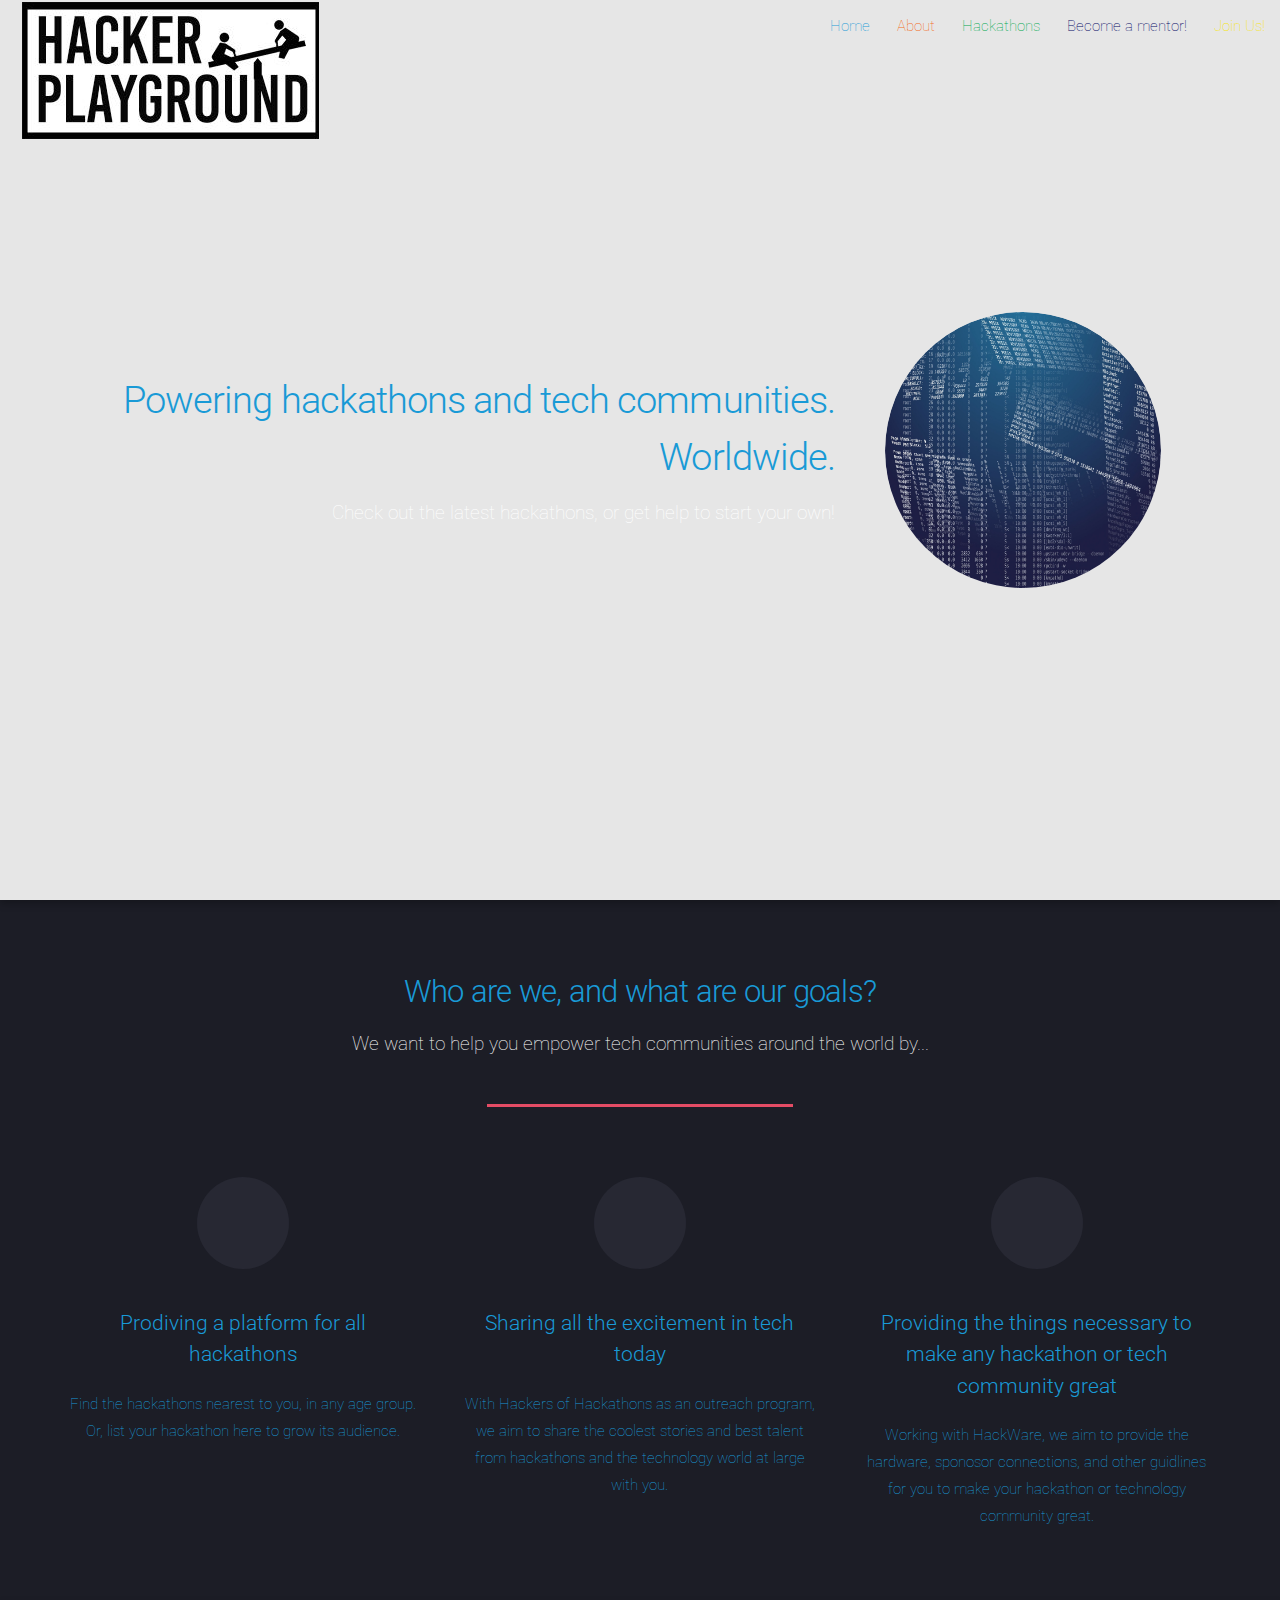
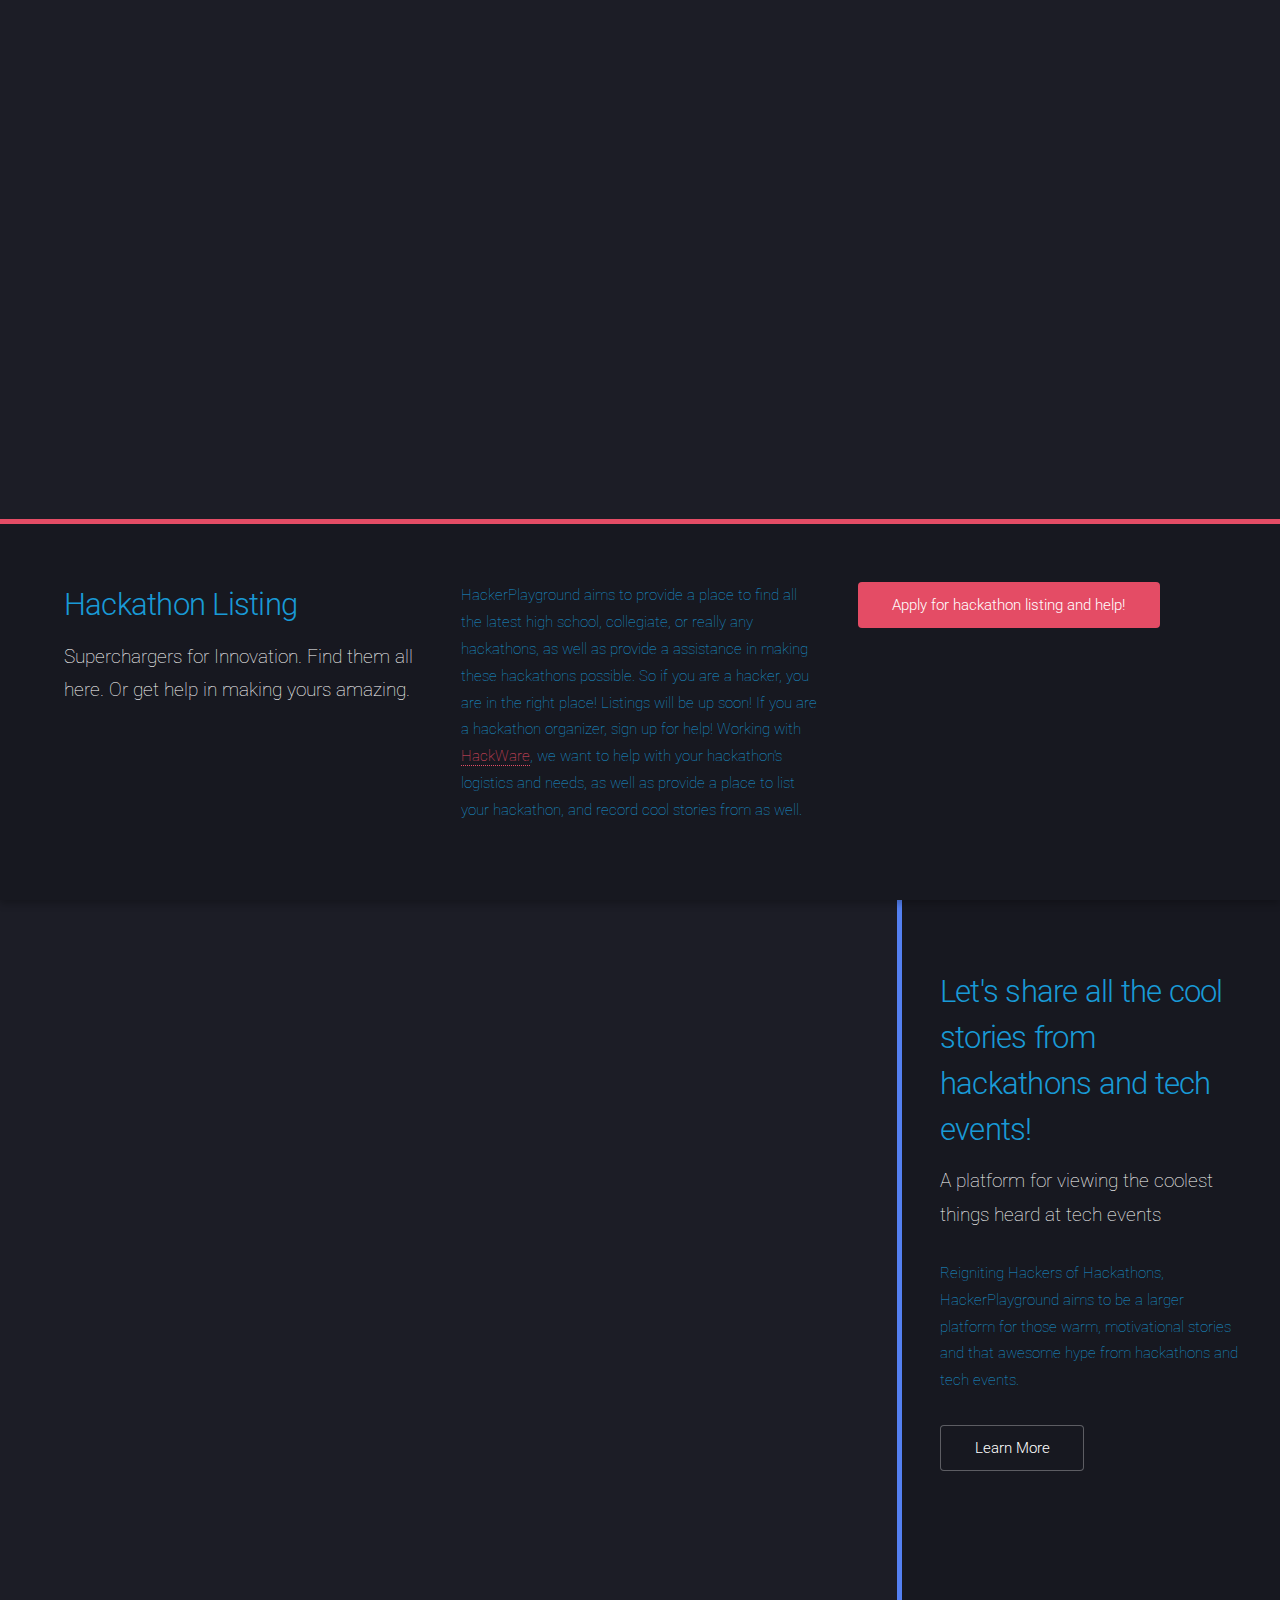
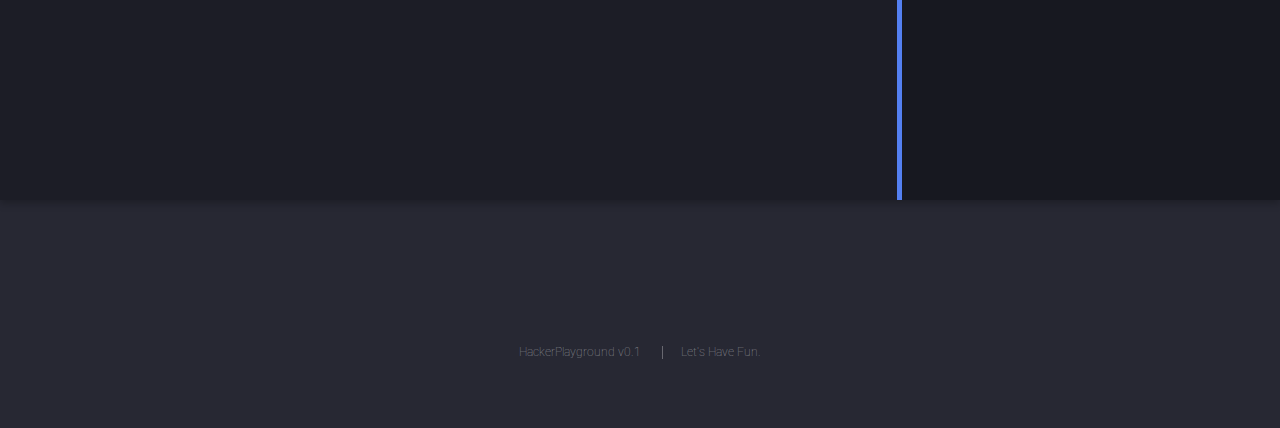
==== commit c4a05e9c: "added mentor page" ====
--- a/index.html
+++ b/index.html
@@ -25,7 +25,9 @@
 						<ul>
                             <li><a class="navwords" href="index.html" style="color:rgb(25,154,214);">Home</a></li>
                             <li><a class="navwords" href="aboutus.html" style="color:rgb(243,107,33);">About</a></li>
-							<li><a class="navwords" href="#hackathons" style="color:rgb(0,169,80);">Hackathons</a></li>
+							<li><a class="navwords" href="hackathons.html" style="color:rgb(0,169,80);">Hackathons</a></li>
+							<li><a class="navwords" href="mentor.html" style="color:rgb(0,5,100);">Become a mentor!</a></li>
+
 							<li><a class="navwords" href="community.html" style="color:rgb(247, 229, 9);">Join Us!</a></li>
 		
 						</ul>
